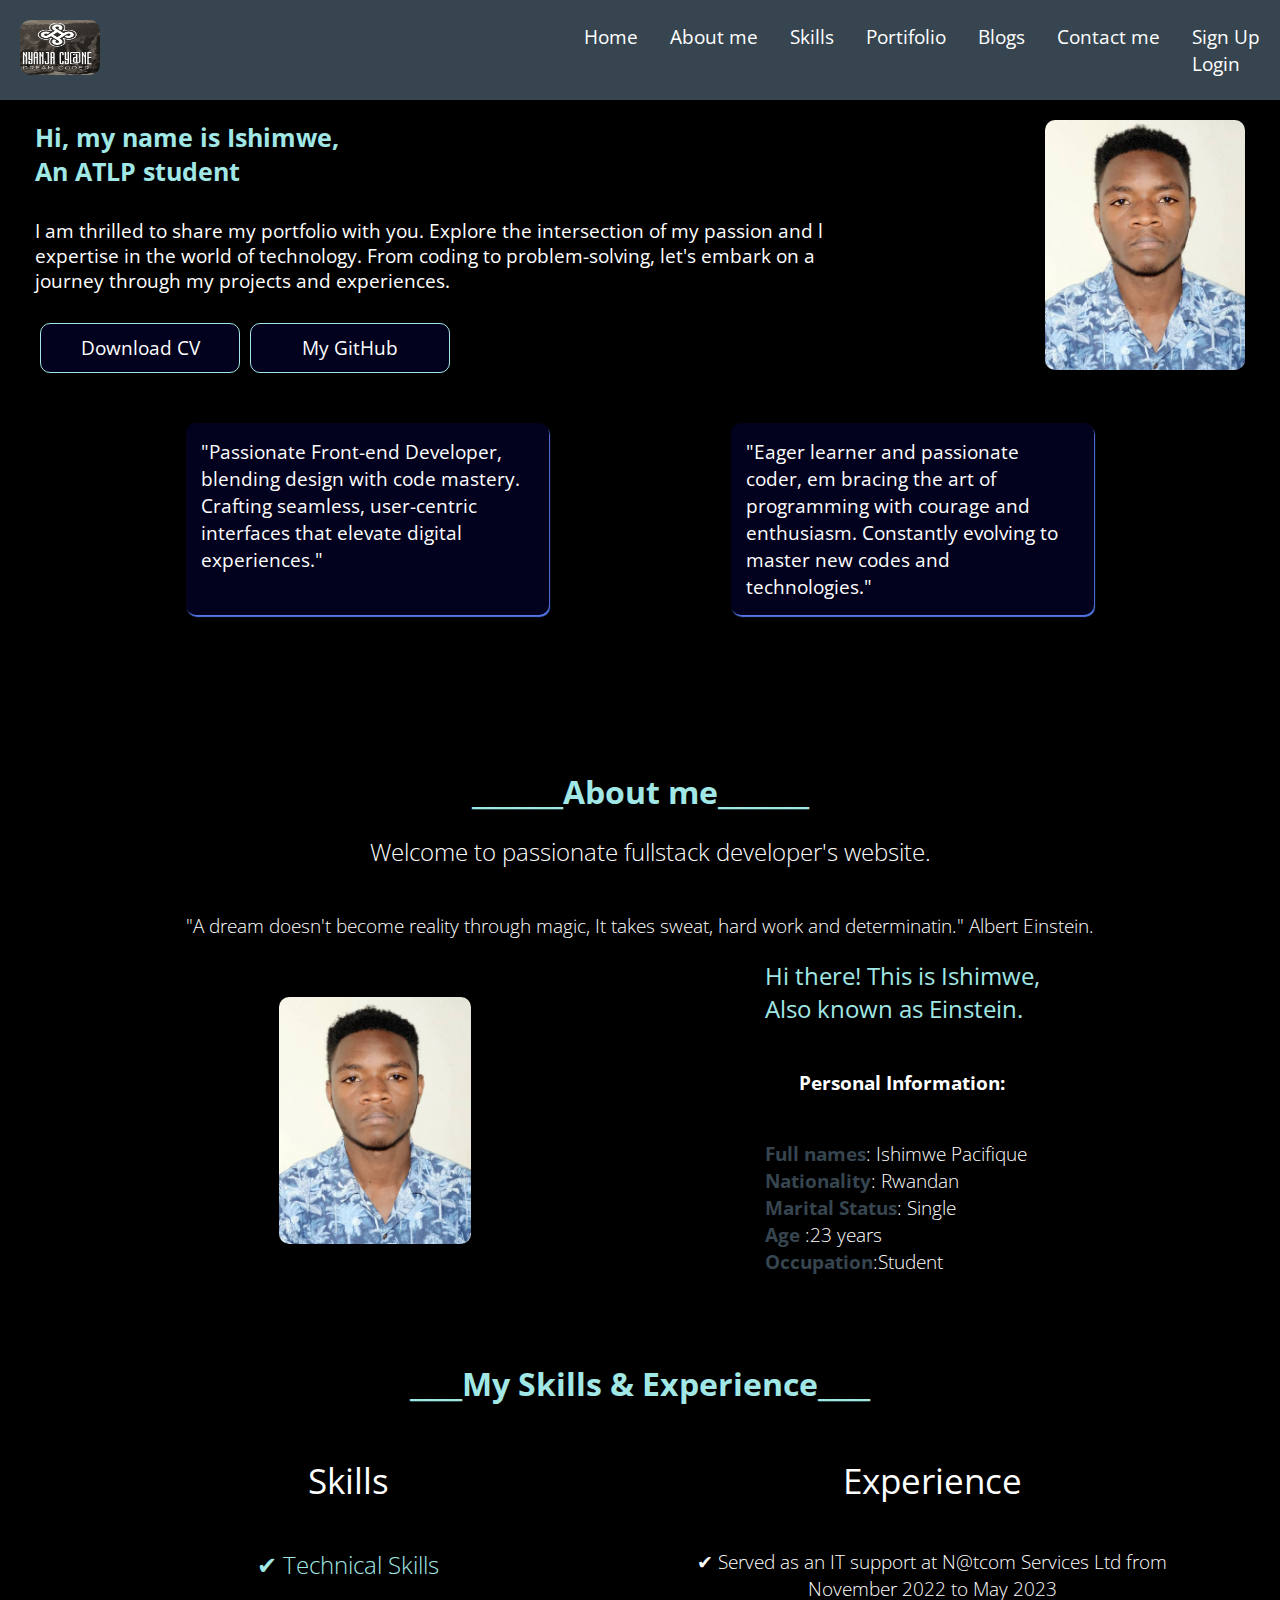
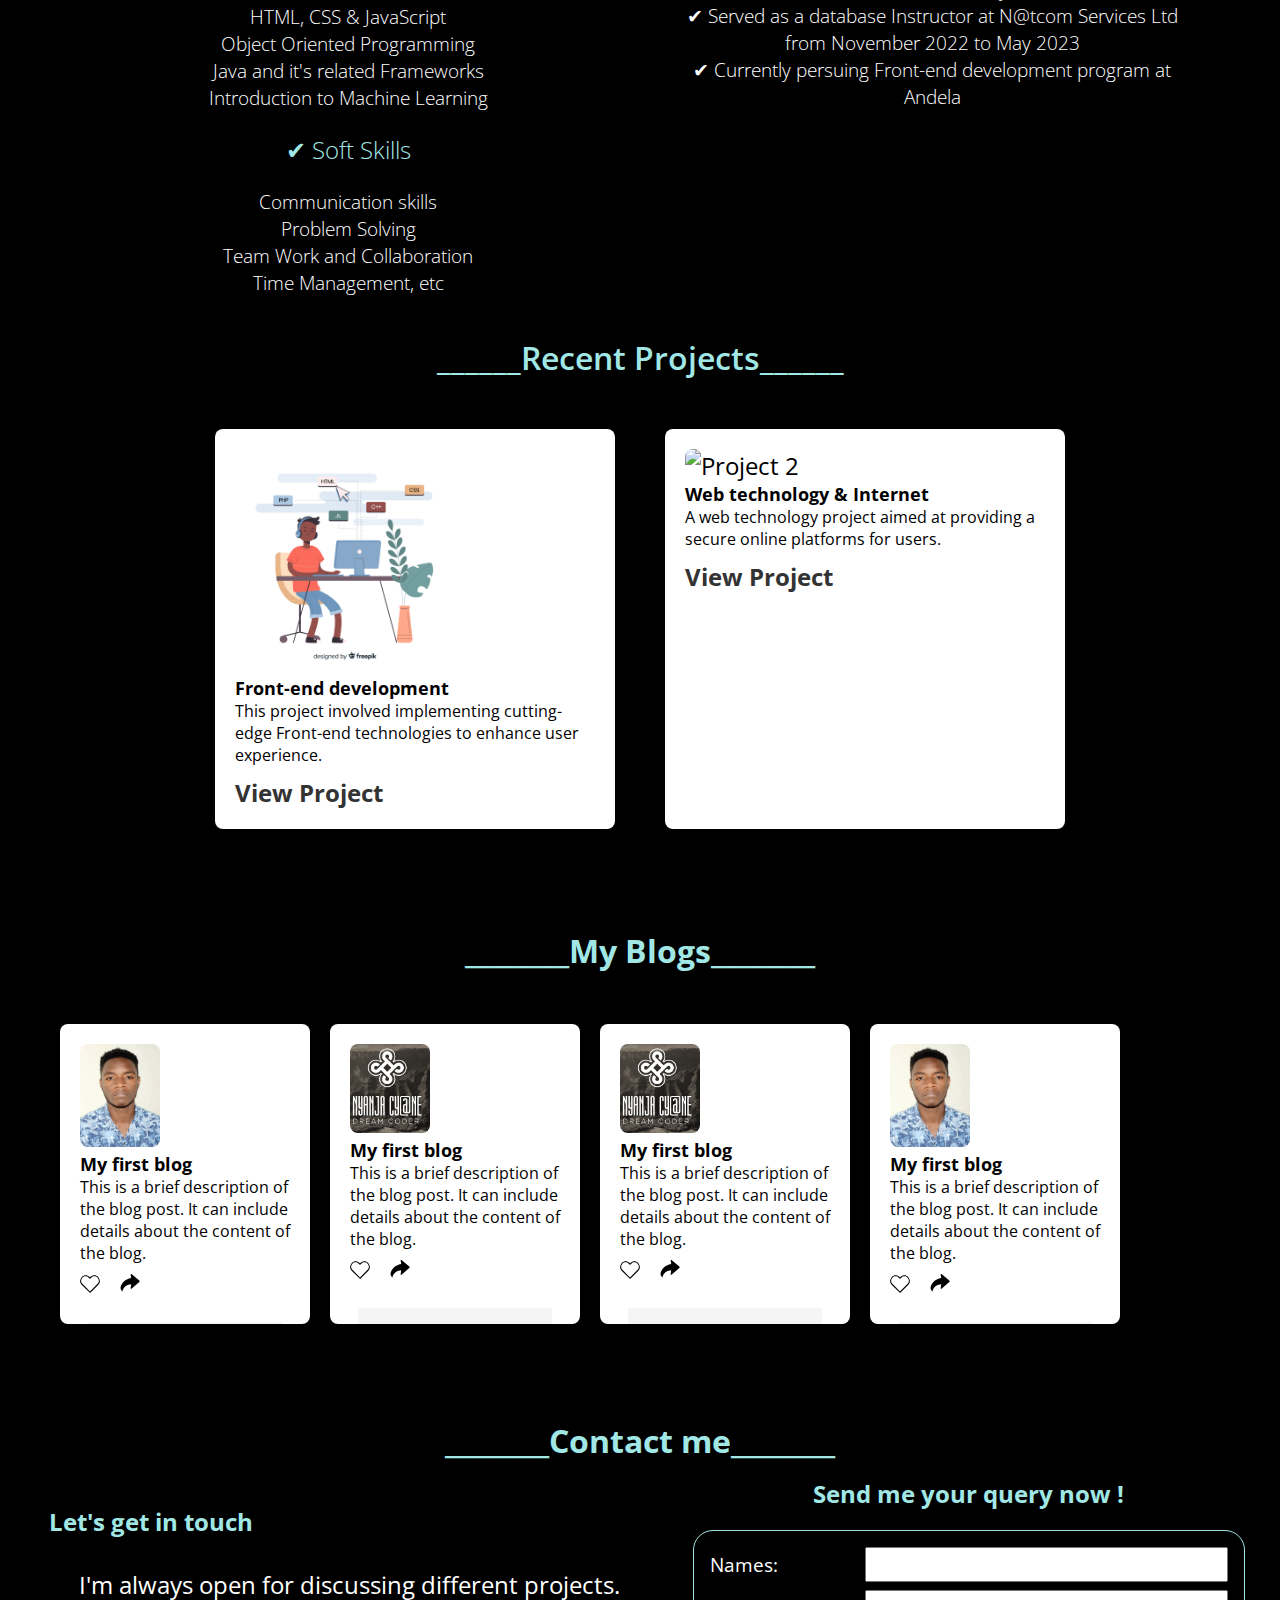
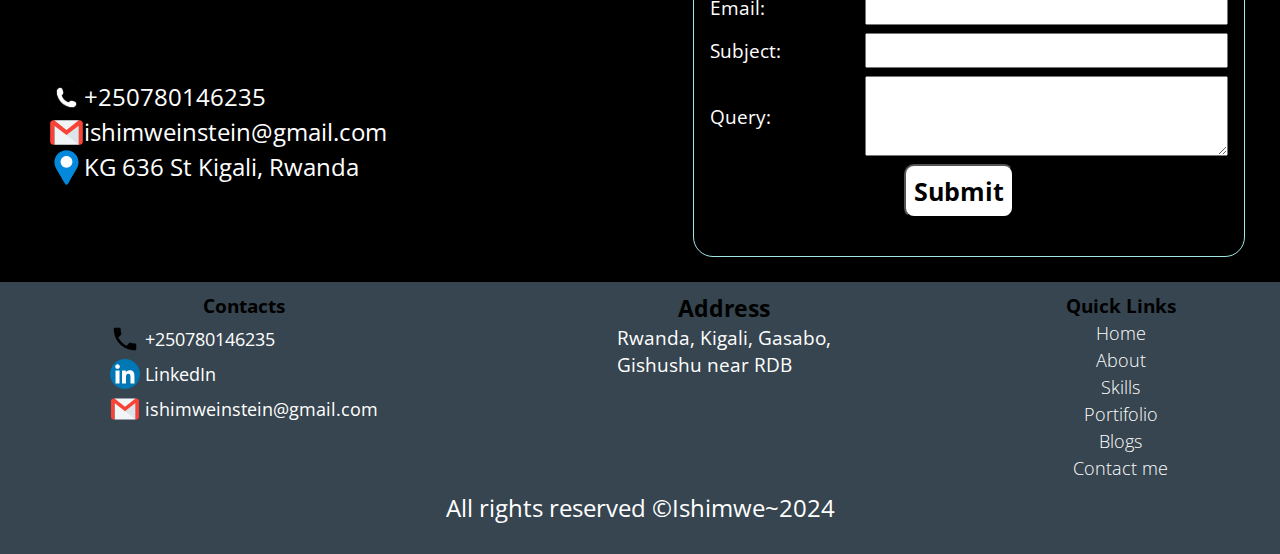
==== index.html @ df1c6ee2 "Merge pull request #27 from Ishimwe7/messages" ====
<!DOCTYPE html>
<html lang="en">
<head>
    <meta charset="UTF-8">
    <meta name="viewport" content="width=device-width, initial-scale=1.0">
    <title>Nyanja's Portifolio</title>
    <link rel="stylesheet" href="UI/CSS/home.css">
    <link rel="stylesheet" href="UI/CSS/about.css">
    <link rel="stylesheet" href="UI/CSS/skills.css">
    <link rel="stylesheet" href="UI/CSS/footer.css">
    <link rel="stylesheet" href="UI/CSS/contact-me.css">
    <link rel="stylesheet" href="UI/CSS/blogs.css">
    <link rel="stylesheet" href="UI/CSS/portifolio.css">
    <script type="module" src="UI/JavaScript/displayArticles.js"> </script> 
    <script type="module" src="UI/JavaScript/createComment.js"></script>
    <script type="module" src="UI/JavaScript/createMessage.js"></script>
    <link rel="preconnect" href="https://fonts.googleapis.com">
    <link rel="preconnect" href="https://fonts.gstatic.com" crossorigin>
    <link href="https://fonts.googleapis.com/css2?family=Open+Sans:ital,wght@0,300..800;1,300..800&display=swap" rel="stylesheet">
</head>
<body>
    <header>
        <nav>
            <div id="nav-bar">
                <div id="logo"><img src="UI/pictures/logo.PNG" alt="Logo"></div>
                <div class="nav-toggler" onclick="toggleNav()">
                    <img src="UI/icons/iconmonstr-line-four-horizontal-lined.svg" alt="Menu">
                 </div>
                 <div>

                     <ul id="menu-list">
                         <li><a href="#home">Home</a></li>
                         <li><a href="#about">About me</a></li>
                         <li><a href="#skills">Skills</a></li>
                         <li><a href="#portifolio">Portifolio</a></li>
                         <li><a href="#blogs">Blogs</a></li>
                         <li><a href="#contact-me">Contact me</a></li>
                         <div id="user-control">
                            <li><a href="UI/pages/userSignUp.html" target="_blank" id="sign-up">Sign Up</a></li>
                            <li><a href="UI/pages/userLogin.html" target="_blank" id="login">Login</a></li>
                         </div>
                        </div>
                </ul>
                <!-- <div class="nav-toggler">&#9776;</div> -->
               
            </div>
        </nav>
    </header>
    <main>
        <div id="home">
            <div id="home-part1">
                <div id="intro">
                    <p id="my-intro">
                        <h1>Hi, my name is Ishimwe,<br>An ATLP student</h1>
                    </p>
                    
                   <div id="text-cv">
                    <p class="my-text">
                        I am thrilled to share my portfolio with you. 
     Explore the intersection of my passion  and   l
    expertise in the world of technology.
     From coding to problem-solving, 
    let's embark on a journey through my
     projects and experiences. 
                    </p>
                    <div id="home-btns">
                        <button>Download CV</button>
                        <button><a href="https://github.com/Ishimwe7" target="_blank">My GitHub</a></button>
                    </div>
                   </div>
                </div>
                <div id="profile-picture">
                    <img src="UI/pictures/My profile.jpg" alt="my profile picture">
                </div>
            </div>
            <div id="home-part2">
                <div class="home2-text">
                    <p>
                        "Passionate Front-end Developer, blending 
design with code mastery. Crafting 
seamless, user-centric interfaces that elevate digital experiences."
                    </p>
                </div>
                <div class="home2-text">
                    <p>
                        "Eager learner and passionate coder, em
bracing the art of programming with courage and
enthusiasm. Constantly evolving to
 master new codes and technologies."
                    </p>
                </div>
            </div>
        </div>


        <div id="about">
            <div id="about-me">
                <h1>_______About me_______</h1><br>
                <h2>Welcome to passionate fullstack developer's website.</h2><br><br>
                <p>"A dream doesn't become reality through magic,
                    It takes sweat, hard work and determinatin." Albert Einstein.
                </p>
            </div>
            <div id="about-img">
                <img src="UI/pictures/My profile.jpg" alt="my picture">
                <div id="desc">
                   <p id="name">Hi there! This is Ishimwe,<br>
                    Also known as Einstein.</p> <br><br>
                    <h1>Personal Information:</h1><br><br>
                    <h2><span>Full names</span>: Ishimwe Pacifique</h2>
                    <h2><span>Nationality</span>: Rwandan</h2>
                    <h2><span>Marital Status</span>: Single</h2>
                    <h2><span>Age</span> :23 years</h2>
                    <h2><span>Occupation</span>:Student</h2>
                 </div>
            </div>
        </div>

        <div id="skills-exp">
            <div id="skills">
                <h1>____My Skills & Experience____</h1><br>
            </div>
            <div id="skills-experience">
                <div class="sect">
                    <p class="category"> <span>Skills</span></p> <br><br>
                    <h1>&#10004 Technical Skills</h1><br>
                    <h2 class="special-skill"> HTML, CSS & JavaScript</h2>
                    <h2>Object Oriented Programming</h2>
                    <h2 class="special-skill">Java and it's related Frameworks</h2>
                    <h2>Introduction to Machine Learning</h2><br>
                    <h1>&#10004 Soft Skills</h1><br>
                    <h2>Communication skills</h2>
                    <h2>Problem Solving</h2>
                    <h2>Team Work and Collaboration</h2>
                    <h2>Time Management, etc</h2>
                </div>
                <div class="sect">
                   <p class="category"> <span>Experience</span></p> <br><br>
                    <h2>&#10004 Served as an IT support at N@tcom Services Ltd from November 2022 to May 2023</h2>
                    <h2>&#10004 Served as a database Instructor at N@tcom Services Ltd from November 2022 to May 2023</h2>
                    <h2>&#10004 Currently persuing Front-end development program at Andela</h2>
                 </div> 
            </div>
        </div>


        <div id="portifolio">
            <h2>______Recent Projects______</h2>
          <div id="projects">
            <div class="project">
                <img src="UI/pictures/2887244.jpg" alt="Project 1">
                <h3>Front-end development</h3>
                <p>This project involved implementing cutting-edge Front-end technologies to enhance user experience.</p>
                <a href="#" class="project-link">View Project</a>
            </div>
    
            <div class="project">
                <img src="UI/pictures/website-hosting-concept-with-bright-light.jpg" alt="Project 2">
                <h3>Web technology & Internet</h3>
                <p>A web technology project aimed at providing a secure online platforms for users.</p>
                <a href="#" class="project-link">View Project</a>
            </div>
          </div>
    
        </div>


       <div id="blogs">
        <div id="blogs-header"">
            <h1>________My Blogs________</h1><br>
        </div>
        <div class="blog-section" id="blog-section">
            <article class="blog-post">
                <img src="UI/pictures/My profile.jpg" alt="Blog Image">
                <h2>My first blog</h2>
                <p>This is a brief description of the blog post. It can include details about the content of the blog.</p>
                
                <div class="actions">
                    <img class="like-btn" src="UI/icons/heart-svgrepo-com.svg" alt="like icon">
                    <img class="share-btn" src="UI/icons/curved-arrow-right-icon.svg" alt="share icon">
                </div>
                <div class="add-comment">
                    <form action="" name="comment-form" id="comment-form">
                        <input type="text" class="create-comment" maxlength="100">
                        <button class="add-comment-btn">Comment</button>
                    </form>
                </div>
                <div class="comments-section">
                    <h3>Comments</h3>
                    <div class="comment">
                        <p><strong>Ishimwe:</strong> This is a great blog post!</p>
                       <div class="comment-actions">
                        <img class="like-btn" src="UI/icons/heart-svgrepo-com.svg"> 
                       <img class="reply-btn" src="UI/icons/curved-arrow-left-icon.svg">
                       </div>
                    </div>
                    <div class="comment">
                        <p><strong>Einstein:</strong> Wow this is an awesome blog!</p>
                       <div class="comment-actions">
                        <img class="like-btn" src="UI/icons/heart-svgrepo-com.svg"> 
                       <img class="reply-btn" src="UI/icons/curved-arrow-left-icon.svg">
                       </div>
                    </div>
                    
                </div>
            </article>
            <article class="blog-post">
                <img src="UI/pictures/logo.PNG" alt="Blog Image">
                <h2>My first blog</h2>
                <p>This is a brief description of the blog post. It can include details about the content of the blog.</p>
                
                <div class="actions">
                    <img class="like-btn" src="UI/icons/heart-svgrepo-com.svg" alt="like icon">
                    <img class="share-btn" src="UI/icons/curved-arrow-right-icon.svg" alt="share icon">
                </div>
                <div class="add-comment">
                    <form action="" name="comment-form" id="comment-form">
                        <input type="text" class="create-comment" maxlength="100">
                        <button class="add-comment-btn">Comment</button>
                    </form>
                </div>
                <div class="comments-section">
                    <h3>Comments</h3>
                    <div class="comment">
                        <p><strong>Ishimwe:</strong> This is a great blog post!</p>
                       <div class="comment-actions">
                        <img class="like-btn" src="UI/icons/heart-svgrepo-com.svg"> 
                       <img class="reply-btn" src="UI/icons/curved-arrow-left-icon.svg">
                       </div>
                    </div>
                    <div class="comment">
                        <p><strong>Einstein:</strong> Wow this is an awesome blog!</p>
                       <div class="comment-actions">
                        <img class="like-btn" src="UI/icons/heart-svgrepo-com.svg"> 
                       <img class="reply-btn" src="UI/icons/curved-arrow-left-icon.svg">
                       </div>
                    </div>
                    
                </div>
            </article>
            <article class="blog-post">
                <img src="UI/pictures/logo.PNG" alt="Blog Image">
                <h2 class="blog-title">My first blog</h2>
                <p class="blog-content">This is a brief description of the blog post. It can include details about the content of the blog.</p>
                
                <div class="actions">
                    <img class="like-btn" src="UI/icons/heart-svgrepo-com.svg" alt="like icon">
                    <img class="share-btn" src="UI/icons/curved-arrow-right-icon.svg" alt="share icon">
                </div>
                <div class="add-comment">
                    <form action="" name="comment-form" id="comment-form">
                        <input type="text" class="create-comment" maxlength="100">
                        <button class="add-comment-btn">Comment</button>
                    </form>
                </div>
                <div class="comments-section">
                    <h3>Comments</h3>
                    <div class="comment">
                        <p><strong>Ishimwe:</strong> This is a great blog post!</p>
                       <div class="comment-actions">
                        <img class="like-btn" src="UI/icons/heart-svgrepo-com.svg"> 
                       <img class="reply-btn" src="UI/icons/curved-arrow-left-icon.svg">
                       </div>
                    </div>
                    <div class="comment">
                        <p><strong>Einstein:</strong> Wow this is an awesome blog!</p>
                       <div class="comment-actions">
                        <img class="like-btn" src="UI/icons/heart-svgrepo-com.svg"> 
                       <img class="reply-btn" src="UI/icons/curved-arrow-left-icon.svg">
                       </div>
                    </div>
                    
                </div>
            </article>
            <article class="blog-post">
                <img src="UI/pictures/My profile.jpg" alt="Blog Image">
                <h2>My first blog</h2>
                <p>This is a brief description of the blog post. It can include details about the content of the blog.</p>
                
                <div class="actions">
                    <img class="like-btn" src="UI/icons/heart-svgrepo-com.svg" alt="like icon">
                    <img class="share-btn" src="UI/icons/curved-arrow-right-icon.svg" alt="share icon">
                </div>
                <div class="add-comment">
                    <form action="" name="comment-form" id="comment-form">
                        <input type="text" class="create-comment" maxlength="100">
                        <button class="add-comment-btn">Comment</button>
                    </form>
                </div>
                <div class="comments-section">
                    <h3>Comments</h3>
                    <div class="comment">
                        <p><strong>Ishimwe:</strong> This is a great blog post!</p>
                       <div class="comment-actions">
                        <img class="like-btn" src="UI/icons/heart-svgrepo-com.svg"> 
                       <img class="reply-btn" src="UI/icons/curved-arrow-left-icon.svg">
                       </div>
                    </div>
                    <div class="comment">
                        <p><strong>Einstein:</strong> Wow this is an awesome blog!</p>
                       <div class="comment-actions">
                        <img class="like-btn" src="UI/icons/heart-svgrepo-com.svg"> 
                       <img class="reply-btn" src="UI/icons/curved-arrow-left-icon.svg">
                       </div>
                    </div>
                    
                </div>
            </article>
            
            
        </div>

       </div>


        <div id="contact-me">
            <div id="contact-header">
                <h1>________Contact me________</h1>
            </div>
            <div class="main-contact">
                <div id="in-touch">
                    <div id="contact-intro">
                        <h1>Let's get in touch</h1>
                        <p>I'm always open for discussing different projects.</p>
                    </div>
                    <div id="my-contacts">
                        <div class="my-contact">
                            <img src="UI/icons/pngwing.com.png" alt="call icon">
                            <span> +250780146235</span>
                        </div>
                        <div class="my-contact">
                            <img src="UI/icons/4202011_email_gmail_mail_logo_social_icon.svg" alt="email icon">
                            <span> ishimweinstein@gmail.com</span>
                        </div>
                        <div class="my-contact">
                            <img src="UI/icons/location-2955.svg" alt="">
                           <span> KG 636 St Kigali, Rwanda</span>
                        </div>
                    </div>
                   </div>
        
                   <div id="query-form">
                    <h1>Send me your query now !</h1>
                    <form action="#" id="contact-form">
                        <div class="field">
                            <label for="names">Names: </label>
                            <input type="text" name="names" id="names">
                        </div>
                        <div class="field">
                            <label for="email">Email:</label>
                            <input type="text" name="email" id="email">
                        </div>
                        <div class="field">
                            <label for="subject">Subject:</label>
                            <input type="text" name="subject" id="subject">
                        </div>
                        <div class="field">
                          <label for="query">Query: </label>
                          <textarea name="query" id="query" cols="30" rows="10"></textarea>
                       </div>
                       <button type="submit" name="send-query" id="send-query">Submit</button>
                    </form>
                   </div>
            </div>
        </div>
    </main>

    <footer>
        <div id="footer">
            <div class="part" id="contacts">
                <h1>Contacts</h1>
                <div id="actual-contacts">
                    <div class="contact">
                        <img src="UI/icons/3669395_call_ic_icon.svg" alt="call icon">
                        <span> +250780146235</span>
                    </div>
                    <div class="contact">
                        <img src="UI/icons/3225190_app_linkedin_logo_media_popular_icon.svg" alt="LinkedIn icon">
                        <span><a target="_blank" href="https://www.linkedin.com/in/ishimwe-pacifique-689a05235/"> LinkedIn</a></span>
                    </div>
                    <div class="contact">
                        <img src="UI/icons/4202011_email_gmail_mail_logo_social_icon.svg" alt="email icon">
                        <span> ishimweinstein@gmail.com</span>
                    </div>
                </div>
            </div>
            <div class="part" id="address">
                <h1>Address</h1>
                <p>
                    Rwanda, Kigali, Gasabo,<br>
                    Gishushu near RDB
                </p>

            </div>
            <div class="part" id="quick-links">
                <h1>Quick Links</h1>
                <ul>
                    <li><a href="#home">Home</a></li>
                    <li><a href="#about">About</a></li>
                    <li><a href="#skills">Skills</a></li>
                    <li><a href="#portifolio">Portifolio</a></li>
                    <li><a href="#blogs">Blogs</a></li>
                    <li><a href="#contact">Contact me</a></li>
                </ul>
            </div>
        </div>
        <p id="copyrights">All rights reserved &copy;Ishimwe~2024</p>
    </footer>
    <!-- <script>
        function toggleNav() {
          const navList = document.querySelector('#nav-bar ul');
          navList.classList.toggle('show');
        }
    </script> -->
     <!-- <script>
        document.addEventListener('DOMContentLoaded', function () {
          // Toggle navigation links on click of the toggler icon
          document.querySelector('.nav-toggler').addEventListener('click', function () {
            const navLinks = document.querySelectorAll('ul li');
            navLinks.forEach(link => {
              link.style.display = (link.style.display === 'none' || link.style.display === '') ? 'block' : 'none';
            });
          });
        });
      </script> -->
      <script>
        function toggleNav() {
            var navBar = document.getElementById("nav-bar");
            var menuList = document.getElementById("menu-list");
            // var nav_toggler=document.getElementById("nav-toggler");
           
            if (menuList.style.display === "block") {
                menuList.style.display = "none";
            } else {
                // nav_toggler.style.display="none";
                navBar.style.gap="20%";
                menuList.style.display = "block";
            }
        //     if (window.innerWidth > 768) {
        //       location.reload();
        // }
        }
    </script>
</body>
</html>
---- UI/CSS/home.css ----
*{
    margin: 0;
    padding: 0;
    box-sizing: border-box;
    font-family: "Open Sans", sans-serif;
    font-optical-sizing: auto;
    /* font-weight: <weight>; */
    font-style: normal;
    box-sizing: border-box;
}

body{
    background-color:black;
    margin: 0;
    /* margin: auto; */
    /* font-family:'Segoe UI', Tahoma, Geneva, Verdana, sans-serif; */
}

#home{
    margin: 0;
    padding: 0 35px;
    padding-top: 40px;
    /* min-height: 100vh; */
    /* display: grid; */
    /* justify-content: center; */
     display: grid;
    justify-content: space-between; 
    align-content: flex-start;
}

#nav-bar{
    display: flex;
    align-items: center;
    justify-content: space-between;
    /* gap: 40%; */
    width: 100%;
    /* height: 100px; */
    /* margin: 0; */
    padding: 20px 20px ;
    background-color: #36454F;
    /* box-shadow: 1px 1px 2px rgba(1, 10, 35, 0.365); */
    position: fixed;
    z-index: 222;
    top: 0; 
}

#logo h1{
    font-size: xx-large;
    color: #A0E7E5;
    font-style: italic;
}

#logo img{
    width: 80px;
    height: 55px;
    border-radius: 10px;
}

#menu-list {
    display: flex;
    flex-direction:row;
    gap: 2rem;
    /* flex-wrap: wrap; */
    list-style-type: none;
    /* float: right; */
    /* margin: 8px; */
}
#nav-bar ul li a{
    /* position: relative; */
    font-size: 1.5vw;
    color: white;
    /* padding: 10px/; */
    text-decoration: none;
}
#nav-bar ul li a:hover{
    text-decoration: underline;
    opacity: 0.7;
}

#nav-bar ul li a:active{
    color: #A0E7E5;
}


#home-part1{
    display: flex;
    justify-content: space-between;
    gap: 3%;
    margin-top: 80px;
}

 #my-intro h1{
    font-size: 70px;
    color: #A0E7E5;
}

#text-cv{
    display: flex;
    flex-direction:column;
    gap: 25px;
}
/* #text-cv #home-btns{
    margin-top: 75px;
    margin-right: 20px;
} */
#home-btns {
    display:flex;
}
#text-cv #home-btns button{
    width: 200px;
    height: 50px;
    font-size: larger;
    padding: 0;
    background-color: rgba(6, 8, 115, 0.263);
    color: white;
    border: 1px solid #A0E7E5;
    border-radius: 10px;
    margin: 5px;
    /* display: block; */
}
#text-cv #home-btns button:hover{
    cursor: pointer;
    color: #36454F;
    background-color: white;
}
#text-cv #home-btns button a:hover{
    cursor: pointer;
    color: #36454F;
    background-color: white;
}

#text-cv #home-btns a{
    color: white;
    text-decoration: none;
}

#intro h1{
    font-size: 25px;
    color: #A0E7E5;
}

.my-text{
    font-size: larger;
    color: white;
    line-height: 25px;
    width:800px;
    padding: 1.85rem 0 0 0 ;
}

#profile-picture img{
    width: 200px;
    height: 250px;
    border-radius: 10px;
    margin-left: 30px;
    object-fit:cover;
}


#home-part2{
    display: flex;
    justify-content: center;
    gap: 20%;
    margin: 45px auto;
    width: 75%;
    /* height: 100px; */
}
#home-part2 .home2-text {
    width: 90%;
    /* height: fit-content; */
    padding: 15px;
    background-color: rgba(6, 8, 115, 0.263);
    font-size: larger;
    color: #fff;
    border-radius: 10px;
    box-shadow: 1px 2px 1px  rgb(83, 118, 231);
}

.nav-toggler{
    display: none;
}

#home{
    max-width: fit-content;
}
@media only screen and (max-width: 992px) {
    #home{
        margin: auto;
        padding: 0 50px;
        padding-top: 40px;
        width: 100%;
         display: flex;
         flex-direction: column;
        justify-content: space-between; 
        align-content: flex-start;
    }
    #home-part1{
        display: flex;
        flex-direction: column;
        justify-content: space-between;
        gap: 3%;
        margin: auto;
        margin-top: 120px;
    }
    #text-cv #home-btns button{
        width: 180px;
        height: 50px;
        font-size: x-large;
        padding: 0;
        background-color: #A0E7E5;
        color: white;
        border: 1px solid #A0E7E5;
        border-radius: 10px;
        margin: 5px;
        /* display: block; */
    }
    #profile-picture img{
        width: 300px;
        height: 400px;
        border-radius: 10px;
        margin-top: 80px;
        object-fit:cover;
    }
    
    
    #home-part2{
        display: flex;
        flex-direction: column;
        justify-content: center;
        gap: 25px;
        margin: 45px auto;
    }
    .home2-text p{
        font-size: 1.5rem;
    }
    .my-text{
        font-size: larger;
        color: white;
        line-height: 22px;
        width:80%;
        justify-content: center;
        padding: 1.2rem 0 0 0 ;
    }
}
@media only screen and (max-width: 768px) {

    #home{
        width: 100%;
        margin: auto;
    }
 
    #nav-bar {
        padding: 0;
        margin: 0;
        display: flex;
        width: 100%;
        justify-content: center;
        gap: 40%;
      
    }
    .nav-toggler {
        display: flex;
        justify-content: flex-end;
        align-items:center;
        width: 85px;
        height: 85px;
        
    }  
     #menu-list {
        display: none;
    }
    /* #menu-list {
        position: absolute;
        top: 0;
        bottom: 0;
        width: 100px;
        height:100px;
        padding: 50px;
        background: rebeccapurple;
        z-index:1000
    } */
    #my-intro {
        font-size:1.2rem;
    }
   
    #home-part1{
        display: flex;
        flex-direction: column;
        justify-content: space-between;
        gap: 2%;
        margin-top: 120px;
    }
    .my-text{
        font-size: large;
        color: white;
        line-height: 20px;
        width:80%;
        justify-content: center;
        padding: 1rem 0 0 0 ;
    }
    #text-cv #home-btns button{
        width: 150px;
        height: 50px;
        font-size: larger;
        padding: 0;
        margin: 3px;
        /* display: block; */
    }

    #profile-picture img{
        width: 220px;
        height: 300px;
        border-radius: 10px;
        margin-top: 80px;
        object-fit:cover;
    }
    
    
    #home-part2{
        display: flex;
        flex-direction: column;
        justify-content: center;
        gap: 25px;
        margin: 45px auto;
    }
    .home2-text p{
        font-size: 1.2rem;
    }
}
@media only screen and (max-width: 484px) {
    #home{
        width: 100%;
        margin: auto;
    }
    
    #nav-bar {
        padding: 0;
        margin: 10px;
        display: flex;
        width: 100%;
        justify-content: center;
        gap: 50%;
      
    }
    .nav-toggler {
        display: flex;
        justify-content: flex-end;
        align-items:center;
        width: 85px;
        height: 85px;
        
    }  
     #menu-list {
        display: none;
    }
    /* #menu-list {
        position: absolute;
        top: 0;
        bottom: 0;
        width: 100px;
        height:100px;
        padding: 50px;
        background: rebeccapurple;
        z-index:1000
    } */
    #my-intro {
        font-size:1rem;
    }
   
    #home-part1{
        display: flex;
        flex-direction: column;
        justify-content: space-between;
        gap: 1%;
        margin-top: 100px;
    }
    .my-text{
        font-size: large;
        color: white;
        line-height: 16px;
        width:80%;
        justify-content: center;
        padding: 1.2rem 0 0 0 ;
    }
    #text-cv #home-btns button{
        width: 120px;
        height: 40px;
        font-size: large;
        padding: 0;
        margin: 2px;
    }
    #profile-picture img{
        width: 200px;
        height: 300px;
        border-radius: 10px;
        margin-top: 80px;
        object-fit:cover;
    }
    
    
    #home-part2{
        display: flex;
        flex-direction: column;
        justify-content: center;
        gap: 20px;
        margin: 35px auto;
    }
    .home2-text p{
        font-size: 1rem;
    }
}
---- UI/CSS/about.css ----
#about{
    margin: auto;
    margin-top: 80px;
    background-color: black;
    padding-top: 30px;
    height: fit-content;
    width: 100%;
}


#about img{
    width: 15%;
    height: 18%;
    border-radius: 10px;
    margin: 3%;
}

#about-img{
    display: flex;
    justify-content: center;
    gap: 20%;
    margin-top: 20px;
}

#name {
    font-size: x-large;
    color: #A0E7E5;
}

#desc h1{
    color: white;
    font-size: larger;
    font-weight: bolder;
    text-align: center;
}

#desc h2{
    color: white;
    font-weight: lighter;
    font-size: larger;
}
#desc span{
    color: #36454F;
    font-weight: bold;
}
#content{
    margin: auto;
    width: 500px;
    height: 200px;
    background-color: #A0E7E5;
    border-radius: 10px;
    font-size: x-large;
}

#about-me h1{
    text-align: center;
    font-weight: bolder;
    font-size: xx-large;
    color: #A0E7E5;
}
#about-me h2{
    text-align: center;
    font-weight:300;
    font-size: x-large;
    color: white;
    margin-left: 20px;
}
#about-me p{
    text-align: center;
    font-weight:lighter; 
    font-size: larger;
    color: white;
    margin: 0 90px;
}

@media only screen and (max-width: 992px){
    #about{
        margin: auto;
        margin-top: 80px;
        background-color: black;
        padding-top: 30px;
        height: fit-content;
        width: 100%;
    }
    
    
    #about img{
        width: 30%;
        height: 30%;
        border-radius: 10px;
        margin: 5% 5%;
    }
    
    #about-img{
        display: flex;
        justify-content: center;
        gap: 12%;
        margin-top: 30px;
    }
    
    #name {
        font-size: 35px;
        color: #A0E7E5;
    }
    
    #desc h1{
        color: white;
        font-size: 28px;
        font-weight: bolder;
        text-align: center;
    }
    
    #desc h2{
        color: white;
        font-weight: lighter;
        font-size: 25px;
    }
    #desc span{
        color: #36454F;
        font-weight: bold;
    }
    /* #content{
        margin: auto;
        width: 90%;
        height: 200px;
        background-color: #A0E7E5;
        border-radius: 10px;
        font-size: larger;
    } */
    
    #about-me h1{
        text-align: center;
        font-weight: bolder;
        font-size: 40px;
    }
    #about-me h2{
        text-align: left;
        font-weight:300;
        font-size: 38px;
        color: white;
        margin-left: 18px;
    }
    #about-me p{
        /* text-align: center;
        font-weight:lighter; */
        font-size: 20px;
        color: white;
}
}
@media only screen and (max-width: 768px){
    #about{
        margin: auto;
        margin-top: 80px;
        background-color: black;
        padding-top: 30px;
        height: fit-content;
        width: 100%;
    }
    
    
    #about img{
        width: 30%;
        height: 30%;
        border-radius: 10px;
        margin: 5% 5%;
    }
    
    #about-img{
        display: flex;
        justify-content: center;
        gap: 10%;
        margin-top: 30px;
    }
    
    #name {
        font-size: x-large;
        color: #A0E7E5;
    }
    
    #desc h1{
        color: white;
        font-size: x-large;
        font-weight: bolder;
        text-align: center;
    }
    
    #desc h2{
        color: white;
        font-weight: lighter;
        font-size: larger;
    }
    #desc span{
        color: #36454F;
        font-weight: bold;
    }
    /* #content{
        margin: auto;
        width: 90%;
        height: 200px;
        background-color: #A0E7E5;
        border-radius: 10px;
        font-size: larger;
    } */
    
    #about-me h1{
        text-align: center;
        font-weight: bolder;
        font-size: 30px;
    }
    #about-me h2{
        text-align: left;
        font-weight:300;
        font-size: 25px;
        color: white;
        margin-left: 15px;
    }
    #about-me p{
        /* text-align: center;
        font-weight:lighter; */
        font-size: 20px;
        color: white;
}
}
@media only screen and (max-width: 484px){
    #about{
        margin: auto;
        margin-top: 80px;
        background-color: black;
        padding-top: 30px;
        height: fit-content;
        width: 100%;
    }
    
    
    #about img{
        width: 40%;
        height: 60%;
        border-radius: 10px;
        margin: 3%;
    }
    
    #about-img{
        display: grid;
        justify-content: center;
        align-items: center;
        gap: 5%;
        margin-top: 30px;
    }
    
    #name {
        font-size: 26px;
        color: #A0E7E5;
    }
    
    #desc h1{
        color: white;
        font-size: 22px;
        font-weight: bolder;
        text-align: center;
    }
    
    #desc h2{
        color: white;
        font-weight: lighter;
    }
    #desc span{
        color: #36454F;
        font-weight: bold;
    }

    
    #about-me h1{
        text-align: center;
        font-weight: bolder;
        font-size: 30px;
    }
    #about-me h2{
        text-align: center;
        font-weight:300;
        font-size: 25px;
        color: white;
        margin-left: 15px;
    }
    #about-me p{
         text-align: center;
        font-weight:lighter; 
        font-size: 18px;
        color: white;
}
}
---- UI/CSS/skills.css ----
#skills-exp{
    margin: auto;
    margin-top: 50px;
    padding: 10px;
    padding-top: 30px;
    height: fit-content;
    width: 100%;
}
#skills-experience{
    display: flex;
    justify-content: center;
    gap: 80px;
    margin-top: 30px;
}

#skills h1{
    font-size: xx-large;
    text-align: center;
    color: #A0E7E5;
}

.sect{
    width: 40%;
    text-align: center; 
}

.sect h1{
    color: #A0E7E5;
    font-size: x-large;
    font-weight: 300;
}

.sect h2{
    color: white;
    font-weight:200;
    font-size: larger;
    
}

.sect p{
    font-size: 32px;
    color: #A0E7E5;
    text-align: center;
}
.category span{
    color: white;
    font-size: 35px;
}
#content{
    margin: auto;
    width: 500px;
    height: 200px;
    background-color: #A0E7E5;
    border-radius: 10px;
    font-size: x-large;
}

.category h1{
    text-align: center;
    font-weight: bold;
    font-size: 30px;
}
.category h2{
    text-align: left;
    font-weight:300;
    font-size: 40px;
    color: white;
    margin-left: 20px;
}
/* .sect .special-skill{
    color: black;
} */

/* Media queries for responsiveness */

@media only screen and (max-width: 992px){
    #skills-exp{
        margin: auto;
        margin-top: 50px;
        padding: 10px;
        padding-top: 30px;
        height: fit-content;
        width: 100%;
    }
    #skills-experience{
        display: flex;
        justify-content: center;
        gap: 100px;
        margin-top: 30px;
    }
    
    #skills {
        font-size: 50px;
        color: #A0E7E5;
    }
    
    #skills h1{
        font-size: xx-large;
        text-align: center;
    }
    
    .sect{
        width: 40%;
        text-align: center; 
    }
    
    .sect h1{
        color: #A0E7E5;
        font-size: 25px;
        font-weight: 300;
    }
    
    .sect h2{
        color: white;
        font-weight:200;
        font-size: x-large;
        text-align: left;
    }
    .sect p{
        font-size: larger;
        color: #A0E7E5;
        text-align: center;
    }
    .category span{
        color: white;
        font-size: xx-large;
    }
    #content{
        margin: auto;
        width: 500px;
        height: 200px;
        background-color: #A0E7E5;
        border-radius: 10px;
        font-size: larger;
    }
    
    .category h1{
        text-align: center;
        font-weight: bold;
        font-size:larger;
    }
    .category h2{
        text-align: left;
        font-weight:300;
        font-size:larger;
        color: white;
        margin-left: 20px;
    }
}

@media only screen and (max-width: 768px){
    #skills-exp{
        margin: auto;
        margin-top: 50px;
        padding: 10px;
        padding-top: 30px;
        height: fit-content;
        width: 100%;
    }
    #skills-experience{
        display: grid;
        justify-content: center;
        gap: 80px;
        margin: auto;
        margin-top: 30px;
    }
    .category span{
        color: white;
        font: x-large;
    }
    
    #skills {
        font-size: larger;
        color: black;
    }
    
    #skills h1{
        font-size: x-large;
        text-align: center;
    }
    
    .sect{
        width: 100%;
        text-align: center; 
        margin-left: 10px;
    }
    
    .sect h1{
        color: #A0E7E5;
        font-size: x-large;
        font-weight: 300;
    }
    
    .sect h2{
        color: white;
        font-weight:200;
        font-size: large;
        text-align: left;
    }
    .sect p{
        font-size: medium;
        color: #A0E7E5;
        text-align: center;
    }
    #content{
        margin: auto;
        width: 500px;
        height: 200px;
        background-color: #A0E7E5;
        border-radius: 10px;
        font-size: larger;
    }
    .category span{
        font-size: x-large;
        color: white;
    }
    
    .category h1{
        text-align: center;
        font-weight: bold;
        font-size: larger;
    }
    .category h2{
        text-align: center;
        font-weight:300;
        font-size: larger;
        color: white;
        margin-left: 20px;
    }
}

@media only screen and (max-width: 484px){
    #skills-exp{
        margin: auto;
        margin-top: 50px;
        padding: 10px;
        padding-top: 30px;
        height: fit-content;
        width: 100%;
    }
    #skills-experience{
        display: grid;
        justify-content: center;
        gap: 70px;
        margin: auto;
        margin-top: 30px;
    }
    
    #skills {
        font-size: x-large;
        color: #A0E7E5;
    }
    
    #skills h1{
        font-size: larger;
        text-align: center;
    }
    
    .sect{
        width: 100%;
        text-align: center; 
        margin-left: 10%;
    }
    
    .sect h1{
        color: #A0E7E5;
        font-size: large;
        font-weight: 300;
    }
    
    .sect h2{
        color: white;
        font-weight:200;
        font-size: large;
        text-align: left;
    }
    .sect p{
        font-size: 32px;
        color: #A0E7E5;
        text-align: center;
    }
   
    #content{
        margin: auto;
        width: 500px;
        height: 200px;
        background-color: #A0E7E5;
        border-radius: 10px;
        font-size: larger;
    }
    .category span{
        font-size: large;
        color: white;
    }
    
    .category h1{
        text-align: center;
        font-weight: bold;
        font-size: large;
    }
    .category h2{
        text-align: center;
        font-weight:300;
        font-size: large;
        color: white;
        margin-left: 20px;
    }
}
---- UI/CSS/footer.css ----
footer{
    background-color: #36454F;
    height: fit-content;
    color: white;
}

footer #copyrights{
   font-size: x-large;
   text-align: center;
   padding-bottom: 30px;
}

#footer{
    background-color: #36454F;
    width: 100%;
    height: fit-content;
    display: flex;
    justify-content: space-evenly;
    gap: 120px;
}
#footer h1{
    color: black;
    text-align: center;
    font-size: larger;
}

#footer .part{
    /* width: 200px; */
    padding: 10px;
}

#address {
    font-size: larger;
}
#quick-links ul{
    list-style-type: none;
    font-size: larger;
    text-align: center;
}
#quick-links a{
    text-decoration: none;
    font-weight: lighter;
    font-size: large;
}
 a:hover{
    color: #A0E7E5;
}
.contact{
    display: flex;
    align-items: center;
    gap: 5px;
    margin: 5px;
    padding: 0;
}
.contact span{
    font-size: large;
}

.contact img{
    width: 30px;
    height: 30px;
    padding: 0;
    margin: 0;
}
a{
    color: white;
    text-decoration: none;
}

@media only screen and (max-width: 992px){
    
    footer #copyrights{
       font-size: x-large;
       text-align: center;
       padding-bottom: 27px;
    }
    
    #footer{
        background-color: #36454F;
        width: 100%;
        height: fit-content;
        display: flex;
        justify-content: space-evenly;
        gap: 120px;
    }
    #footer h1{
        color: black;
        text-align: center;
        font-size: larger;
    }
    
    #address {
        font-size: larger;
    }
    #quick-links ul{
        font-size: larger;
    }
   
    .contact{
        display: flex;
        align-items: center;
        gap: 5px;
        margin: 5px;
        padding: 0;
    }
    
    .contact img{
        width: 25px;
        height: 25px;
        padding: 0;
        margin: 0;
    }
}

@media only screen and (max-width: 768px){
    footer #copyrights{
        font-size: larger;
        text-align: center;
        padding-bottom: 27px;
     }
     
     #footer{
         background-color: #36454F;
         width: 100%;
         height: fit-content;
         display: flex;
         justify-content: space-evenly;
         gap: 18px;
     }
     #footer h1{
         color: black;
         text-align: center;
         font-size: large;
     }
     
     #address {
         font-size: large;
     }
     #quick-links ul{
         font-size: large;
     }
     
     .contact img{
         width: 20px;
         height: 20px;
         padding: 0;
         margin: 0;
     }
}
@media only screen and (max-width: 484px){
    footer #copyrights{
        font-size: medium;
        text-align: center;
        padding-bottom: 10px;
     }
     
     #footer{
         background-color: #36454F;
         width: 100%;
         height: fit-content;
         display: flex;
         justify-content: space-evenly;
         gap: 0;
     }
     #footer h1{
         color: black;
         text-align: center;
         font-size: small;
     }
     
     #address {
         font-size: smaller;
     }
     #quick-links a{
         font-size: smaller;
     }
     
     #address p{
        font-size: smaller;
     }
     
     .contact img{
         width: 10px;
         height: 10px;
         padding: 0;
         margin: 0;
     }
     .contact span{
        font-size: small;
    }
}
---- UI/CSS/contact-me.css ----
#contact-me{
    background-color: black;
    width: 100%;
    height: fit-content;
    padding: 25px;
    margin: 10px auto;
    display: grid;
    justify-content: center;
}

.main-contact{
    display: flex;
    gap: 30px;
}

#contact-header h1{
    text-align: center;
    font-size: xx-large;
    color: #A0E7E5;
}

#contact-intro h1{
    margin-top: 30px;
    font-size: x-large;
    color: #A0E7E5;
}
#contact-intro p{
    color: white;
    font-size: x-large;
    padding: 30px;
}

#in-touch{
    display: grid;
    margin: 5px;
    padding: 8px;
    gap: 0px;
    justify-content: center;
}

#my-contacts span{
    color: white;
    font-size: x-large;
}

.my-contact{
    display: flex;
}
.my-contact span{
    font-size: x-large;
}

.my-contact img{
    width: 35px;
    height: 35px;
    padding: 0;
    margin: 0;
}
#query-form h1{
    text-align: center;
    margin: 15px;
    font-size: x-large;
    color: #A0E7E5
}

form{
    color: white;
    width: 100%;
    border: 1px solid #A0E7E5;
    height: 85%;
    border-radius: 20px;
    padding: 8px;
    margin: 20px auto;
    justify-content: center;
}
form label{
    font-size: larger;
}
form input{
    font-size: x-large;
    color: black;
    font-weight: 400;
    width: 70%;
    height: 35px;
    padding: 10px;
}
form textarea{
    font-size: x-large;
    color: black;
    font-weight: 400;
    width: 70%;
    height: 80px;
    padding: 10px;
}
.field{
    display:flex;
    align-items: center;
    justify-content: space-between;
    margin: 8px;
}

form button{
    font-size: x-large;
    background-color: white;
    color: black;
    font-weight: 700;
    width: fit-content;
    padding: 8px;
    border-radius: 10px;
    margin-left:38%;
    font-size: 25px;
}

form button:hover{
    cursor: pointer;
    opacity: 0.7;
}

@media only screen and (max-width: 992px){
    #contact-me{
        background-color: black;
        width: 100%;
        height: fit-content;
        padding: 30px;
        margin: 20px auto;
        display: grid;
        justify-content: center;
    }
    
    #contact-header h1{
        text-align: center;
        font-size: xx-large;
    }
    
    #contact-intro h1{
        margin-top: 30px;
        font-size: x-large;
    }
    #contact-intro p{
        color: white;
        font-size: large;
        padding: 30px;
    }
    
    #in-touch{
        display: flex;
        justify-content: center;
        margin: auto;
        padding: 10px;
        gap: 60px;
    }

    .main-contact{
        display: grid;
        justify-content: center;
        gap: 30px;
    }
    
    #my-contacts span{
        color: white;
        font-size: large;
    }
    
    .my-contact{
        display: flex;
    }
    .my-contact span{
        font-size: large;
    }
    
    .my-contact img{
        width: 35px;
        height: 35px;
        padding: 0;
        margin: 0;
    }
    #query-form h1{
        text-align: center;
        margin: 15px;
        font-size: x-large;
    }
    
    form{
        color: white;
        width: 70%;
        border: 1px solid #A0E7E5;
        height: 85%;
        border-radius: 20px;
        padding: 10px;
        margin: 20px auto;
        justify-content: center;
    }
    form label{
        font-size: 35px;
    }
    form input{
        font-size: larger;
        color: black;
        font-weight: 400;
        width: 70%;
        height: 30%;
        padding: 10px;
    }
    form textarea{
        font-size: larger;
        color: black;
        font-weight: 400;
        width: 70%;
        height: 150px;
        padding: 10px;
    }
    .field{
        display:flex;
        align-items: center;
        justify-content: space-between;
        margin: 3px;
    }
    
    form button{
        font-size: x-large;
        background-color: white;
        color: black;
        font-weight: 700;
        width: fit-content;
        padding: 12px;
        border-radius: 10px;
        margin-left:38%;
        font-size: large;
    }
    
}
@media only screen and (max-width: 768px){
    #contact-me{
        background-color: black;
        width: 100%;
        height: fit-content;
        padding: 20px;
        margin: 15px auto;
        display: grid;
        justify-content: center;
    }
    
    #contact-header h1{
        text-align: center;
        font-size: x-large;
    }
    
    #contact-intro h1{
        margin-top: 25px;
        font-size: larger;
    }
    #contact-intro p{
        color: white;
        font-size: larger;
        padding: 25px;
    }
    
    #in-touch{
        display: grid;
        justify-content: center;
        margin: auto;
        padding: 8px;
        gap: 50px;
    }
    
    #my-contacts span{
        color: white;
        font-size: large;
    }
    
    .my-contact{
        display: flex;
    }
    .my-contact span{
        font-size: large;
    }
    
    .my-contact img{
        width: 30px;
        height: 30px;
        padding: 0;
        margin: 0;
    }
    #query-form h1{
        text-align: center;
        margin: 12px;
        font-size: x-large;
    }
    
    form{
        color: white;
        width: 100%;
        border: 1px solid #A0E7E5;
        height: 85%;
        border-radius: 20px;
        padding: 8px;
        margin: 15px auto;
        justify-content: center;
    }
    form label{
        font-size: x-large;
    }
    form input{
        font-size: large;
        color: black;
        font-weight: 400;
        width: 75%;
        height: 40px;
        padding: 8px;
    }
    form textarea{
        font-size: large;
        color: black;
        font-weight: 400;
        width: 75%;
        height: 120px;
        padding: 8px;
    }
    .field{
        display:flex;
        align-items: center;
        justify-content: space-between;
        margin: 3px;
    }
    
    form button{
        font-size: larger;
        background-color: white;
        color: black;
        font-weight: 700;
        width: fit-content;
        padding: 10px;
        border-radius: 10px;
        margin-left:38%;
        font-size: larger;
    }
}
@media only screen and (max-width: 484px){
    #contact-me{
        background-color: black;
        width: 100%;
        height: fit-content;
        padding: 30px;
        margin: 20px auto;
        display: grid;
        justify-content: center;
    }
    
    #contact-header h1{
        text-align: center;
        font-size: larger;
    }
    
    #contact-intro h1{
        margin-top: 30px;
        font-size: larger;
    }
    #contact-intro p{
        color: white;
        font-size: larger;
        padding: 28px;
    }
    
    #in-touch{
        display: grid;
        justify-content: center;
        margin: auto;
        padding: 8px;
        gap: 50px;
    }
    
    #my-contacts span{
        color: white;
        font-size: larger;
    }
    
    .my-contact{
        display: flex;
    }
    .my-contact span{
        font-size: larger;
    }
    
    .my-contact img{
        width: 30px;
        height: 30px;
        padding: 0;
        margin: 0;
    }
    #query-form h1{
        text-align: center;
        margin: 12px;
        font-size: larger;
    }
    
    form{
        color: white;
        width: 100%;
        border: 1px solid #A0E7E5;
        height: 95%;
        border-radius: 20px;
        padding: 8px;
        margin: 8px auto;
    }
    form label{
        font-size: large;
    }
    form input{
        font-size: larger;
        color: black;
        font-weight: 400;
        width: 100%;
        height: 50px;
        padding: 10px;
    }
    form textarea{
        font-size: larger;
        color: black;
        font-weight: 400;
        width: 95%;
        height: 120px;
        padding: 8px;
    }
    .field{
        display:grid;
        align-items: center;
        margin: 3px;
    }
    
    form button{
        font-size: larger;
        background-color: white;
        color: black;
        font-weight: 700;
        width: fit-content;
        padding: 10px;
        border-radius: 10px;
        margin-left:30%;
        font-size: larger;
    }
}
---- UI/CSS/blogs.css ----
#blogs{
    background-color: black;
    padding:  30px;
}

#blogs-header h1{
    text-align: center;
    margin-top: 20px;
    padding-top: 10px;
    font-size: xx-large;
    color: #A0E7E5;
}

.blog-section {
    display: flex;
    overflow-x: auto;
    justify-content: flex-start;
    padding: 20px;
    flex-wrap: nowrap;
    background-color: #000;
    max-width: 100%;
    overflow-x: scroll;
}

.blog-post {
    flex: 1;
    background-color: white;
    /* max-width: calc(25% - 20px); */
    max-width: 250px;
    min-width: 250px;
    max-height: 300px;
    padding: 20px;
    margin: 10px;
    border-radius: 8px;
    width: 250px;
    overflow: scroll;
}
.blog-post h2{
    font-size: large;
}

.blog-post img {
    width: 80px;
    height: auto;
    border-radius: 8px;
}

.actions {
    margin-top: 10px;
    display: flex;
    gap: 20px;
}

 .blog-post .comment-btn{
    background-color: #000;
    color: #fff;
    padding: 6px 8px;
    margin-right: 10px;
    border: none;
    border-radius: 4px;
    cursor: pointer;
}

.like-btn, .share-btn, .comment-actions .reply-btn{
    background:none;
    width: 25px;
    height: 20px;
}

.comments-section {
    margin-top: 20px;
}
.comments-section h3{
    font-size: large;
}
.comment {
    border-bottom: 1px solid #ddd;
    padding: 10px 0;
    position: relative;
}


.actions img{
    width: 20px;
    height: 20px;
}
.comment-actions{
    display: flex;
    gap: 30px;
    margin-left: 70px;
    align-items: center;
}

.comment-actions img{
    width: 15px;
    height: 15px;
}

.add-comment form{
    width: auto;
    border: none;
}
.add-comment form button{
    font-size: small;
    padding: 2px;
    margin: auto;
    margin-top: 2px;
    border: 1px solid black;
    border-radius: 5px;
}

.add-comment form input{
    border-top: none;
    border-left: none;
    border-right: none;
    font-size: medium;
    background-color: whitesmoke;
    margin: auto;
    width: 100%;
}

@media only screen and (max-width: 992px){
    #blogs{
        background-color: black;
        padding:  26px;
    }
    
    #blogs-header h1{
        text-align: center;
        margin-top: 20px;
        padding-top: 10px;
        font-size: xx-large;
    }
    
    .blog-section {
        display: flex;
        overflow-x: auto;
        justify-content: flex-start;
        padding: 20px;
        flex-wrap: nowrap;
        background-color: #000;
        max-width: 100%;
        overflow-x: scroll;
    }
    
    .blog-post {
        flex: 1;
        /* max-width: calc(25% - 20px); */
        max-width: 400px;
        min-width: 300px;
        max-height: 350px;
        padding: 15px;
        margin: 8px;
        border-radius: 8px;
        width: 280px;
        overflow: scroll;
    }
    
    .blog-post img {
        width: 120px;
        height: auto;
        border-radius: 8px;
    }
    
    .actions {
        margin-top: 10px;
        display: flex;
        gap: 15px;
    }
    
     .blog-post .comment-btn{
        background-color: #000;
        color: #fff;
        padding: 6px 8px;
        margin-right: 8px;
        border: none;
        border-radius: 4px;
        cursor: pointer;
    }
    
    .like-btn, .share-btn, .comment-actions .reply-btn{
        background:none;
        width: 25px;
        height: 20px;
    }
    
    .comments-section {
        margin-top: 20px;
    }
    .comments-section h3{
        font-size: larger;
    }
    .comment {
        border-bottom: 1px solid #ddd;
        padding: 10px 0;
        position: relative;
    }
    
    
    .actions img{
        width: 30px;
        height: 30px;
    }
    .comment-actions{
        display: flex;
        gap: 25px;
        margin-left: 50px;
        align-items: center;
    }
    
    .comment-actions img{
        width: 20px;
        height: 20px;
    }
}
@media only screen and (max-width: 768px){
    #blogs{
        background-color: black;
        padding:  23px;
    }
    
    #blogs-header h1{
        text-align: center;
        margin-top: 16px;
        padding-top: 7px;
        font-size: x-large;
    }
    
    .blog-section {
        display: flex;
        overflow-x: auto;
        justify-content: flex-start;
        padding: 15px;
        flex-wrap: nowrap;
        background-color: #000;
        max-width: 100%;
        overflow-x: scroll;
    }
    
    .blog-post {
        flex: 1;
        /* max-width: calc(25% - 20px); */
        max-width: 350px;
        min-width: 250px;
        max-height: 300px;
        padding: 15px;
        margin: 7px;
        border-radius: 8px;
        width: 250px;
        overflow: scroll;
    }
    
    .blog-post img {
        width: 100px;
        height: auto;
        border-radius: 8px;
    }
    
    .actions {
        margin-top: 8px;
        display: flex;
        gap: 12px;
    }
    
     .blog-post .comment-btn{
        background-color: #000;
        color: #fff;
        padding: 5px 7px;
        margin-right: 7px;
        border: none;
        border-radius: 4px;
        cursor: pointer;
    }
    
    .like-btn, .share-btn, .comment-actions .reply-btn{
        background:none;
        width: 20px;
        height: 15px;
    }
    
    .comments-section {
        margin-top: 20px;
    }
    .comments-section h3{
        font-size: larger;
    }
    .comment {
        border-bottom: 1px solid #ddd;
        padding: 8px 0;
        position: relative;
    }
    
    
    .actions img{
        width: 25px;
        height: 25px;
    }
    .comment-actions{
        display: flex;
        gap: 20px;
        margin-left: 40px;
        align-items: center;
    }
    
    .comment-actions img{
        width: 15px;
        height: 15px;
    }
}
@media only screen and (max-width: 484px){
    #blogs{
        background-color: black;
        padding:  30px;
        margin: auto;
    }
    
    #blogs-header h1{
        text-align: center;
        margin-top: 15px;
        padding-top: 8px;
        font-size: larger;
    }
    
    .blog-section {
        display: grid;
        overflow-x: auto;
        justify-content: center;
        padding: 15px;
        flex-wrap: nowrap;
        background-color: #000;
        max-width: 100%;
        overflow-x: scroll;
    }
    
    .blog-post {
        flex: 1;
        /* max-width: calc(25% - 20px); */
        max-width: 350px;
        min-width: 300px;
        max-height: 350px;
        padding: 15px;
        margin: 8px;
        border-radius: 8px;
        width: 300px;
        overflow: scroll;
    }
    
    .blog-post img {
        width: 100px;
        height: auto;
        border-radius: 8px;
    }
    
    .actions {
        margin-top: 8px;
        display: flex;
        gap: 15px;
    }
    
     .blog-post .comment-btn{
        background-color: #000;
        color: #fff;
        padding: 5px 8px;
        margin-right: 8px;
        border: none;
        border-radius: 4px;
        cursor: pointer;
    }
    
    .like-btn, .share-btn, .comment-actions .reply-btn{
        background:none;
        width: 18px;
        height: 15px;
    }
    
    .comments-section {
        margin-top: 20px;
    }
    .comments-section h3{
        font-size: larger;
    }
    .comment {
        border-bottom: 1px solid #ddd;
        padding: 10px 0;
        position: relative;
    }
    
    
    .actions img{
        width: 20px;
        height: 20px;
    }
    .comment-actions{
        display: flex;
        gap: 18px;
        margin-left: 35px;
        align-items: center;
    }
    
    .comment-actions img{
        width: 12px;
        height: 12px;
    }
}
---- UI/CSS/portifolio.css ----
#portifolio{
    background-color: black;
}

#portifolio h2{
    font-size: xx-large;
    color: #A0E7E5;
    font-weight: 600;
    padding: 30px;
    text-align: center;
}

#projects {
    padding: 20px;
    background-color: black;
    display: flex;
    gap: 50px;
    justify-content: center;
}

.project {
    background-color: #fff;
    padding: 20px;
    margin-bottom: 20px;
    width: 400px;
    height: auto;
    border-radius: 8px;
    box-shadow: 0 4px 8px rgba(0, 0, 0, 0.1);
    font-size: x-large;
}
.project h3{
    font-size: large;
}
.project p{
    font-size: medium;
}

.project img {
    max-width: 220px;
    height: auto;
    border-radius: 8px;
}

.project-link {
    display: block;
    margin-top: 10px;
    color: #333;
    text-decoration: none;
    font-weight: bold;
}

.project-link:hover {
    text-decoration: underline;
}


@media only screen and (max-width: 992px){
    #portifolio h2{
        font-size: xx-large;
        color: #A0E7E5;
        font-weight: 600;
        padding: 30px;
        text-align: center;
    }
    
    #projects {
        padding: 20px;
        background-color: black;
        display: flex;
        width: 95%;
        margin: auto;
        gap: 5%;
        justify-content: center;
        height: 100%;
    }
    
    .project {
        background-color: #fff;
        padding: 18px;
        margin-bottom: 18px;
        width: 100%;
        height: auto;
        border-radius: 8px;
        box-shadow: 0 4px 8px rgba(0, 0, 0, 0.1);
        font-size: x-large;
    }
    .project h3{
        font-size: large;
    }
    .project p{
        font-size: medium;
    }
    
    .project img {
        width: 180px;
        height: auto;
        border-radius: 8px;
    }
    
}
@media only screen and (max-width: 768px){
    #portifolio h2{
        font-size: xx-large;
        color: #A0E7E5;
        font-weight: 600;
        padding: 30px;
        text-align: center;
    }
    
    #projects {
        padding: 20px;
        background-color: black;
        display: flex;
        width: 95%;
        margin: auto;
        gap: 5%;
        justify-content: center;
        height: 100%;
    }
    
    .project {
        background-color: #fff;
        padding: 18px;
        margin-bottom: 18px;
        width: 100%;
        height: auto;
        border-radius: 8px;
        box-shadow: 0 4px 8px rgba(0, 0, 0, 0.1);
        font-size: x-large;
    }
    .project h3{
        font-size: large;
    }
    .project p{
        font-size: medium;
    }
    
    .project img {
        width: 150;
        height: auto;
        border-radius: 8px;
    }
}
@media only screen and (max-width: 484px){
    #portifolio h2{
        font-size: larger;
        color: #A0E7E5;
        font-weight: 600;
        padding: 25px;
        text-align: center;
    }
    
    #projects {
        padding: 20px;
        background-color: black;
        display: grid;
        width: 95%;
        margin: auto;
        gap: 5%;
        justify-content: center;
        height: 100%;
    }
    
    .project {
        background-color: #fff;
        padding: 18px;
        margin-bottom: 18px;
        width: 100%;
        height: auto;
        border-radius: 8px;
        box-shadow: 0 4px 8px rgba(0, 0, 0, 0.1);
        font-size: larger;
    }
    
    .project img {
        width: 120;
        height: auto;
        border-radius: 8px;
    }
}
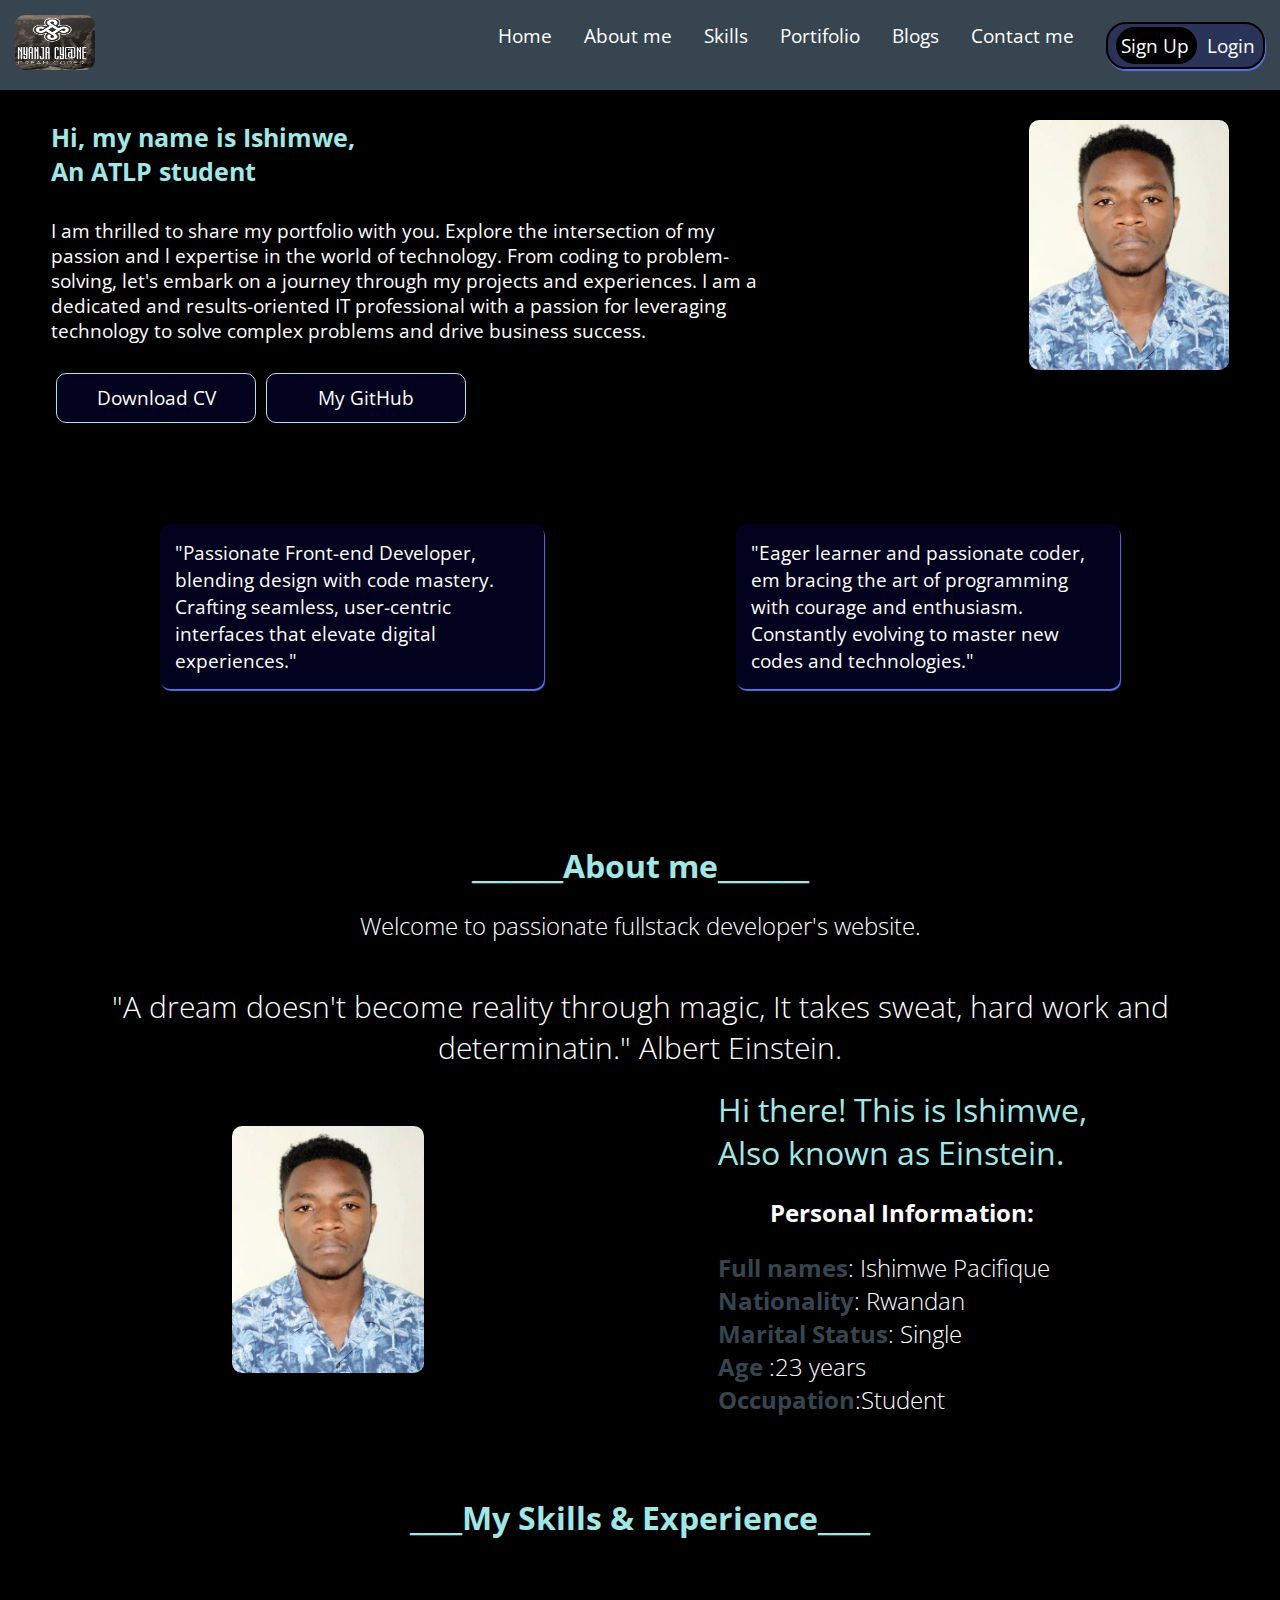
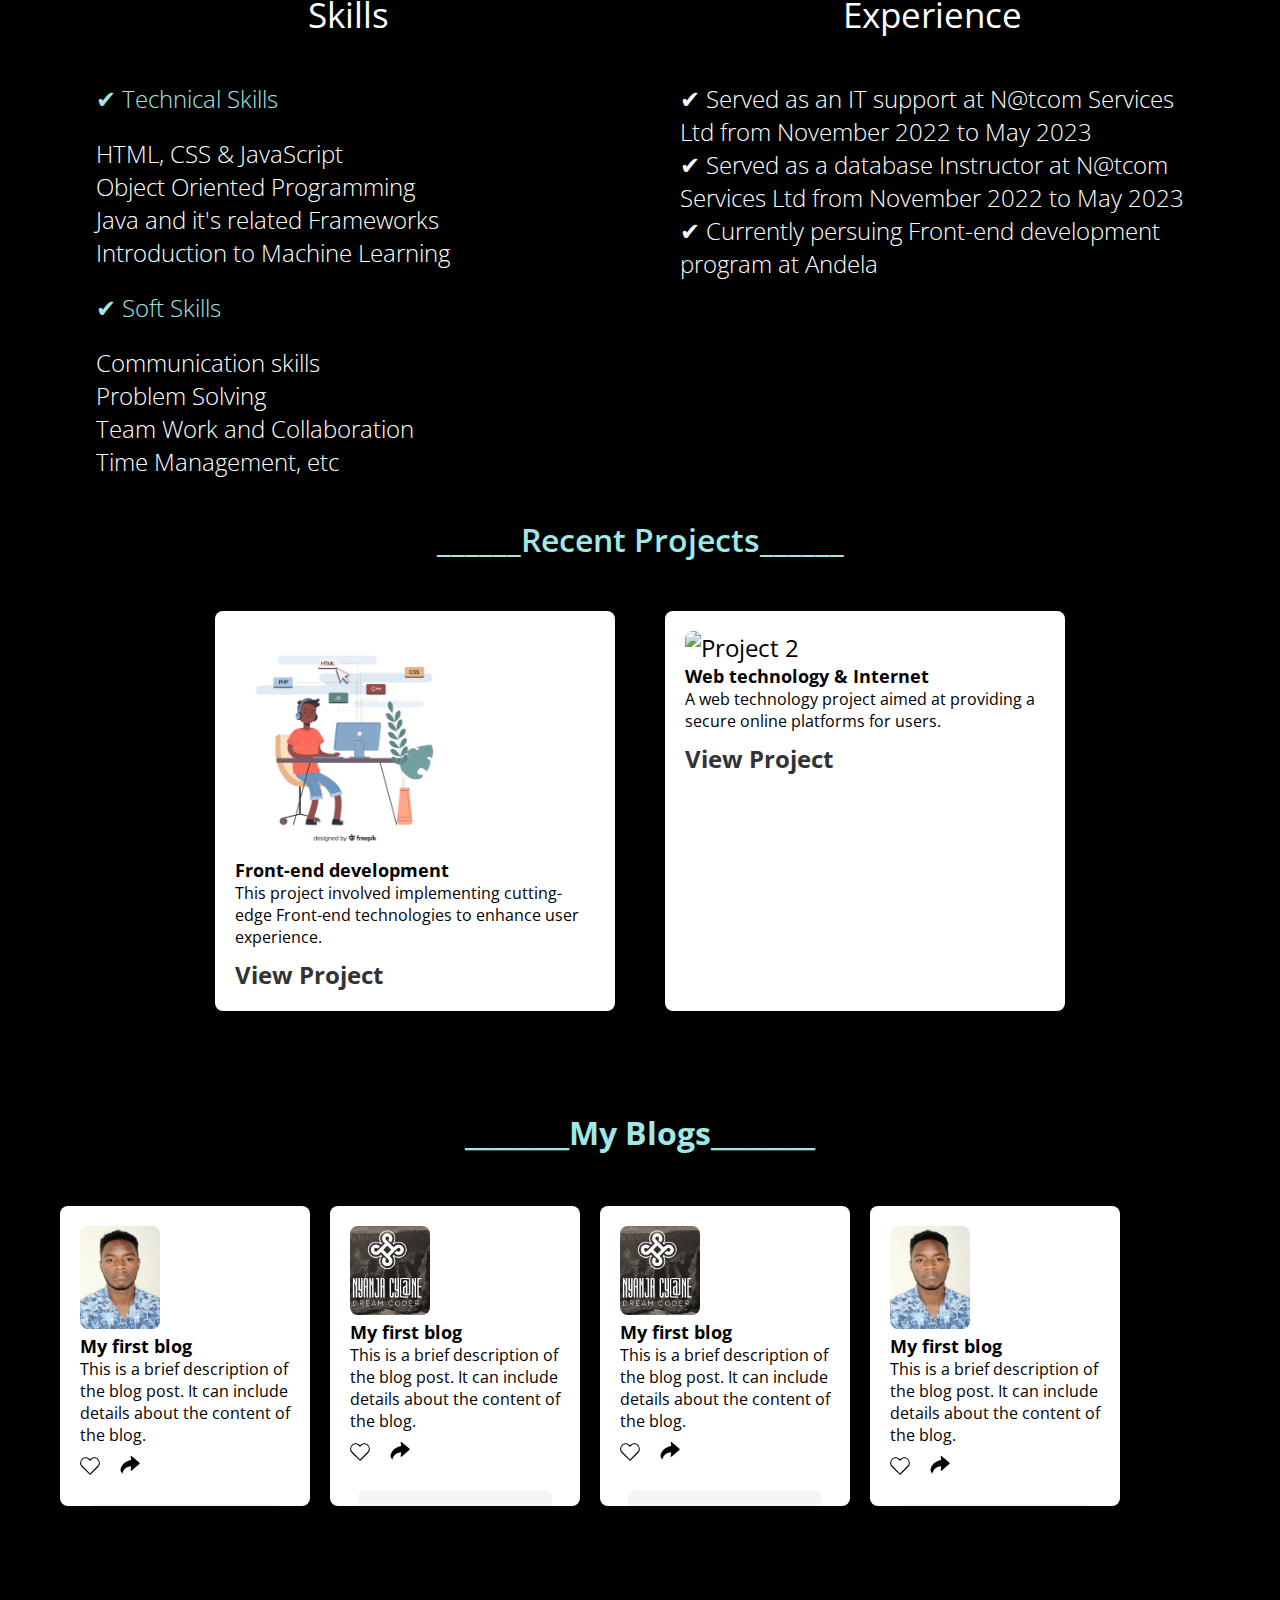
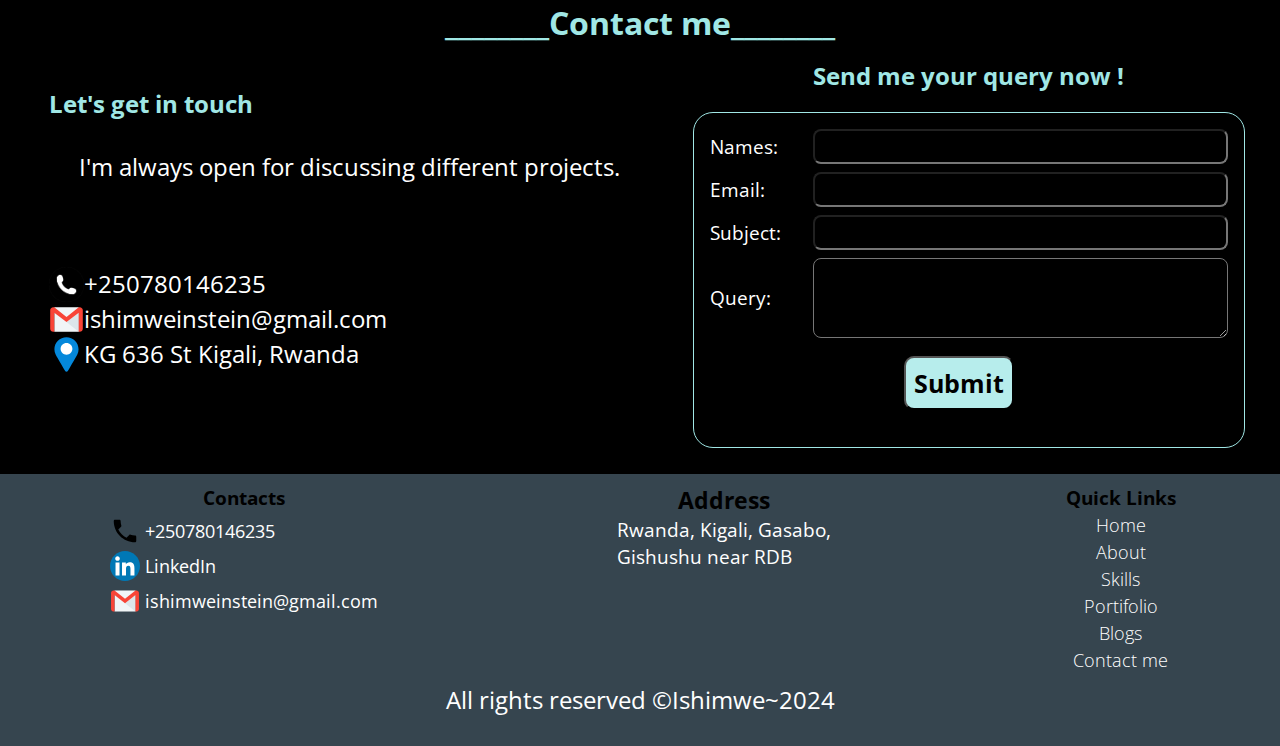
==== commit 73019ff6: "updated responsive styles for better performance" ====
--- a/index.html
+++ b/index.html
@@ -62,6 +62,8 @@
      From coding to problem-solving, 
     let's embark on a journey through my
      projects and experiences. 
+     I am a dedicated and results-oriented IT professional with 
+     a passion for leveraging technology to solve complex problems and drive business success.
                     </p>
                     <div id="home-btns">
                         <button>Download CV</button>
@@ -105,8 +107,8 @@
                 <img src="UI/pictures/My profile.jpg" alt="my picture">
                 <div id="desc">
                    <p id="name">Hi there! This is Ishimwe,<br>
-                    Also known as Einstein.</p> <br><br>
-                    <h1>Personal Information:</h1><br><br>
+                    Also known as Einstein.</p> <br>
+                    <h1>Personal Information:</h1><br>
                     <h2><span>Full names</span>: Ishimwe Pacifique</h2>
                     <h2><span>Nationality</span>: Rwandan</h2>
                     <h2><span>Marital Status</span>: Single</h2>
@@ -348,7 +350,7 @@
                         </div>
                         <div class="field">
                             <label for="email">Email:</label>
-                            <input type="text" name="email" id="email">
+                            <input type="email" name="email" id="email">
                         </div>
                         <div class="field">
                             <label for="subject">Subject:</label>
--- a/UI/CSS/home.css
+++ b/UI/CSS/home.css
@@ -11,21 +11,23 @@
 
 body{
     background-color:black;
-    margin: 0;
+    margin: auto;
+    width: 100%;
     /* margin: auto; */
     /* font-family:'Segoe UI', Tahoma, Geneva, Verdana, sans-serif; */
 }
 
 #home{
     margin: 0;
-    padding: 0 35px;
+    padding:0;
     padding-top: 40px;
     /* min-height: 100vh; */
     /* display: grid; */
     /* justify-content: center; */
-     display: grid;
-    justify-content: space-between; 
+    display: grid;
+    justify-content: space-evenly; 
     align-content: flex-start;
+    position: relative;
 }
 
 #nav-bar{
@@ -36,7 +38,7 @@
     width: 100%;
     /* height: 100px; */
     /* margin: 0; */
-    padding: 20px 20px ;
+    padding: 15px ;
     background-color: #36454F;
     /* box-shadow: 1px 1px 2px rgba(1, 10, 35, 0.365); */
     position: fixed;
@@ -81,11 +83,40 @@
     color: #A0E7E5;
 }
 
+#user-control{
+    display: flex;
+    gap: 10px;
+    padding: 8px;
+    border: 2px solid black;
+    border-radius: 20px;
+    background-color: rgba(6, 8, 115, 0.263);
+    box-shadow: 1px 2px 1px  rgb(83, 118, 231);
+}
+#user-control #sign-up{
+    border-right: 3px solid black;
+    border-radius: 20px;
+    background-color: black;
+    padding: 5px;
+}
+#user-control a#login:hover{
+    text-decoration: none;
+    border-right: 3px solid black;
+    border-radius: 20px;
+    background-color: black;
+    padding: 2px 7px;
+}
+#user-control a#sign-up:hover{
+    text-decoration: none;
+    border: none;
+    background: none;
+}
+
 
 #home-part1{
     display: flex;
-    justify-content: space-between;
+    justify-content: space-evenly;
     gap: 3%;
+    margin: 4%;
     margin-top: 80px;
 }
 
@@ -143,7 +174,7 @@
     font-size: larger;
     color: white;
     line-height: 25px;
-    width:800px;
+    width:75%;
     padding: 1.85rem 0 0 0 ;
 }
 
@@ -151,8 +182,10 @@
     width: 200px;
     height: 250px;
     border-radius: 10px;
-    margin-left: 30px;
     object-fit:cover;
+}
+#profile-picture{
+    width: 20%;
 }
 
 
@@ -179,25 +212,24 @@
     display: none;
 }
 
-#home{
+/* #home{
     max-width: fit-content;
-}
+} */
 @media only screen and (max-width: 992px) {
     #home{
         margin: auto;
         padding: 0 50px;
         padding-top: 40px;
         width: 100%;
-         display: flex;
-         flex-direction: column;
-        justify-content: space-between; 
-        align-content: flex-start;
+        display: grid;
+        justify-content: center; 
+    }
+    #menu-list{
+        display: flex;
     }
     #home-part1{
-        display: flex;
-        flex-direction: column;
-        justify-content: space-between;
-        gap: 3%;
+        display: grid;
+        justify-content: center;
         margin: auto;
         margin-top: 120px;
     }
@@ -213,11 +245,17 @@
         margin: 5px;
         /* display: block; */
     }
+    #profile-picture{
+        margin: 20px auto;
+        width: 100%;
+        display: flex;
+        justify-content: center;
+    }
     #profile-picture img{
         width: 300px;
         height: 400px;
         border-radius: 10px;
-        margin-top: 80px;
+        /* margin-top: 80px; */
         object-fit:cover;
     }
     
@@ -236,9 +274,9 @@
         font-size: larger;
         color: white;
         line-height: 22px;
-        width:80%;
-        justify-content: center;
-        padding: 1.2rem 0 0 0 ;
+        width:100%;
+        justify-content: center;
+        margin: auto;
     }
 }
 @media only screen and (max-width: 768px) {
@@ -254,7 +292,7 @@
         display: flex;
         width: 100%;
         justify-content: center;
-        gap: 40%;
+        gap: 32%;
       
     }
     .nav-toggler {
@@ -264,36 +302,57 @@
         width: 85px;
         height: 85px;
         
-    }  
-     #menu-list {
+    } 
+    .nav-toggler:hover{
+        cursor: pointer;
+    } 
+    #menu-list {
         display: none;
-    }
-    /* #menu-list {
-        position: absolute;
-        top: 0;
-        bottom: 0;
-        width: 100px;
-        height:100px;
-        padding: 50px;
-        background: rebeccapurple;
-        z-index:1000
-    } */
+        width: 90px;
+        height:fit-content;
+        padding: 10px;
+        /* background: rebeccapurple; */
+        z-index:1000;
+        margin: 0;
+        font-size: large;
+    }
+    #user-control{
+        display: flex;
+        padding: 0px;
+        gap: 4px;
+    }
+    #user-control #sign-up{
+        padding: 2px;
+    }
+    #user-control #login{
+        padding: 2px;
+    }
+    #user-control a#login:hover{
+        padding: 1px 2px;
+    }
+  
     #my-intro {
         font-size:1.2rem;
     }
+    #intro{
+        margin: auto;
+    }
    
     #home-part1{
-        display: flex;
-        flex-direction: column;
-        justify-content: space-between;
+        /* display: grid;
+        justify-content: center; */
+        margin: auto;
         gap: 2%;
         margin-top: 120px;
+    }
+    #text-cv{
+        margin: auto;
     }
     .my-text{
         font-size: large;
         color: white;
         line-height: 20px;
-        width:80%;
+        width:100%;
         justify-content: center;
         padding: 1rem 0 0 0 ;
     }
@@ -302,9 +361,12 @@
         height: 50px;
         font-size: larger;
         padding: 0;
-        margin: 3px;
+        
         /* display: block; */
     }
+    /* #profile-picture{
+        margin: auto;
+    } */
 
     #profile-picture img{
         width: 220px;
@@ -334,43 +396,44 @@
     
     #nav-bar {
         padding: 0;
-        margin: 10px;
-        display: flex;
-        width: 100%;
-        justify-content: center;
-        gap: 50%;
+        margin: 0;
+        display: flex;
+        width: 100%;
+        justify-content: center;
+        gap: 78%;
+        height: 70px;
       
+    }
+    #logo img{
+        width: 60px;
+        height: 60px;
+        margin: 0;
     }
     .nav-toggler {
         display: flex;
         justify-content: flex-end;
         align-items:center;
         width: 85px;
-        height: 85px;
-        
+        height: 85px; 
+        position: absolute;
+        top: 1px;
+        right: 2px;
     }  
      #menu-list {
-        display: none;
-    }
-    /* #menu-list {
-        position: absolute;
-        top: 0;
-        bottom: 0;
-        width: 100px;
+        position: relative;
+        width: 200px;
         height:100px;
         padding: 50px;
         background: rebeccapurple;
-        z-index:1000
-    } */
+        z-index:1000;
+    } 
     #my-intro {
         font-size:1rem;
     }
    
     #home-part1{
-        display: flex;
-        flex-direction: column;
-        justify-content: space-between;
-        gap: 1%;
+        display: grid;
+        justify-content: center;
         margin-top: 100px;
     }
     .my-text{
@@ -381,31 +444,42 @@
         justify-content: center;
         padding: 1.2rem 0 0 0 ;
     }
-    #text-cv #home-btns button{
-        width: 120px;
-        height: 40px;
-        font-size: large;
-        padding: 0;
-        margin: 2px;
-    }
+ 
     #profile-picture img{
         width: 200px;
         height: 300px;
         border-radius: 10px;
-        margin-top: 80px;
+        margin-bottom: 40px;
         object-fit:cover;
     }
     
     
     #home-part2{
-        display: flex;
-        flex-direction: column;
-        justify-content: center;
-        gap: 20px;
-        margin: 35px auto;
+        display: grid;
+        justify-content: center;
+        margin: auto;
+        width: 100%;
     }
     .home2-text p{
-        font-size: 1rem;
-    }
-}
-
+        font-size: 1.2rem;
+        margin-top: 30px;
+    }
+    #text-cv #home-btns button{
+        width: 140px;
+        height: 50px;
+        font-size: larger;
+        padding: 0;
+        background-color: rgba(6, 8, 115, 0.263);
+        color: white;
+        border: 1px solid #A0E7E5;
+        border-radius: 10px;
+        margin: 5px;
+    }
+    #text-cv #home-btns{
+        margin: auto;
+    }
+    .my-text{
+        width: 95%;
+    }
+}
+
--- a/UI/CSS/about.css
+++ b/UI/CSS/about.css
@@ -23,13 +23,13 @@
 }
 
 #name {
-    font-size: x-large;
+    font-size: xx-large;
     color: #A0E7E5;
 }
 
 #desc h1{
     color: white;
-    font-size: larger;
+    font-size: x-large;
     font-weight: bolder;
     text-align: center;
 }
@@ -37,7 +37,7 @@
 #desc h2{
     color: white;
     font-weight: lighter;
-    font-size: larger;
+    font-size: x-large;
 }
 #desc span{
     color: #36454F;
@@ -63,12 +63,11 @@
     font-weight:300;
     font-size: x-large;
     color: white;
-    margin-left: 20px;
 }
 #about-me p{
     text-align: center;
     font-weight:lighter; 
-    font-size: larger;
+    font-size: 1.9rem;
     color: white;
     margin: 0 90px;
 }
@@ -119,31 +118,22 @@
         color: #36454F;
         font-weight: bold;
     }
-    /* #content{
-        margin: auto;
-        width: 90%;
-        height: 200px;
-        background-color: #A0E7E5;
-        border-radius: 10px;
-        font-size: larger;
-    } */
-    
+  
     #about-me h1{
         text-align: center;
         font-weight: bolder;
         font-size: 40px;
     }
     #about-me h2{
-        text-align: left;
         font-weight:300;
-        font-size: 38px;
-        color: white;
-        margin-left: 18px;
+        font-size: x-large;
+        color: white;
+        
     }
     #about-me p{
         /* text-align: center;
         font-weight:lighter; */
-        font-size: 20px;
+        font-size: x-large;
         color: white;
 }
 }
@@ -233,17 +223,16 @@
     
     
     #about img{
-        width: 40%;
-        height: 60%;
-        border-radius: 10px;
-        margin: 3%;
+        width: 60%;
+        height: 80%;
+        border-radius: 10px;
+        margin: auto;
     }
     
     #about-img{
         display: grid;
         justify-content: center;
         align-items: center;
-        gap: 5%;
         margin-top: 30px;
     }
     
@@ -251,10 +240,12 @@
         font-size: 26px;
         color: #A0E7E5;
     }
-    
+    #desc{
+        margin: auto;
+    }
     #desc h1{
         color: white;
-        font-size: 22px;
+        font-size: 18px;
         font-weight: bolder;
         text-align: center;
     }
@@ -267,27 +258,27 @@
         color: #36454F;
         font-weight: bold;
     }
-
     
     #about-me h1{
         text-align: center;
         font-weight: bolder;
-        font-size: 30px;
+        font-size: 25px;
     }
     #about-me h2{
         text-align: center;
         font-weight:300;
-        font-size: 25px;
-        color: white;
-        margin-left: 15px;
+        font-size: 20px;
+        color: white;
+        width: 80%;
+        word-wrap: break-word;
     }
     #about-me p{
          text-align: center;
         font-weight:lighter; 
-        font-size: 18px;
-        color: white;
-}
-}
-
-
-
+        font-size: 16px;
+        color: white;
+}
+}
+
+
+
--- a/UI/CSS/skills.css
+++ b/UI/CSS/skills.css
@@ -21,7 +21,7 @@
 
 .sect{
     width: 40%;
-    text-align: center; 
+    text-align: left; 
 }
 
 .sect h1{
@@ -33,8 +33,7 @@
 .sect h2{
     color: white;
     font-weight:200;
-    font-size: larger;
-    
+    font-size: x-large;
 }
 
 .sect p{
@@ -45,6 +44,7 @@
 .category span{
     color: white;
     font-size: 35px;
+    text-align: center;
 }
 #content{
     margin: auto;
@@ -155,14 +155,14 @@
         padding: 10px;
         padding-top: 30px;
         height: fit-content;
-        width: 100%;
+        width: 85%;
     }
     #skills-experience{
         display: grid;
         justify-content: center;
-        gap: 80px;
         margin: auto;
         margin-top: 30px;
+        width: 85%;
     }
     .category span{
         color: white;
@@ -195,7 +195,8 @@
         color: white;
         font-weight:200;
         font-size: large;
-        text-align: left;
+        text-align: center;
+        word-wrap: break-word;
     }
     .sect p{
         font-size: medium;
--- a/UI/CSS/contact-me.css
+++ b/UI/CSS/contact-me.css
@@ -78,19 +78,23 @@
 }
 form input{
     font-size: x-large;
-    color: black;
+    color: white;
+    background-color: black;
     font-weight: 400;
-    width: 70%;
+    width: 80%;
     height: 35px;
     padding: 10px;
+    border-radius: 8px;
 }
 form textarea{
     font-size: x-large;
-    color: black;
+    color: white;
     font-weight: 400;
-    width: 70%;
+    width: 80%;
     height: 80px;
     padding: 10px;
+    border-radius: 8px;
+    background-color: black;
 }
 .field{
     display:flex;
@@ -101,7 +105,7 @@
 
 form button{
     font-size: x-large;
-    background-color: white;
+    background-color: #b7edec;
     color: black;
     font-weight: 700;
     width: fit-content;
@@ -109,6 +113,7 @@
     border-radius: 10px;
     margin-left:38%;
     font-size: 25px;
+    margin-top: 10px;
 }
 
 form button:hover{
@@ -195,7 +200,6 @@
     }
     form input{
         font-size: larger;
-        color: black;
         font-weight: 400;
         width: 70%;
         height: 30%;
@@ -203,7 +207,6 @@
     }
     form textarea{
         font-size: larger;
-        color: black;
         font-weight: 400;
         width: 70%;
         height: 150px;
@@ -302,7 +305,6 @@
     }
     form input{
         font-size: large;
-        color: black;
         font-weight: 400;
         width: 75%;
         height: 40px;
@@ -310,7 +312,6 @@
     }
     form textarea{
         font-size: large;
-        color: black;
         font-weight: 400;
         width: 75%;
         height: 120px;
@@ -407,24 +408,26 @@
     }
     form input{
         font-size: larger;
-        color: black;
-        font-weight: 400;
-        width: 100%;
+        font-weight: 400;
+        width: 340px;
         height: 50px;
-        padding: 10px;
+        padding: 8px;
+        border-radius: 8px;
     }
     form textarea{
         font-size: larger;
-        color: black;
-        font-weight: 400;
-        width: 95%;
+        font-weight: 400;
+        width: 340px;
         height: 120px;
         padding: 8px;
+        border-radius: 8px;
     }
     .field{
         display:grid;
         align-items: center;
         margin: 3px;
+        width: 100%;
+        justify-content: center;
     }
     
     form button{
@@ -435,8 +438,10 @@
         width: fit-content;
         padding: 10px;
         border-radius: 10px;
-        margin-left:30%;
-        font-size: larger;
-    }
-}
-
+        display: flex;
+        justify-content: center;
+        margin-top: 20px;
+        font-size: larger;
+    }
+}
+
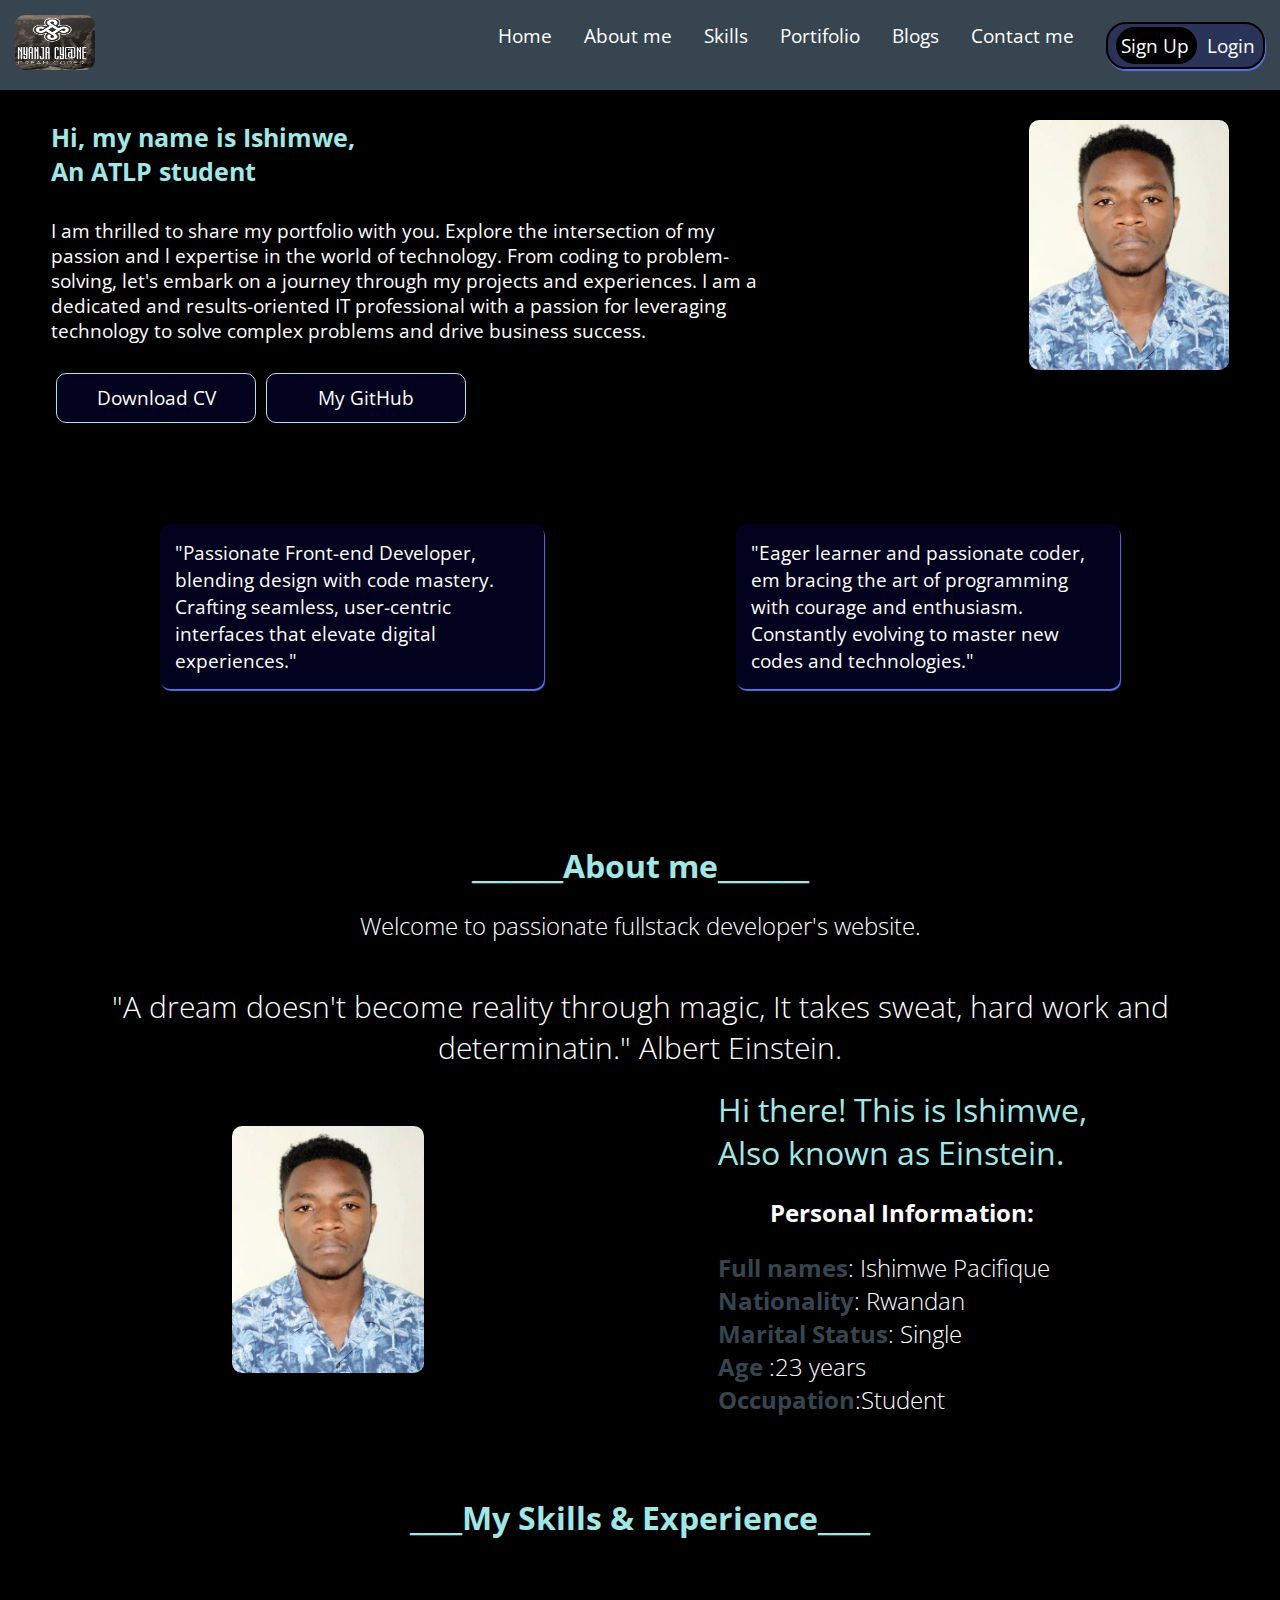
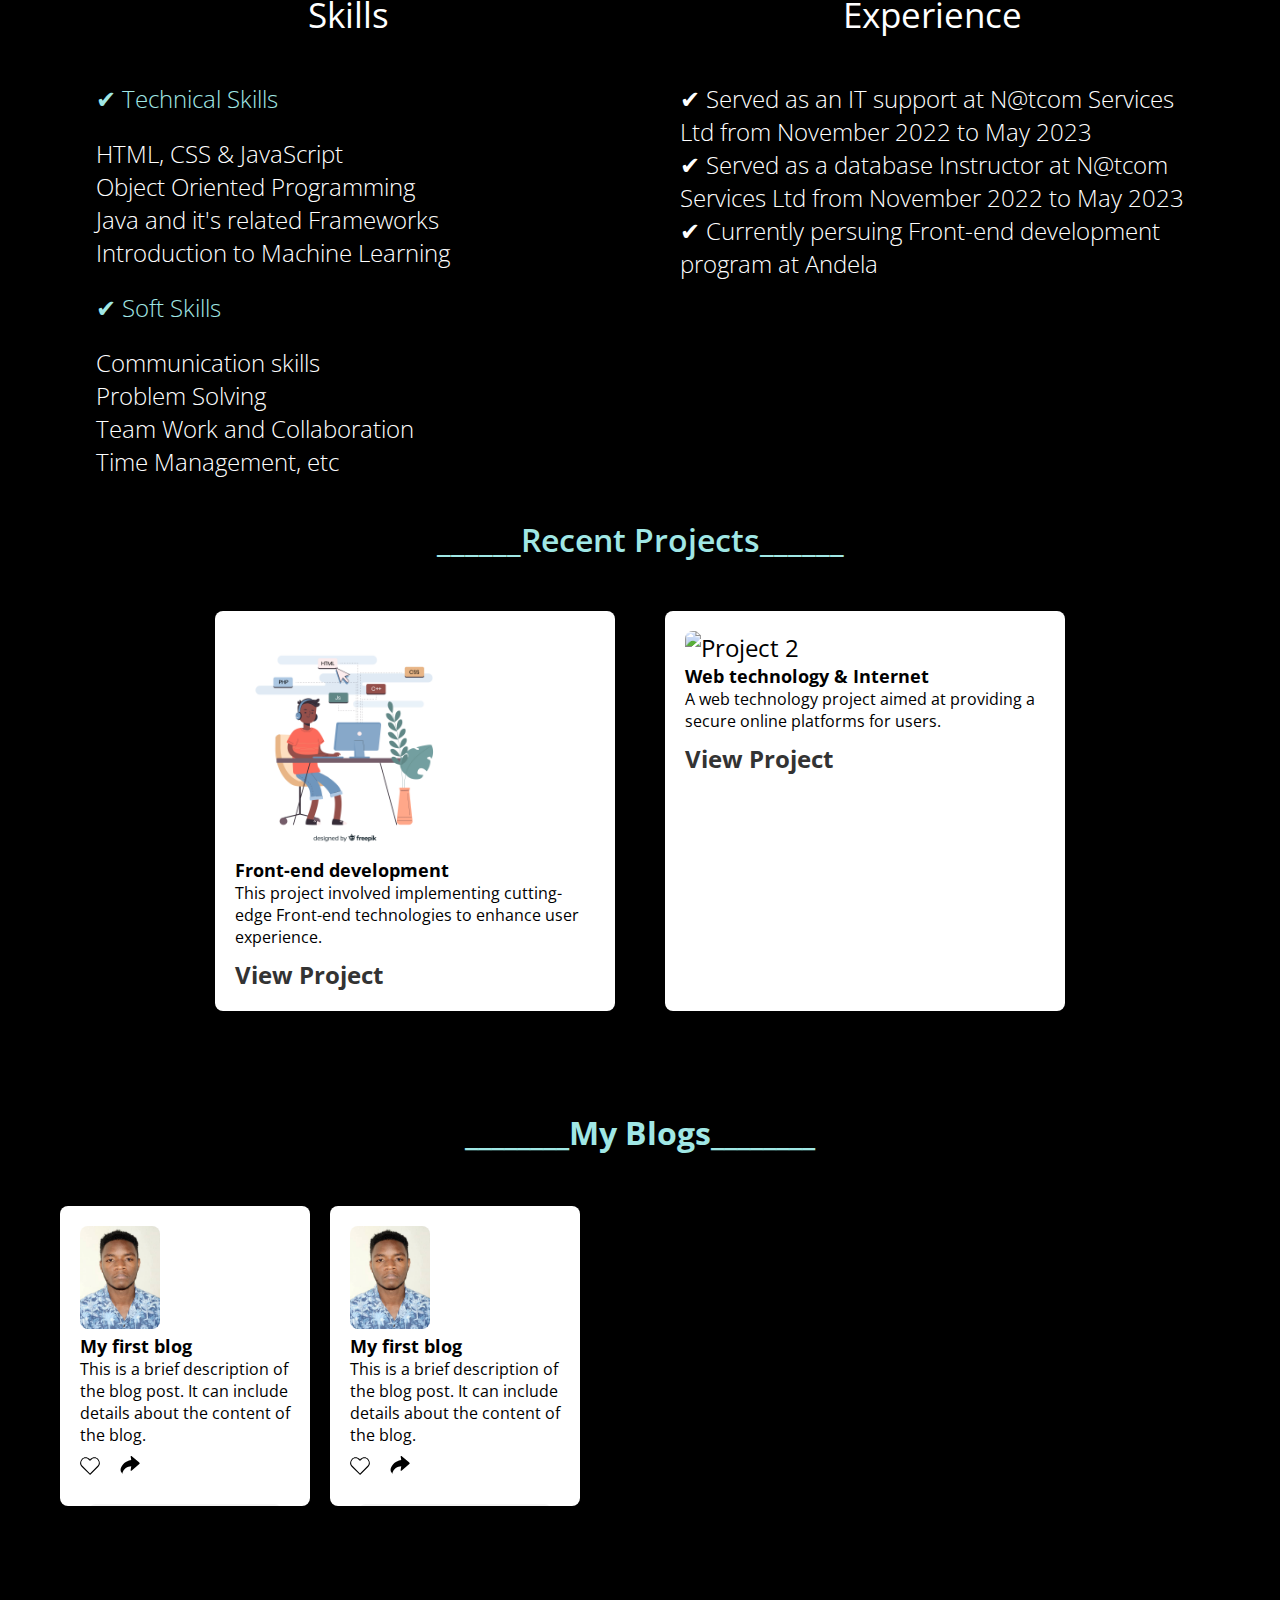
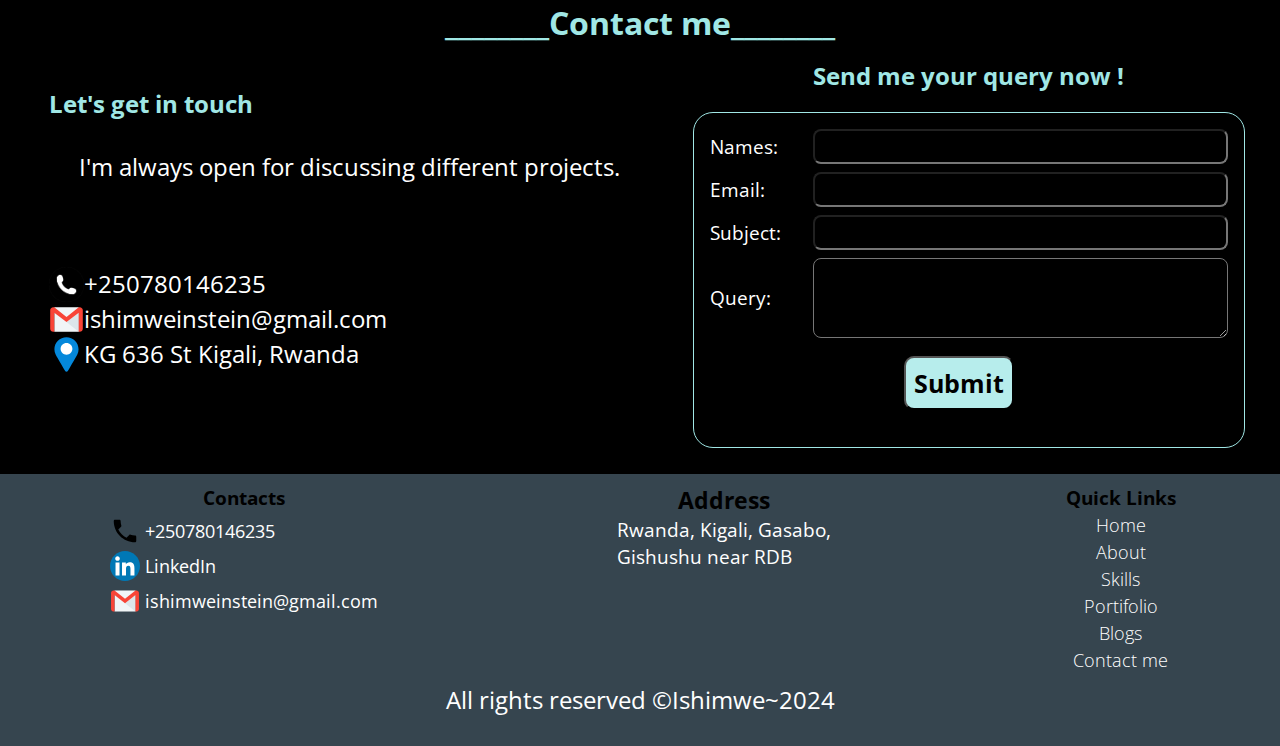
==== commit d83a1411: "intergrated UI with backend" ====
--- a/index.html
+++ b/index.html
@@ -4,7 +4,9 @@
     <meta charset="UTF-8">
     <meta name="viewport" content="width=device-width, initial-scale=1.0">
     <title>Nyanja's Portifolio</title>
+    <link href="https://fonts.googleapis.com/icon?family=Material+Icons+Sharp" rel="stylesheet">
     <link rel="stylesheet" href="UI/CSS/home.css">
+    <link rel="stylesheet" href="UI/CSS/menulist.css">
     <link rel="stylesheet" href="UI/CSS/about.css">
     <link rel="stylesheet" href="UI/CSS/skills.css">
     <link rel="stylesheet" href="UI/CSS/footer.css">
@@ -14,6 +16,7 @@
     <script type="module" src="UI/JavaScript/displayArticles.js"> </script> 
     <script type="module" src="UI/JavaScript/createComment.js"></script>
     <script type="module" src="UI/JavaScript/createMessage.js"></script>
+    <script type="module" src="UI/JavaScript/setProfile.js"></script>
     <link rel="preconnect" href="https://fonts.googleapis.com">
     <link rel="preconnect" href="https://fonts.gstatic.com" crossorigin>
     <link href="https://fonts.googleapis.com/css2?family=Open+Sans:ital,wght@0,300..800;1,300..800&display=swap" rel="stylesheet">
@@ -23,7 +26,7 @@
         <nav>
             <div id="nav-bar">
                 <div id="logo"><img src="UI/pictures/logo.PNG" alt="Logo"></div>
-                <div class="nav-toggler" onclick="toggleNav()">
+                <div id="nav-toggler" class="nav-toggler">
                     <img src="UI/icons/iconmonstr-line-four-horizontal-lined.svg" alt="Menu">
                  </div>
                  <div>
@@ -41,11 +44,22 @@
                          </div>
                         </div>
                 </ul>
-                <!-- <div class="nav-toggler">&#9776;</div> -->
-               
-            </div>
+                   </div>
         </nav>
     </header>
+    <ul id="menu-list-on-toggle">
+        <span id="close-menu" class="material-icons-sharp">close</span>
+        <li><a href="#home">Home</a></li>
+        <li><a href="#about">About me</a></li>
+        <li><a href="#skills">Skills</a></li>
+        <li><a href="#portifolio">Portifolio</a></li>
+        <li><a href="#blogs">Blogs</a></li>
+        <li><a href="#contact-me">Contact me</a></li>
+        <div id="nav-control">
+           <li><a href="UI/pages/userSignUp.html" target="_blank" id="signup">Sign Up</a></li>
+           <li><a href="UI/pages/userLogin.html" target="_blank" id="signin">Login</a></li>
+        </div>
+        </ul>
     <main>
         <div id="home">
             <div id="home-part1">
@@ -72,7 +86,7 @@
                    </div>
                 </div>
                 <div id="profile-picture">
-                    <img src="UI/pictures/My profile.jpg" alt="my profile picture">
+                    <img src="UI/pictures/My profile.jpg" id="prof-pic" alt="my profile picture">
                 </div>
             </div>
             <div id="home-part2">
@@ -206,74 +220,8 @@
                     
                 </div>
             </article>
-            <article class="blog-post">
-                <img src="UI/pictures/logo.PNG" alt="Blog Image">
-                <h2>My first blog</h2>
-                <p>This is a brief description of the blog post. It can include details about the content of the blog.</p>
-                
-                <div class="actions">
-                    <img class="like-btn" src="UI/icons/heart-svgrepo-com.svg" alt="like icon">
-                    <img class="share-btn" src="UI/icons/curved-arrow-right-icon.svg" alt="share icon">
-                </div>
-                <div class="add-comment">
-                    <form action="" name="comment-form" id="comment-form">
-                        <input type="text" class="create-comment" maxlength="100">
-                        <button class="add-comment-btn">Comment</button>
-                    </form>
-                </div>
-                <div class="comments-section">
-                    <h3>Comments</h3>
-                    <div class="comment">
-                        <p><strong>Ishimwe:</strong> This is a great blog post!</p>
-                       <div class="comment-actions">
-                        <img class="like-btn" src="UI/icons/heart-svgrepo-com.svg"> 
-                       <img class="reply-btn" src="UI/icons/curved-arrow-left-icon.svg">
-                       </div>
-                    </div>
-                    <div class="comment">
-                        <p><strong>Einstein:</strong> Wow this is an awesome blog!</p>
-                       <div class="comment-actions">
-                        <img class="like-btn" src="UI/icons/heart-svgrepo-com.svg"> 
-                       <img class="reply-btn" src="UI/icons/curved-arrow-left-icon.svg">
-                       </div>
-                    </div>
-                    
-                </div>
-            </article>
-            <article class="blog-post">
-                <img src="UI/pictures/logo.PNG" alt="Blog Image">
-                <h2 class="blog-title">My first blog</h2>
-                <p class="blog-content">This is a brief description of the blog post. It can include details about the content of the blog.</p>
-                
-                <div class="actions">
-                    <img class="like-btn" src="UI/icons/heart-svgrepo-com.svg" alt="like icon">
-                    <img class="share-btn" src="UI/icons/curved-arrow-right-icon.svg" alt="share icon">
-                </div>
-                <div class="add-comment">
-                    <form action="" name="comment-form" id="comment-form">
-                        <input type="text" class="create-comment" maxlength="100">
-                        <button class="add-comment-btn">Comment</button>
-                    </form>
-                </div>
-                <div class="comments-section">
-                    <h3>Comments</h3>
-                    <div class="comment">
-                        <p><strong>Ishimwe:</strong> This is a great blog post!</p>
-                       <div class="comment-actions">
-                        <img class="like-btn" src="UI/icons/heart-svgrepo-com.svg"> 
-                       <img class="reply-btn" src="UI/icons/curved-arrow-left-icon.svg">
-                       </div>
-                    </div>
-                    <div class="comment">
-                        <p><strong>Einstein:</strong> Wow this is an awesome blog!</p>
-                       <div class="comment-actions">
-                        <img class="like-btn" src="UI/icons/heart-svgrepo-com.svg"> 
-                       <img class="reply-btn" src="UI/icons/curved-arrow-left-icon.svg">
-                       </div>
-                    </div>
-                    
-                </div>
-            </article>
+           
+           
             <article class="blog-post">
                 <img src="UI/pictures/My profile.jpg" alt="Blog Image">
                 <h2>My first blog</h2>
@@ -426,22 +374,33 @@
         });
       </script> -->
       <script>
-        function toggleNav() {
-            var navBar = document.getElementById("nav-bar");
-            var menuList = document.getElementById("menu-list");
-            // var nav_toggler=document.getElementById("nav-toggler");
+        // const menu = document.getElementById("menu-list");
+        // const tog= document.getElementById("menu-list-on-toggle");
+        // if(menu.style.display!=="none"){
+        //     tog.style.display="none";
+        // }
+        document.getElementById("nav-toggler").addEventListener('click',()=>{
+            const navBar = document.getElementById("menu-list-on-toggle");
+            document.getElementById("nav-toggler").style.display="none";
+            navBar.style.display="block"
+        });
+        document.getElementById("close-menu").addEventListener('click',()=>{
+            document.getElementById("menu-list-on-toggle").style.display="none";
+            document.getElementById("nav-toggler").style.display="block";
+        })
+            // var navBar = document.getElementById("nav-bar");
+            // var menuList = document.getElementById("menu-list");
+            // // var nav_toggler=document.getElementById("nav-toggler");
            
-            if (menuList.style.display === "block") {
-                menuList.style.display = "none";
-            } else {
-                // nav_toggler.style.display="none";
-                navBar.style.gap="20%";
-                menuList.style.display = "block";
-            }
-        //     if (window.innerWidth > 768) {
-        //       location.reload();
-        // }
-        }
+            // if (menuList.style.display === "block") {
+            //     menuList.style.display = "none";
+            // } else {
+            //     // nav_toggler.style.display="none";
+            //     navBar.style.gap="20%";
+            //     menuList.style.display = "block";
+            // }
+        
+        //}
     </script>
 </body>
 </html>--- a/UI/CSS/home.css
+++ b/UI/CSS/home.css
@@ -212,6 +212,66 @@
     display: none;
 }
 
+/* ======================================= */
+#menu-list-on-toggle{
+    background: #36454F;
+    width: 200px;
+    z-index: 333;
+    border-radius: 10px;
+    position: fixed;
+    top: 0px;
+    right: 0px;
+    padding: 10px;
+    display: none;
+}
+#menu-list-on-toggle li{
+    list-style: none;
+    display: block;
+    margin:20px 10px;
+}
+#menu-list-on-toggle span{
+    position: absolute;
+    top: 25px;
+    right: 0px;
+    font-size: x-large;
+    width: 50px;
+    height: 100px;
+}
+#menu-list-on-toggle span:hover{
+    cursor: pointer;
+}
+
+#nav-control{
+    display: flex;
+    gap: 3px;
+    padding: 2px;
+    border: 2px solid black;
+    border-radius: 20px;
+    background-color: rgba(6, 8, 115, 0.263);
+    box-shadow: 1px 2px 1px  rgb(83, 118, 231);
+}
+#nav-control li{
+    margin: 5px;
+}
+#nav-control #signup{
+    border-right: 3px solid black;
+    border-radius: 20px;
+    background-color: black;
+    padding: 5px;
+}
+#nav-control a#signin:hover{
+    text-decoration: none;
+    border-right: 3px solid black;
+    border-radius: 20px;
+    background-color: black;
+    padding: 5px 15px;
+}
+#user-control a#signup:hover{
+    text-decoration: none;
+    border: none;
+    background: none;
+}
+
 /* #home{
     max-width: fit-content;
 } */
@@ -285,6 +345,9 @@
         width: 100%;
         margin: auto;
     }
+    #menu-list-on-toggle{
+        display: none;
+    }
  
     #nav-bar {
         padding: 0;
@@ -292,7 +355,8 @@
         display: flex;
         width: 100%;
         justify-content: center;
-        gap: 32%;
+        gap: 85%;
+        height: 70px;
       
     }
     .nav-toggler {
@@ -301,6 +365,9 @@
         align-items:center;
         width: 85px;
         height: 85px;
+        position: absolute;
+        top: 1px;
+        right: 2px;
         
     } 
     .nav-toggler:hover{
@@ -311,7 +378,6 @@
         width: 90px;
         height:fit-content;
         padding: 10px;
-        /* background: rebeccapurple; */
         z-index:1000;
         margin: 0;
         font-size: large;
@@ -393,7 +459,9 @@
         width: 100%;
         margin: auto;
     }
-    
+    #menu-list-on-toggle{
+        display: none;
+    }
     #nav-bar {
         padding: 0;
         margin: 0;
@@ -419,14 +487,14 @@
         top: 1px;
         right: 2px;
     }  
-     #menu-list {
+     /* #menu-list {
         position: relative;
         width: 200px;
         height:100px;
-        padding: 50px;
-        background: rebeccapurple;
+        padding: 10px;
+        background: none;
         z-index:1000;
-    } 
+    }  */
     #my-intro {
         font-size:1rem;
     }
--- a/UI/CSS/menulist.css
+++ b/UI/CSS/menulist.css
@@ -0,0 +1,56 @@
+/* #menu-list-on-toggle{
+    background: #36454F;
+    width: 200px;
+    z-index: 333;
+    border-radius: 10px;
+    position: fixed;
+    top: 0px;
+    right: 0px;
+    padding: 10px;
+    display: none;
+}
+#menu-list-on-toggle li{
+    list-style: none;
+    display: block;
+    margin:20px 10px;
+}
+#menu-list-on-toggle span{
+    position: absolute;
+    top: 15px;
+    right: 15px;
+    font-size: x-large;
+}
+#menu-list-on-toggle span:hover{
+    cursor: pointer;
+}
+
+#nav-control{
+    display: flex;
+    gap: 3px;
+    padding: 2px;
+    border: 2px solid black;
+    border-radius: 20px;
+    background-color: rgba(6, 8, 115, 0.263);
+    box-shadow: 1px 2px 1px  rgb(83, 118, 231);
+}
+#nav-control li{
+    margin: 5px;
+}
+#nav-control #signup{
+    border-right: 3px solid black;
+    border-radius: 20px;
+    background-color: black;
+    padding: 5px;
+}
+#nav-control a#signin:hover{
+    text-decoration: none;
+    border-right: 3px solid black;
+    border-radius: 20px;
+    background-color: black;
+    padding: 5px 15px;
+}
+#user-control a#signup:hover{
+    text-decoration: none;
+    border: none;
+    background: none;
+} */--- a/UI/CSS/contact-me.css
+++ b/UI/CSS/contact-me.css
@@ -409,15 +409,16 @@
     form input{
         font-size: larger;
         font-weight: 400;
-        width: 340px;
+        width: 100%;
         height: 50px;
         padding: 8px;
+        margin: 5px;
         border-radius: 8px;
     }
     form textarea{
         font-size: larger;
         font-weight: 400;
-        width: 340px;
+        width: 100%;
         height: 120px;
         padding: 8px;
         border-radius: 8px;
@@ -426,7 +427,7 @@
         display:grid;
         align-items: center;
         margin: 3px;
-        width: 100%;
+        width: 90%;
         justify-content: center;
     }
     
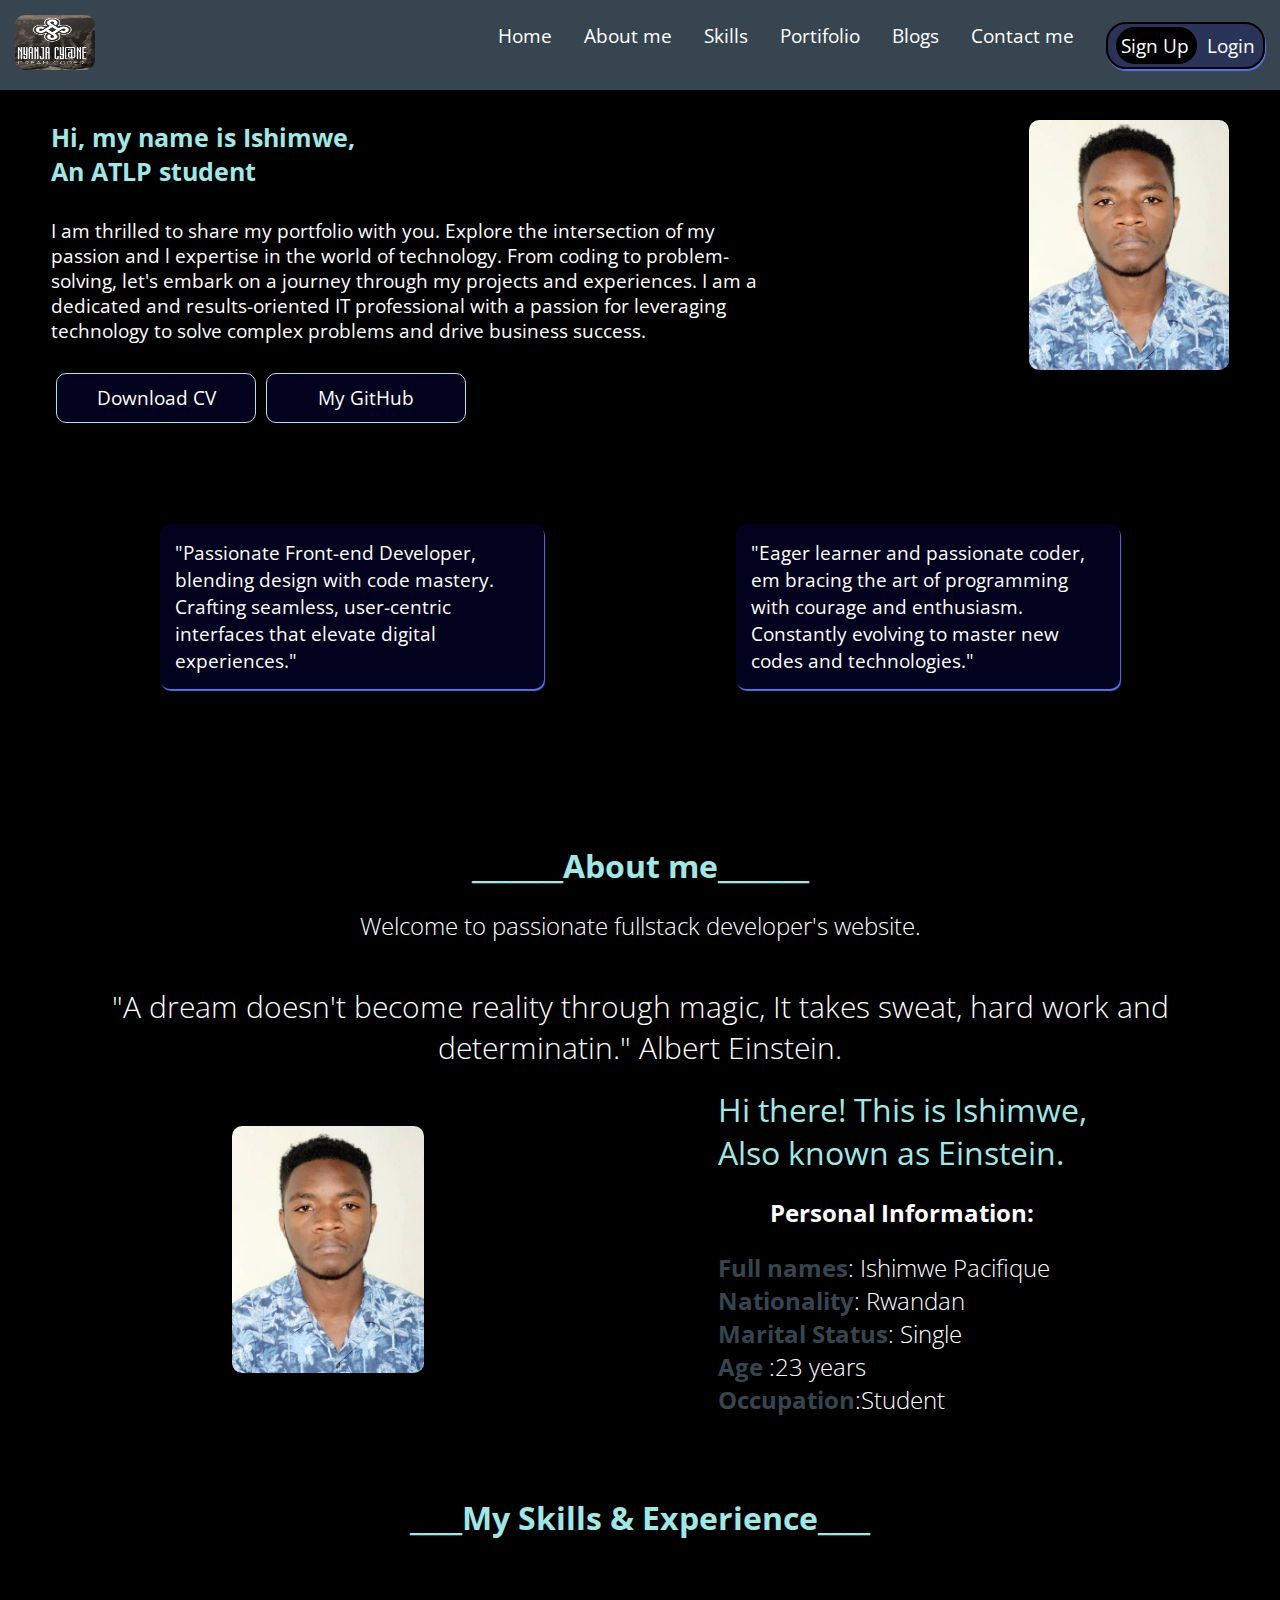
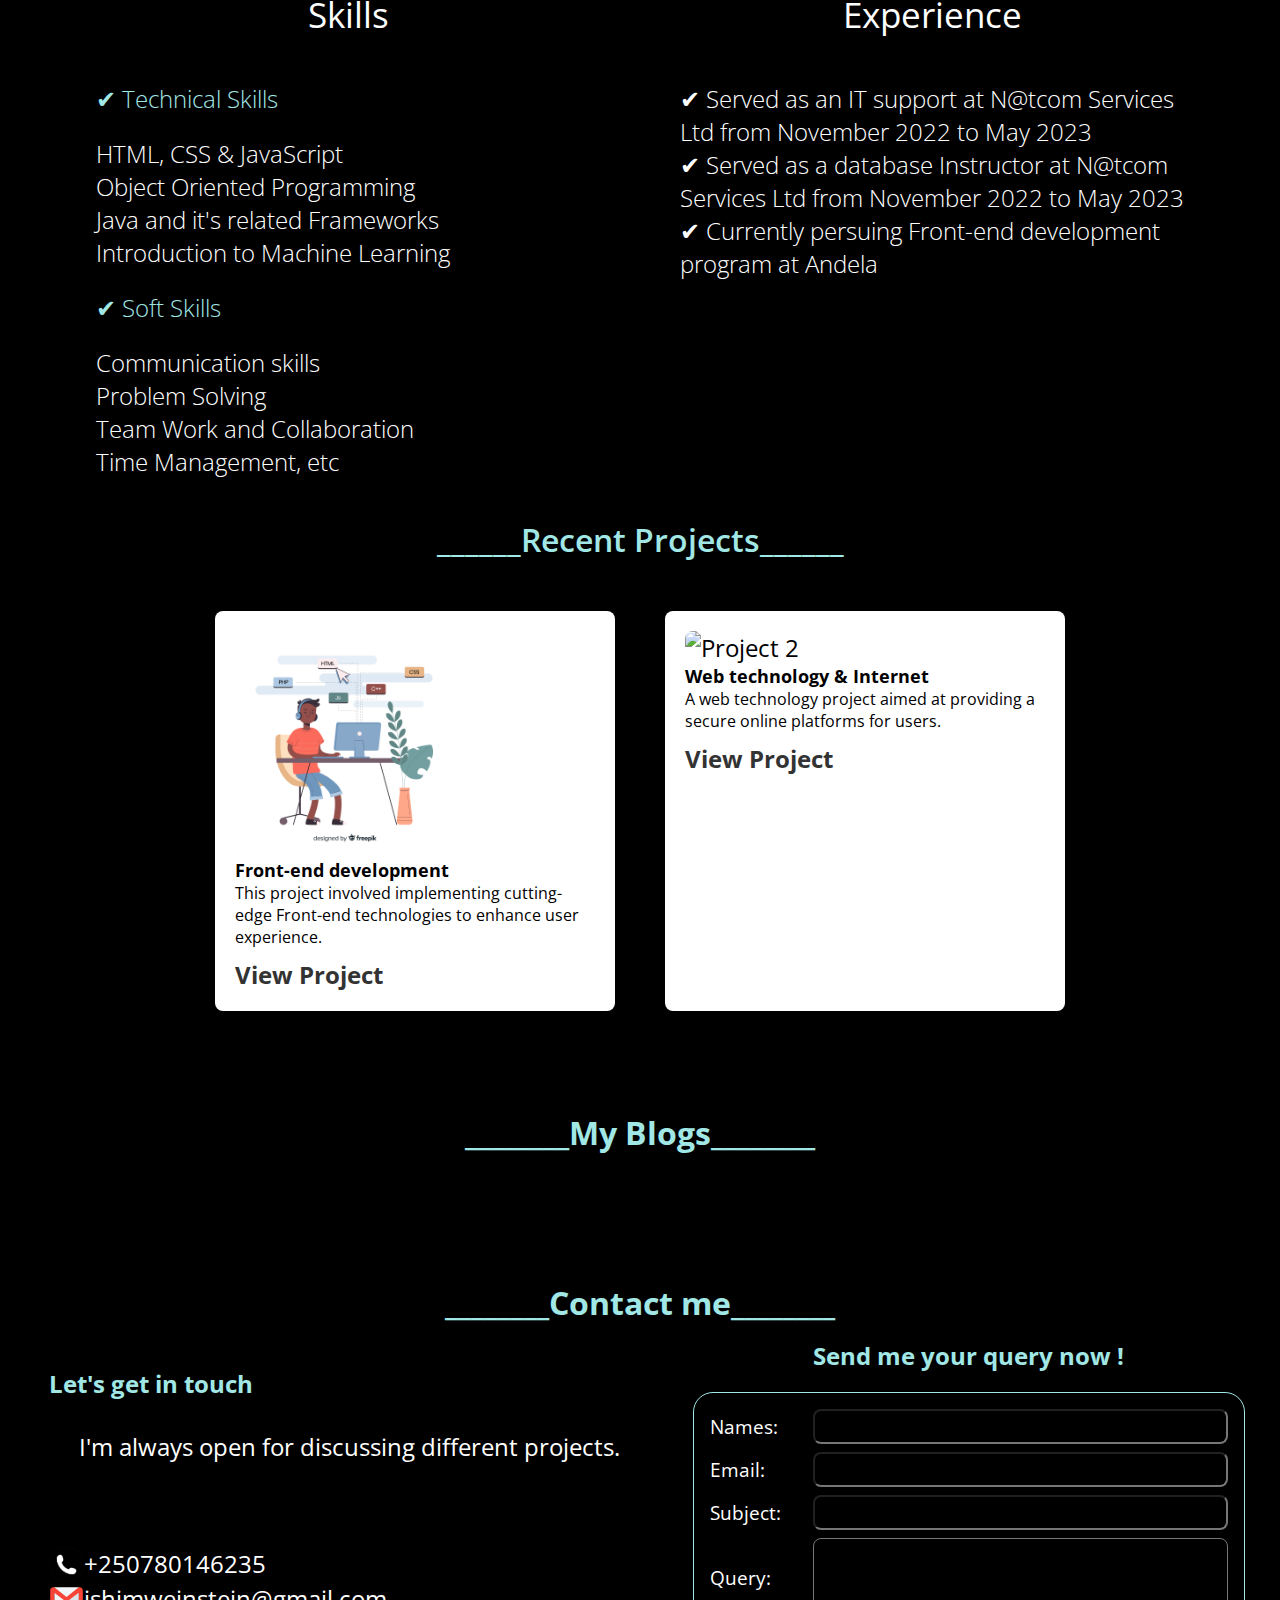
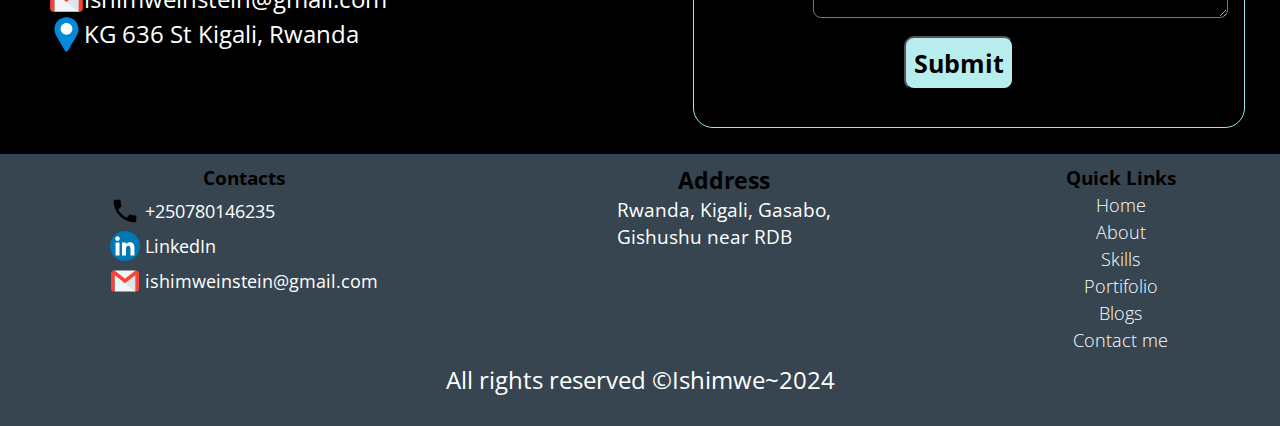
==== commit ffd06e91: "commit" ====
--- a/index.html
+++ b/index.html
@@ -186,7 +186,7 @@
             <h1>________My Blogs________</h1><br>
         </div>
         <div class="blog-section" id="blog-section">
-            <article class="blog-post">
+            <!-- <article class="blog-post">
                 <img src="UI/pictures/My profile.jpg" alt="Blog Image">
                 <h2>My first blog</h2>
                 <p>This is a brief description of the blog post. It can include details about the content of the blog.</p>
@@ -256,7 +256,7 @@
                     
                 </div>
             </article>
-            
+             -->
             
         </div>
 
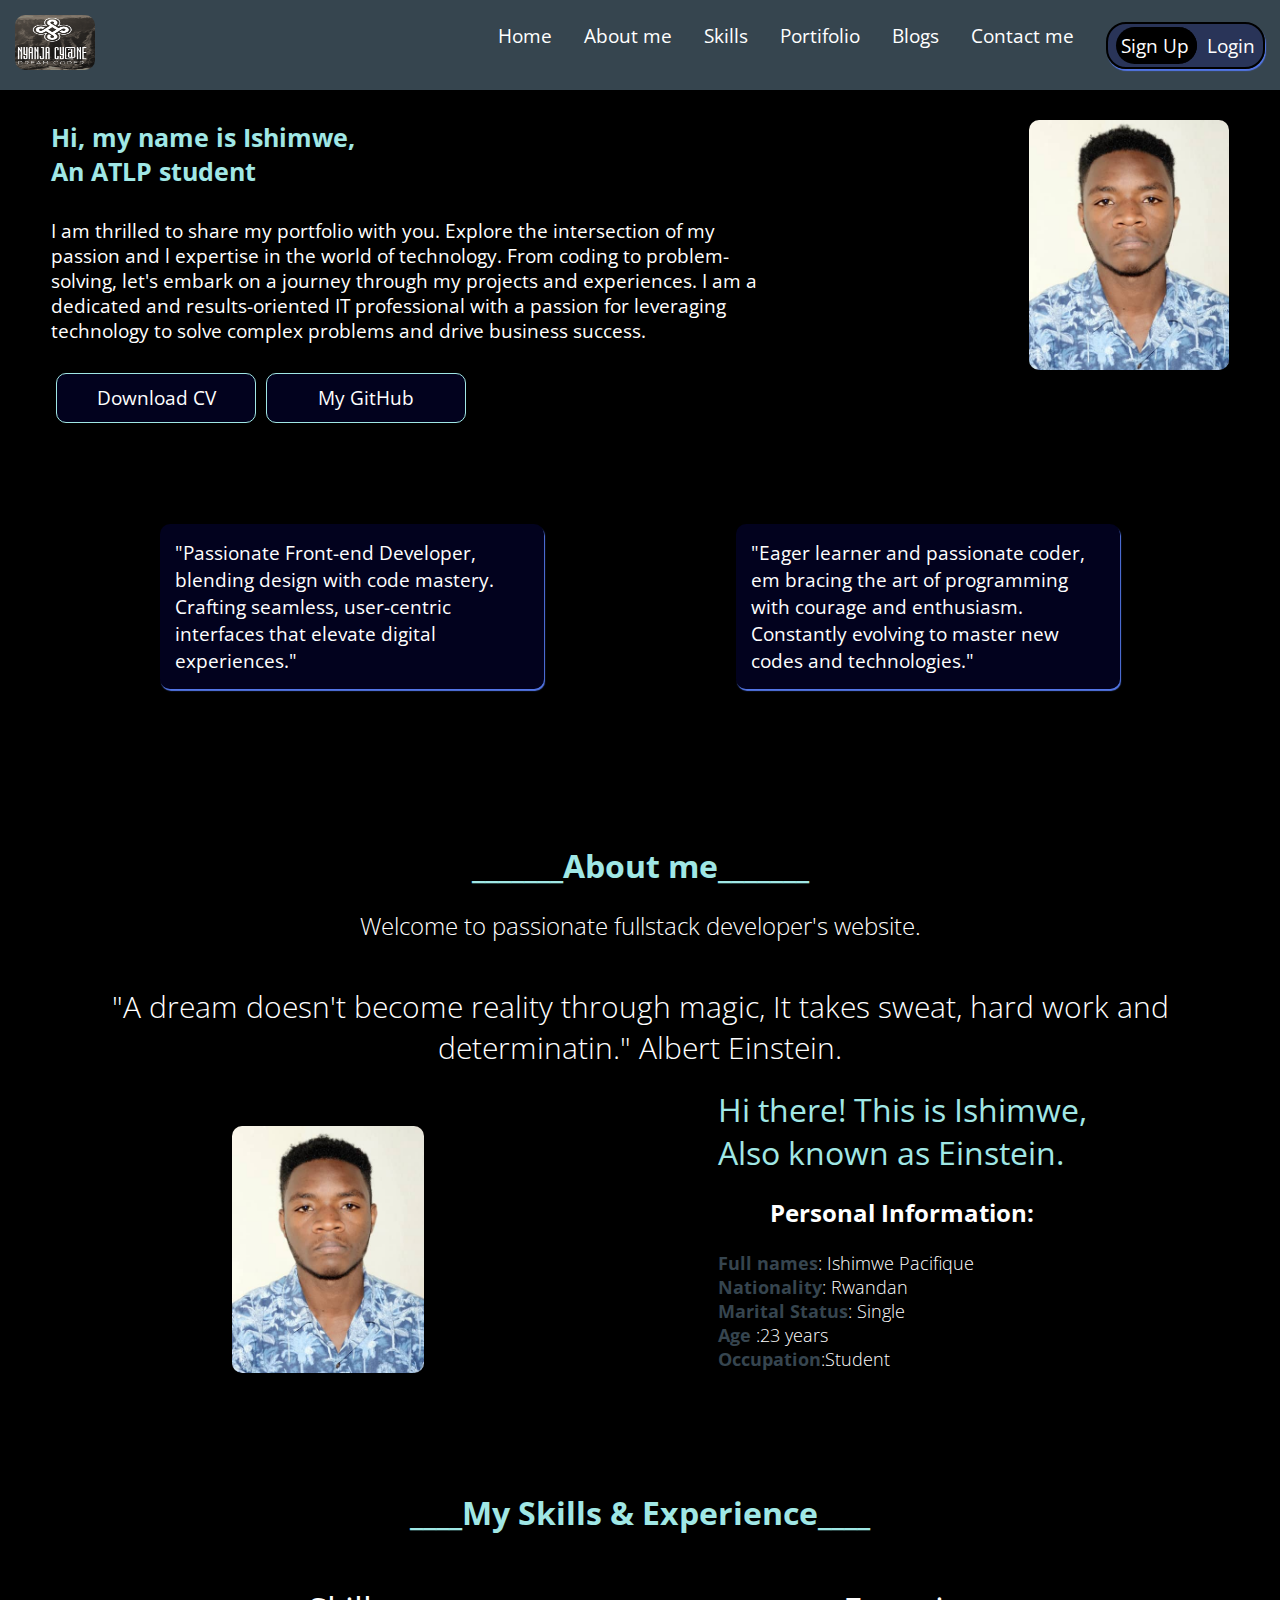
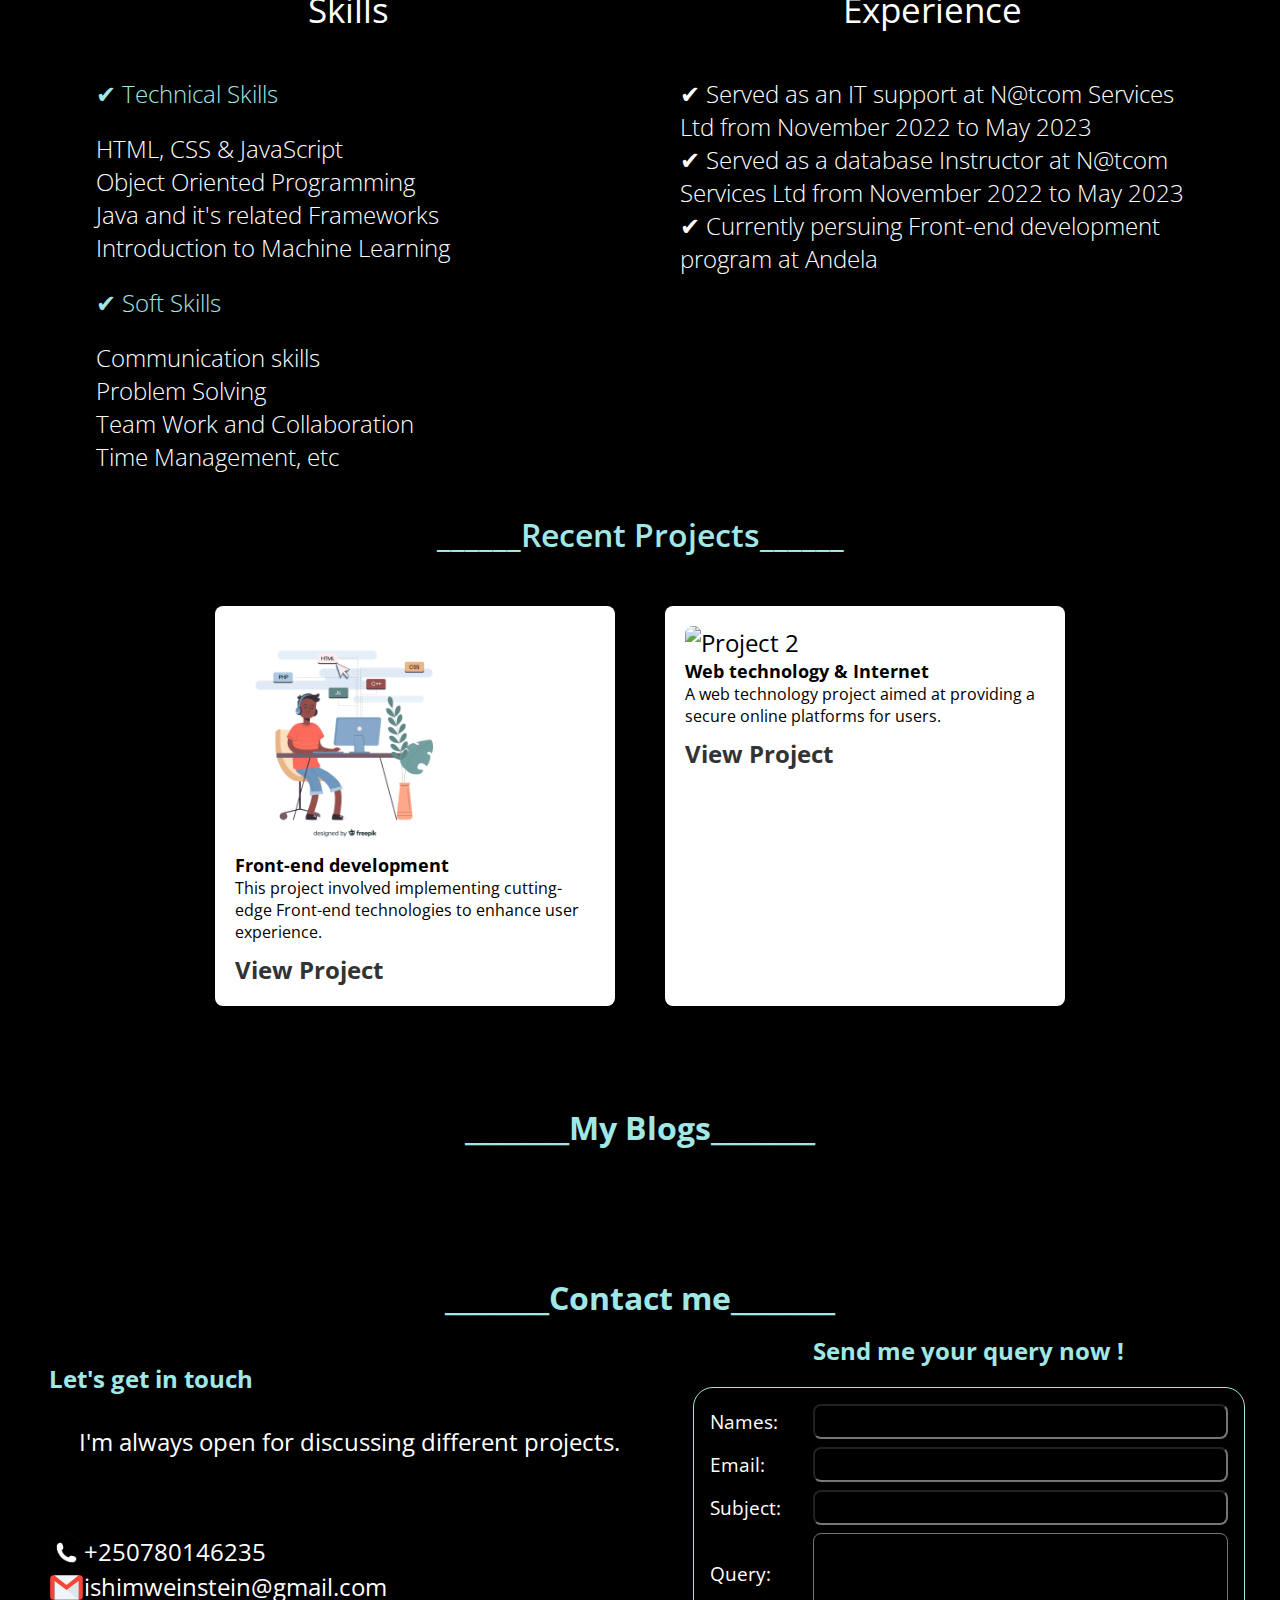
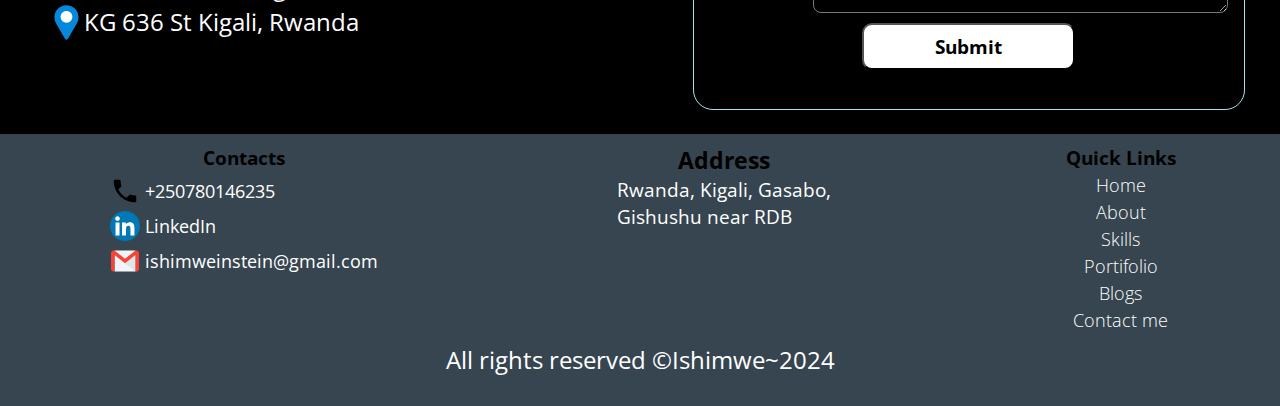
==== commit b50da135: "commit" ====
--- a/index.html
+++ b/index.html
@@ -14,7 +14,7 @@
     <link rel="stylesheet" href="UI/CSS/blogs.css">
     <link rel="stylesheet" href="UI/CSS/portifolio.css">
     <script type="module" src="UI/JavaScript/displayArticles.js"> </script> 
-    <script type="module" src="UI/JavaScript/createComment.js"></script>
+    <!-- <script type="module" src="UI/JavaScript/createComment.js"></script> -->
     <script type="module" src="UI/JavaScript/createMessage.js"></script>
     <script type="module" src="UI/JavaScript/setProfile.js"></script>
     <link rel="preconnect" href="https://fonts.googleapis.com">
@@ -27,6 +27,9 @@
             <div id="nav-bar">
                 <div id="logo"><img src="UI/pictures/logo.PNG" alt="Logo"></div>
                 <div id="nav-toggler" class="nav-toggler">
+                    <!-- <span class="material-icons-sharp">
+                        menu
+                        </span> -->
                     <img src="UI/icons/iconmonstr-line-four-horizontal-lined.svg" alt="Menu">
                  </div>
                  <div>
@@ -42,6 +45,7 @@
                             <li><a href="UI/pages/userSignUp.html" target="_blank" id="sign-up">Sign Up</a></li>
                             <li><a href="UI/pages/userLogin.html" target="_blank" id="login">Login</a></li>
                          </div>
+                         <li id="logout"><a href="">Logout</a><span  class="material-icons-sharp">logout</span></li>
                         </div>
                 </ul>
                    </div>
@@ -56,10 +60,11 @@
         <li><a href="#blogs">Blogs</a></li>
         <li><a href="#contact-me">Contact me</a></li>
         <div id="nav-control">
-           <li><a href="UI/pages/userSignUp.html" target="_blank" id="signup">Sign Up</a></li>
-           <li><a href="UI/pages/userLogin.html" target="_blank" id="signin">Login</a></li>
-        </div>
-        </ul>
+           <li><a href="UI/pages/userSignUp.html" target="_parent" id="signup">Sign Up</a></li>
+           <li><a href="UI/pages/userLogin.html" target="_parent" id="signin">Login</a></li>
+        </div>
+       <li id="logout-toggler"><a href="">Logout</a><span  class="material-icons-sharp">logout</span></li>
+  </ul>
     <main>
         <div id="home">
             <div id="home-part1">
@@ -182,11 +187,11 @@
 
 
        <div id="blogs">
-        <div id="blogs-header"">
+        <div id="blogs-header">
             <h1>________My Blogs________</h1><br>
         </div>
         <div class="blog-section" id="blog-section">
-            <!-- <article class="blog-post">
+         <!-- <article class="blog-post">
                 <img src="UI/pictures/My profile.jpg" alt="Blog Image">
                 <h2>My first blog</h2>
                 <p>This is a brief description of the blog post. It can include details about the content of the blog.</p>
@@ -219,14 +224,17 @@
                     </div>
                     
                 </div>
-            </article>
+            </article>  -->
            
            
-            <article class="blog-post">
-                <img src="UI/pictures/My profile.jpg" alt="Blog Image">
-                <h2>My first blog</h2>
-                <p>This is a brief description of the blog post. It can include details about the content of the blog.</p>
-                
+            <!-- <article class="blog-post">
+                <div class="img-desc">
+                    <img src="UI/pictures/My profile.jpg" alt="Blog Image">
+                <div class="title-desc">
+                    <h2>My first blog</h2>
+                    <p>This is a brief description of the blog post. It can include details about the content of the blog.</p>
+                </div>
+                </div>
                 <div class="actions">
                     <img class="like-btn" src="UI/icons/heart-svgrepo-com.svg" alt="like icon">
                     <img class="share-btn" src="UI/icons/curved-arrow-right-icon.svg" alt="share icon">
@@ -238,7 +246,8 @@
                     </form>
                 </div>
                 <div class="comments-section">
-                    <h3>Comments</h3>
+                    <h3 class="comments-header">Comments<span class="comment-count">(5)</span></h3>
+                   <div class="comments">
                     <div class="comment">
                         <p><strong>Ishimwe:</strong> This is a great blog post!</p>
                        <div class="comment-actions">
@@ -254,9 +263,9 @@
                        </div>
                     </div>
                     
-                </div>
-            </article>
-             -->
+                   </div>
+                </div>
+            </article> -->
             
         </div>
 
@@ -374,6 +383,23 @@
         });
       </script> -->
       <script>
+
+       const sessionToken = sessionStorage.getItem('loggedUser');
+        if (sessionToken) {
+          document.getElementById("logout").style.display="flex";
+          document.getElementById("logout-toggler").style.display="flex";
+          document.getElementById("user-control").style.display="none";
+          document.getElementById("nav-control").style.display="none";
+          //console.log("Under testing")
+        }
+        document.getElementById("logout").addEventListener('click',()=>{
+            sessionStorage.removeItem('loggedUser');
+            location.reload();
+        })
+        document.getElementById("logout-toggler").addEventListener('click',()=>{
+            sessionStorage.removeItem('loggedUser');
+            location.reload();
+        })
         // const menu = document.getElementById("menu-list");
         // const tog= document.getElementById("menu-list-on-toggle");
         // if(menu.style.display!=="none"){
--- a/UI/CSS/home.css
+++ b/UI/CSS/home.css
@@ -270,6 +270,28 @@
     text-decoration: none;
     border: none;
     background: none;
+}
+#logout{
+    display: flex;
+    align-items: center;
+    gap: 10px;
+    display: none;
+    background-color: black;
+    border-radius: 20px;
+    padding: 10px;
+    text-align: center;
+}
+.hide-comments:hover{
+    cursor: pointer;
+}
+#logout:hover{
+    opacity: 0.7;
+}
+#logout span{
+    color: white;
+}
+#logout a:hover{
+    text-decoration: none;
 }
 
 /* #home{
@@ -417,7 +439,7 @@
     .my-text{
         font-size: large;
         color: white;
-        line-height: 20px;
+        line-height: 25px;
         width:100%;
         justify-content: center;
         padding: 1rem 0 0 0 ;
@@ -435,10 +457,10 @@
     } */
 
     #profile-picture img{
-        width: 220px;
-        height: 300px;
+        width: 350px;
+        height: 380px;
         border-radius: 10px;
-        margin-top: 80px;
+        margin:20px auto;
         object-fit:cover;
     }
     
@@ -450,8 +472,11 @@
         gap: 25px;
         margin: 45px auto;
     }
+    .home2-text{
+        margin: auto;
+    }
     .home2-text p{
-        font-size: 1.2rem;
+        font-size: 1.3rem;
     }
 }
 @media only screen and (max-width: 484px) {
@@ -507,14 +532,14 @@
     .my-text{
         font-size: large;
         color: white;
-        line-height: 16px;
+        line-height: 24px;
         width:80%;
         justify-content: center;
         padding: 1.2rem 0 0 0 ;
     }
  
     #profile-picture img{
-        width: 200px;
+        width: 250px;
         height: 300px;
         border-radius: 10px;
         margin-bottom: 40px;
@@ -528,9 +553,14 @@
         margin: auto;
         width: 100%;
     }
+    .home2-text{
+        width: 100%;
+        margin: auto;
+    }
     .home2-text p{
         font-size: 1.2rem;
         margin-top: 30px;
+        line-height: 30px;
     }
     #text-cv #home-btns button{
         width: 140px;
--- a/UI/CSS/about.css
+++ b/UI/CSS/about.css
@@ -37,7 +37,7 @@
 #desc h2{
     color: white;
     font-weight: lighter;
-    font-size: x-large;
+    font-size: large;
 }
 #desc span{
     color: #36454F;
@@ -78,27 +78,28 @@
         margin-top: 80px;
         background-color: black;
         padding-top: 30px;
+        padding: 20px;
         height: fit-content;
         width: 100%;
     }
     
     
     #about img{
-        width: 30%;
-        height: 30%;
+        width: 34%;
+        height: 34%;
         border-radius: 10px;
-        margin: 5% 5%;
+        margin: 10px;
     }
     
     #about-img{
         display: flex;
         justify-content: center;
-        gap: 12%;
+        gap: 5%;
         margin-top: 30px;
     }
     
     #name {
-        font-size: 35px;
+        font-size: 32px;
         color: #A0E7E5;
     }
     
@@ -138,6 +139,70 @@
 }
 }
 @media only screen and (max-width: 768px){
+    #about{
+        margin: auto;
+        margin-top: 80px;
+        background-color: black;
+        padding-top: 20px;
+        height: fit-content;
+        width: 100%;
+    }
+    
+    
+    #about img{
+        width: 90%;
+        height: 80%;
+        border-radius: 10px;
+        margin: 5% 5%;
+    }
+    
+    #about-img{
+        display: grid;
+        justify-content: center;
+        gap: 0;
+        margin-top: 30px;
+    }
+    
+    #name {
+        font-size: xx-large;
+        color: #A0E7E5;
+    }
+    
+    #desc h1{
+        color: white;
+        font-size: xx-large;
+        font-weight: bolder;
+        text-align: center;
+    }
+    
+    #desc h2{
+        color: white;
+        font-weight: lighter;
+        font-size: larger;
+    }
+    #desc span{
+        color: #36454F;
+        font-weight: bold;
+    }
+    
+    #about-me h1{
+        text-align: center;
+        font-weight: bolder;
+        font-size: 30px;
+    }
+    #about-me h2{
+        text-align: center;
+        font-weight:300;
+        font-size: 32px;
+        color: white;
+        margin-left: 15px;
+    }
+    #about-me p{
+        font-size: 30px;
+        color: white;
+}
+}
+@media only screen and (max-width: 484px){
     #about{
         margin: auto;
         margin-top: 80px;
@@ -149,80 +214,6 @@
     
     
     #about img{
-        width: 30%;
-        height: 30%;
-        border-radius: 10px;
-        margin: 5% 5%;
-    }
-    
-    #about-img{
-        display: flex;
-        justify-content: center;
-        gap: 10%;
-        margin-top: 30px;
-    }
-    
-    #name {
-        font-size: x-large;
-        color: #A0E7E5;
-    }
-    
-    #desc h1{
-        color: white;
-        font-size: x-large;
-        font-weight: bolder;
-        text-align: center;
-    }
-    
-    #desc h2{
-        color: white;
-        font-weight: lighter;
-        font-size: larger;
-    }
-    #desc span{
-        color: #36454F;
-        font-weight: bold;
-    }
-    /* #content{
-        margin: auto;
-        width: 90%;
-        height: 200px;
-        background-color: #A0E7E5;
-        border-radius: 10px;
-        font-size: larger;
-    } */
-    
-    #about-me h1{
-        text-align: center;
-        font-weight: bolder;
-        font-size: 30px;
-    }
-    #about-me h2{
-        text-align: left;
-        font-weight:300;
-        font-size: 25px;
-        color: white;
-        margin-left: 15px;
-    }
-    #about-me p{
-        /* text-align: center;
-        font-weight:lighter; */
-        font-size: 20px;
-        color: white;
-}
-}
-@media only screen and (max-width: 484px){
-    #about{
-        margin: auto;
-        margin-top: 80px;
-        background-color: black;
-        padding-top: 30px;
-        height: fit-content;
-        width: 100%;
-    }
-    
-    
-    #about img{
         width: 60%;
         height: 80%;
         border-radius: 10px;
--- a/UI/CSS/skills.css
+++ b/UI/CSS/skills.css
@@ -182,7 +182,7 @@
     .sect{
         width: 100%;
         text-align: center; 
-        margin-left: 10px;
+        margin:auto;
     }
     
     .sect h1{
@@ -194,12 +194,12 @@
     .sect h2{
         color: white;
         font-weight:200;
-        font-size: large;
+        font-size: x-large;
         text-align: center;
         word-wrap: break-word;
     }
     .sect p{
-        font-size: medium;
+        font-size: large;
         color: #A0E7E5;
         text-align: center;
     }
@@ -260,7 +260,7 @@
     .sect{
         width: 100%;
         text-align: center; 
-        margin-left: 10%;
+        margin: auto;
     }
     
     .sect h1{
@@ -273,7 +273,7 @@
         color: white;
         font-weight:200;
         font-size: large;
-        text-align: left;
+        
     }
     .sect p{
         font-size: 32px;
--- a/UI/CSS/contact-me.css
+++ b/UI/CSS/contact-me.css
@@ -105,15 +105,16 @@
 
 form button{
     font-size: x-large;
-    background-color: #b7edec;
+    background-color:white;
     color: black;
     font-weight: 700;
-    width: fit-content;
+    width: 40%;
     padding: 8px;
     border-radius: 10px;
-    margin-left:38%;
-    font-size: 25px;
-    margin-top: 10px;
+    display: flex;
+    justify-content: center;
+    margin:10px auto 0 auto;
+    font-size: larger;
 }
 
 form button:hover{
@@ -227,8 +228,10 @@
         width: fit-content;
         padding: 12px;
         border-radius: 10px;
-        margin-left:38%;
-        font-size: large;
+        display: flex;
+        justify-content: center;
+        margin:10px auto 0 auto;
+        font-size: larger;
     }
     
 }
@@ -329,10 +332,12 @@
         background-color: white;
         color: black;
         font-weight: 700;
-        width: fit-content;
+        width: 40%;
         padding: 10px;
         border-radius: 10px;
-        margin-left:38%;
+        display: flex;
+        justify-content: center;
+        margin:10px auto 0 auto;
         font-size: larger;
     }
 }
@@ -424,11 +429,11 @@
         border-radius: 8px;
     }
     .field{
-        display:grid;
-        align-items: center;
+        display:flex;
+        flex-direction: column;
         margin: 3px;
-        width: 90%;
-        justify-content: center;
+        width: 98%;
+        /* justify-content: center;  */
     }
     
     form button{
@@ -436,13 +441,13 @@
         background-color: white;
         color: black;
         font-weight: 700;
-        width: fit-content;
+        width: 50%;
         padding: 10px;
         border-radius: 10px;
         display: flex;
         justify-content: center;
-        margin-top: 20px;
-        font-size: larger;
-    }
-}
-
+        font-size: larger;
+        margin:10px auto 0 auto;
+    }
+}
+
--- a/UI/CSS/blogs.css
+++ b/UI/CSS/blogs.css
@@ -1,6 +1,7 @@
 #blogs{
     background-color: black;
     padding:  30px;
+    width: 100%;
 }
 
 #blogs-header h1{
@@ -12,35 +13,36 @@
 }
 
 .blog-section {
+     display: grid; 
+    justify-content:center;
+    padding: 20px; 
+    background-color: #000;
+    width: 100%;
+    max-width: 100%; 
+}
+
+.blog-post {
+    background-color: white;
+    max-width: 70%;
+    width: 100%;
+    min-width: 250px;
+    padding: 20px;
+    margin:30px auto;
+    border-radius: 8px;
+}
+.blog-post h2{
+    font-size: larger;
+    margin: 20px 0;
+}
+
+.img-desc{
     display: flex;
-    overflow-x: auto;
-    justify-content: flex-start;
-    padding: 20px;
-    flex-wrap: nowrap;
-    background-color: #000;
-    max-width: 100%;
-    overflow-x: scroll;
-}
-
-.blog-post {
-    flex: 1;
-    background-color: white;
-    /* max-width: calc(25% - 20px); */
-    max-width: 250px;
-    min-width: 250px;
-    max-height: 300px;
-    padding: 20px;
-    margin: 10px;
-    border-radius: 8px;
-    width: 250px;
-    overflow: scroll;
-}
-.blog-post h2{
-    font-size: large;
-}
+    gap: 30px;
+}
+
 
 .blog-post img {
-    width: 80px;
+    width: 30%;
     height: auto;
     border-radius: 8px;
 }
@@ -78,7 +80,12 @@
     padding: 10px 0;
     position: relative;
 }
-
+.comments{
+    display: none;
+}
+.comments-header:hover{
+    cursor: pointer;
+}
 
 .actions img{
     width: 20px;
@@ -97,16 +104,18 @@
 }
 
 .add-comment form{
-    width: auto;
+    width: 50%;
     border: none;
+    margin-left: 0;
 }
 .add-comment form button{
     font-size: small;
     padding: 2px;
-    margin: auto;
+    margin: auto 0;
     margin-top: 2px;
     border: 1px solid black;
     border-radius: 5px;
+    width: 50%;
 }
 
 .add-comment form input{
@@ -123,6 +132,7 @@
     #blogs{
         background-color: black;
         padding:  26px;
+        width: 100%;
     }
     
     #blogs-header h1{
@@ -133,34 +143,29 @@
     }
     
     .blog-section {
-        display: flex;
-        overflow-x: auto;
-        justify-content: flex-start;
-        padding: 20px;
-        flex-wrap: nowrap;
-        background-color: #000;
-        max-width: 100%;
-        overflow-x: scroll;
-    }
-    
-    .blog-post {
-        flex: 1;
-        /* max-width: calc(25% - 20px); */
-        max-width: 400px;
-        min-width: 300px;
-        max-height: 350px;
-        padding: 15px;
-        margin: 8px;
-        border-radius: 8px;
-        width: 280px;
-        overflow: scroll;
-    }
+       display: grid; 
+       justify-content:center;
+       padding: 20px; 
+       background-color: #000;
+       width: 100%;
+       max-width: 100%; 
+   }
+   
+   .blog-post {
+       background-color: white;
+       max-width: 100%;
+       width: 90%;
+       min-width: 85%;
+       padding: 50px;
+       margin:30px auto;
+       border-radius: 8px;
+   }
     
     .blog-post img {
-        width: 120px;
+        width: 33%;
         height: auto;
         border-radius: 8px;
-    }
+    } 
     
     .actions {
         margin-top: 10px;
@@ -195,6 +200,9 @@
         padding: 10px 0;
         position: relative;
     }
+    .add-comment form{
+        width: 70%;
+       }
     
     
     .actions img{
@@ -227,34 +235,27 @@
     }
     
     .blog-section {
-        display: flex;
-        overflow-x: auto;
-        justify-content: flex-start;
-        padding: 15px;
-        flex-wrap: nowrap;
-        background-color: #000;
-        max-width: 100%;
-        overflow-x: scroll;
-    }
-    
-    .blog-post {
-        flex: 1;
-        /* max-width: calc(25% - 20px); */
-        max-width: 350px;
-        min-width: 250px;
-        max-height: 300px;
-        padding: 15px;
-        margin: 7px;
-        border-radius: 8px;
-        width: 250px;
-        overflow: scroll;
-    }
+        display: grid; 
+       justify-content:center;
+       padding: 50px; 
+       background-color: #000;
+       width: 100%;
+       max-width: 100%; 
+   }
+   
+   .blog-post {
+       background-color: white;
+       max-width: 90%;
+       width: 100%;
+       min-width: 80%;
+       padding: 20px;
+       margin:30px auto;
+       border-radius: 8px;
+   }
     
     .blog-post img {
-        width: 100px;
-        height: auto;
-        border-radius: 8px;
-    }
+        width: 33%;
+    } 
     
     .actions {
         margin-top: 8px;
@@ -290,7 +291,9 @@
         position: relative;
     }
     
-    
+    .add-comment form{
+        width: 90%;
+       }
     .actions img{
         width: 25px;
         height: 25px;
@@ -321,35 +324,38 @@
         font-size: larger;
     }
     
+      
     .blog-section {
-        display: grid;
-        overflow-x: auto;
-        justify-content: center;
-        padding: 15px;
-        flex-wrap: nowrap;
-        background-color: #000;
-        max-width: 100%;
-        overflow-x: scroll;
-    }
-    
-    .blog-post {
-        flex: 1;
-        /* max-width: calc(25% - 20px); */
-        max-width: 350px;
-        min-width: 300px;
-        max-height: 350px;
-        padding: 15px;
-        margin: 8px;
-        border-radius: 8px;
-        width: 300px;
-        overflow: scroll;
-    }
+        display: grid; 
+       justify-content:center;
+       padding: 15px; 
+       background-color: #000;
+       width: 100%;
+       max-width: 100%; 
+   }
+   
+   .blog-post {
+       background-color: white;
+       max-width: 100%;
+       width: 100%;
+       min-width: 80%;
+       padding: 20px;
+       margin:30px auto;
+       border-radius: 8px;
+   }
+   .add-comment form{
+    width: 90%;
+   }
+   .add-comment input{
+    height: 35px;
+   }
+   .add-comment form button{
+    margin:5px 0;
+   }
     
     .blog-post img {
-        width: 100px;
-        height: auto;
-        border-radius: 8px;
-    }
+        width: 33%;
+    } 
     
     .actions {
         margin-top: 8px;
--- a/UI/CSS/portifolio.css
+++ b/UI/CSS/portifolio.css
@@ -110,8 +110,8 @@
     #projects {
         padding: 20px;
         background-color: black;
-        display: flex;
-        width: 95%;
+        display: grid;
+        width: 80%;
         margin: auto;
         gap: 5%;
         justify-content: center;
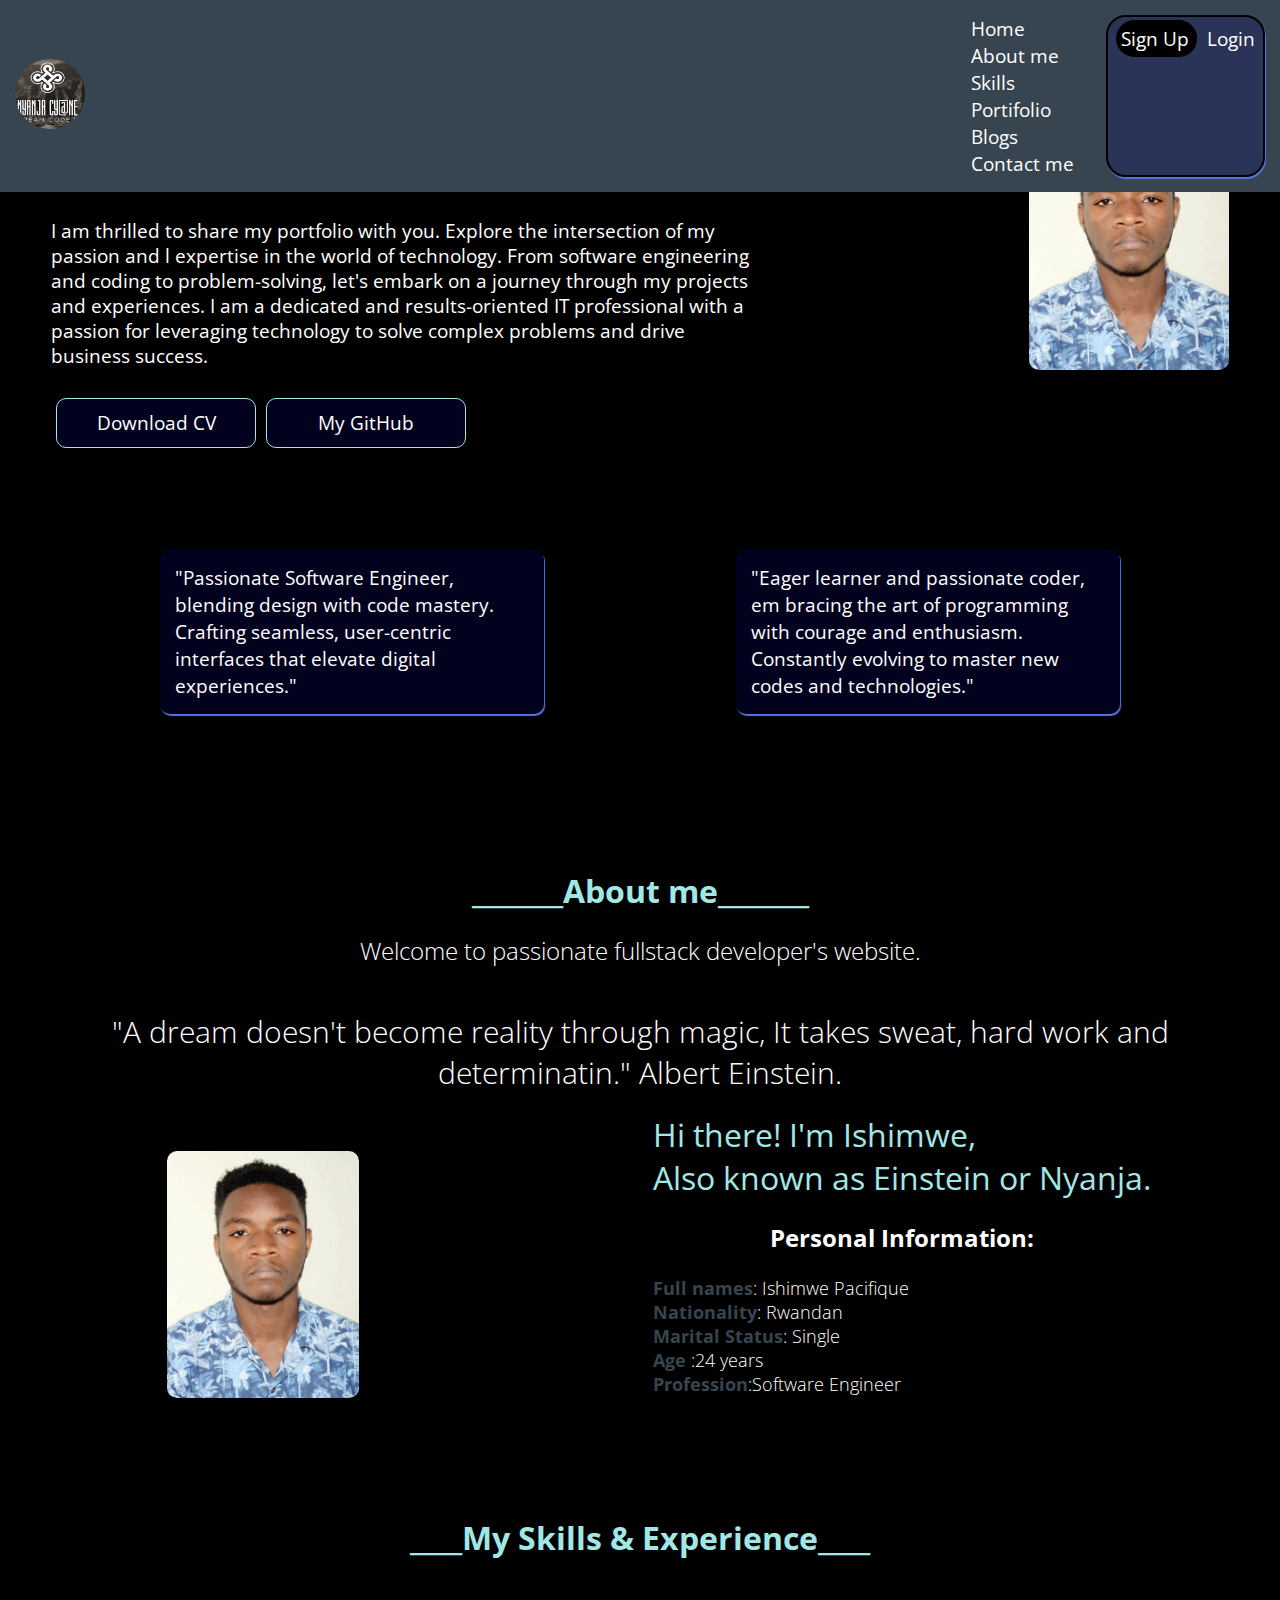
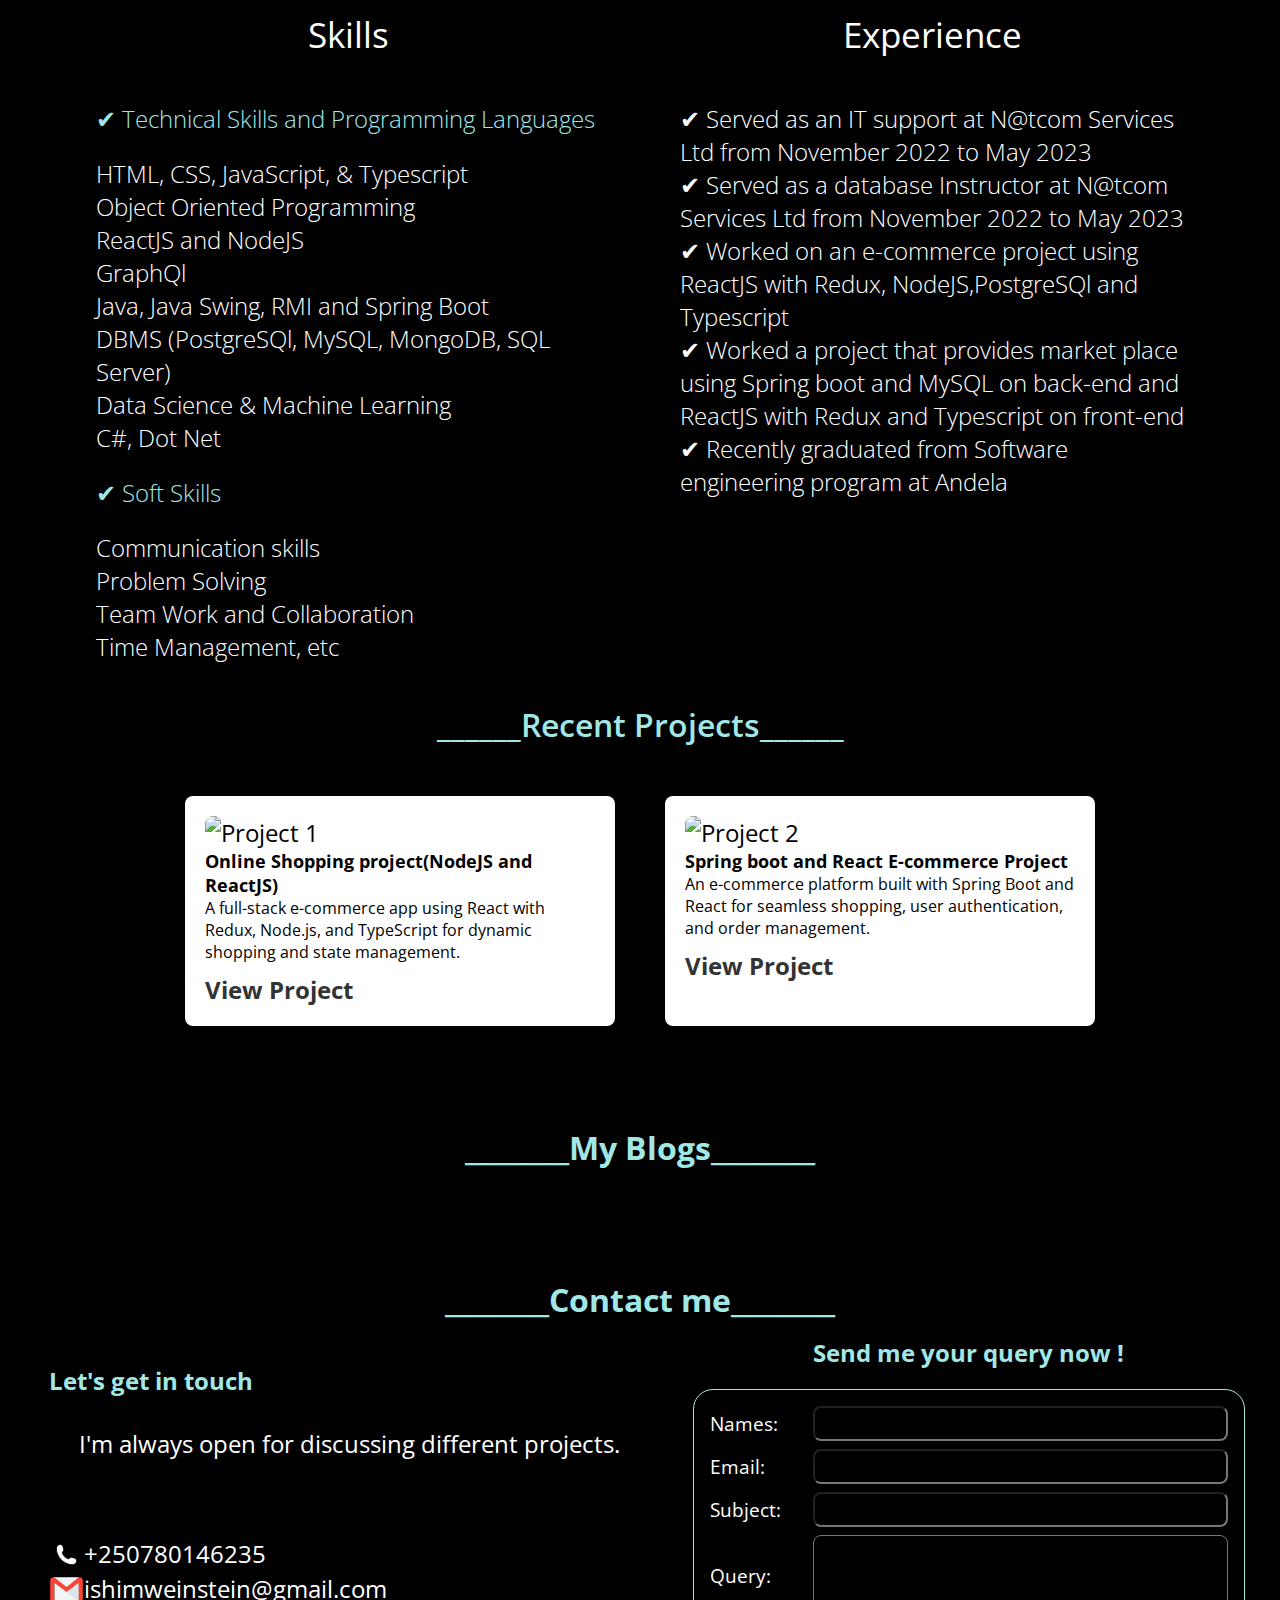
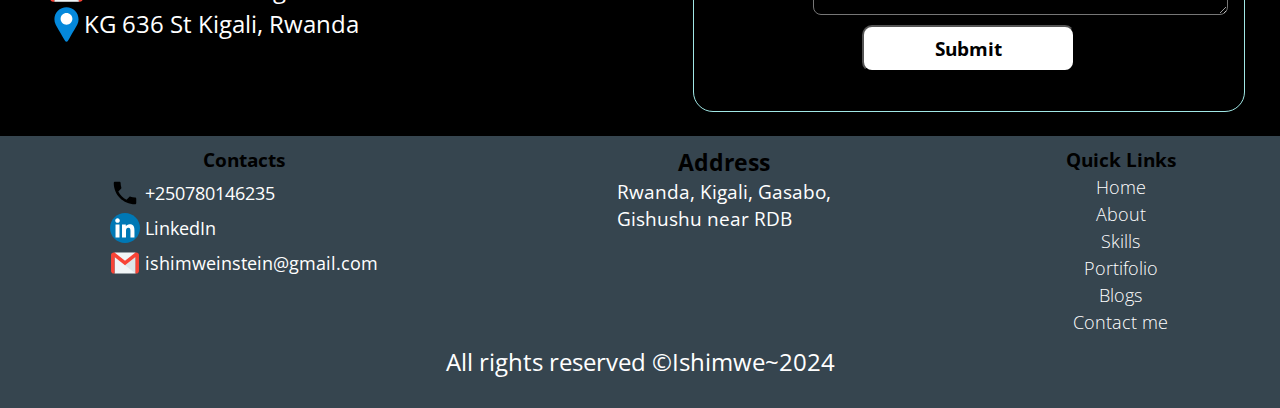
==== commit 84858179: "Updated resume" ====
--- a/index.html
+++ b/index.html
@@ -35,12 +35,14 @@
                  <div>
 
                      <ul id="menu-list">
-                         <li><a href="#home">Home</a></li>
-                         <li><a href="#about">About me</a></li>
-                         <li><a href="#skills">Skills</a></li>
-                         <li><a href="#portifolio">Portifolio</a></li>
-                         <li><a href="#blogs">Blogs</a></li>
-                         <li><a href="#contact-me">Contact me</a></li>
+                         <div id="other-links">
+                             <li><a href="#home">Home</a></li>
+                             <li><a href="#about">About me</a></li>
+                             <li><a href="#skills">Skills</a></li>
+                             <li><a href="#portifolio">Portifolio</a></li>
+                             <li><a href="#blogs">Blogs</a></li>
+                             <li><a href="#contact-me">Contact me</a></li>
+                         </div>
                          <div id="user-control">
                             <li><a href="UI/pages/userSignUp.html" target="_blank" id="sign-up">Sign Up</a></li>
                             <li><a href="UI/pages/userLogin.html" target="_blank" id="login">Login</a></li>
@@ -70,7 +72,7 @@
             <div id="home-part1">
                 <div id="intro">
                     <p id="my-intro">
-                        <h1>Hi, my name is Ishimwe,<br>An ATLP student</h1>
+                        <h1>Hi, I'm Ishimwe,<br>A Passionate Software Engineer</h1>
                     </p>
                     
                    <div id="text-cv">
@@ -78,15 +80,17 @@
                         I am thrilled to share my portfolio with you. 
      Explore the intersection of my passion  and   l
     expertise in the world of technology.
-     From coding to problem-solving, 
+     From software engineering and coding to problem-solving, 
     let's embark on a journey through my
      projects and experiences. 
      I am a dedicated and results-oriented IT professional with 
      a passion for leveraging technology to solve complex problems and drive business success.
                     </p>
                     <div id="home-btns">
-                        <button>Download CV</button>
-                        <button><a href="https://github.com/Ishimwe7" target="_blank">My GitHub</a></button>
+                         <a href="./Ishimwe_Pacifique_Resume2024" download="Ishimwe_Pacifique_Resume2024.pdf">
+                           <button>Download CV</button>
+                         </a>
+                        <button><a id="github" href="https://github.com/Ishimwe7" target="_blank">My GitHub</a></button>
                     </div>
                    </div>
                 </div>
@@ -97,7 +101,7 @@
             <div id="home-part2">
                 <div class="home2-text">
                     <p>
-                        "Passionate Front-end Developer, blending 
+                        "Passionate Software Engineer, blending 
 design with code mastery. Crafting 
 seamless, user-centric interfaces that elevate digital experiences."
                     </p>
@@ -125,14 +129,14 @@
             <div id="about-img">
                 <img src="UI/pictures/My profile.jpg" alt="my picture">
                 <div id="desc">
-                   <p id="name">Hi there! This is Ishimwe,<br>
-                    Also known as Einstein.</p> <br>
+                   <p id="name">Hi there! I'm Ishimwe,<br>
+                    Also known as Einstein or Nyanja.</p> <br>
                     <h1>Personal Information:</h1><br>
                     <h2><span>Full names</span>: Ishimwe Pacifique</h2>
                     <h2><span>Nationality</span>: Rwandan</h2>
                     <h2><span>Marital Status</span>: Single</h2>
-                    <h2><span>Age</span> :23 years</h2>
-                    <h2><span>Occupation</span>:Student</h2>
+                    <h2><span>Age</span> :24 years</h2>
+                    <h2><span>Profession</span>:Software Engineer</h2>
                  </div>
             </div>
         </div>
@@ -144,11 +148,15 @@
             <div id="skills-experience">
                 <div class="sect">
                     <p class="category"> <span>Skills</span></p> <br><br>
-                    <h1>&#10004 Technical Skills</h1><br>
-                    <h2 class="special-skill"> HTML, CSS & JavaScript</h2>
+                    <h1>&#10004 Technical Skills and Programming Languages</h1><br>
+                    <h2 class="special-skill"> HTML, CSS, JavaScript, & Typescript</h2>
                     <h2>Object Oriented Programming</h2>
-                    <h2 class="special-skill">Java and it's related Frameworks</h2>
-                    <h2>Introduction to Machine Learning</h2><br>
+                    <h2 class="special-skill">ReactJS and NodeJS</h2>
+                    <h2>GraphQl</h2>
+                    <h2 class="special-skill">Java, Java Swing, RMI and Spring Boot</h2>
+                    <h2>DBMS (PostgreSQl, MySQL, MongoDB, SQL Server)</h2>
+                    <h2 class="special-skill">Data Science & Machine Learning</h2>
+                    <h2>C#, Dot Net</h2><br>
                     <h1>&#10004 Soft Skills</h1><br>
                     <h2>Communication skills</h2>
                     <h2>Problem Solving</h2>
@@ -159,7 +167,9 @@
                    <p class="category"> <span>Experience</span></p> <br><br>
                     <h2>&#10004 Served as an IT support at N@tcom Services Ltd from November 2022 to May 2023</h2>
                     <h2>&#10004 Served as a database Instructor at N@tcom Services Ltd from November 2022 to May 2023</h2>
-                    <h2>&#10004 Currently persuing Front-end development program at Andela</h2>
+                    <h2>&#10004 Worked on an e-commerce project using ReactJS with Redux, NodeJS,PostgreSQl and Typescript</h2>
+                     <h2>&#10004 Worked a project that provides market place using Spring boot and MySQL on back-end and ReactJS with Redux and Typescript on front-end</h2>
+                    <h2>&#10004 Recently graduated from Software engineering program at Andela</h2>
                  </div> 
             </div>
         </div>
@@ -169,17 +179,19 @@
             <h2>______Recent Projects______</h2>
           <div id="projects">
             <div class="project">
-                <img src="UI/pictures/2887244.jpg" alt="Project 1">
-                <h3>Front-end development</h3>
-                <p>This project involved implementing cutting-edge Front-end technologies to enhance user experience.</p>
-                <a href="#" class="project-link">View Project</a>
+                <img src="UI/pictures/ecommerce.png" alt="Project 1">
+                <h3>Online Shopping project(NodeJS and ReactJS)</h3>
+                <p>A full-stack e-commerce app using React with Redux, Node.js,
+                     and TypeScript for dynamic shopping and state management.</p>
+                <a href="https://e-commerce-lydia-32-fn-staging.onrender.com/" target="_blank" class="project-link">View Project</a>
             </div>
     
             <div class="project">
-                <img src="UI/pictures/website-hosting-concept-with-bright-light.jpg" alt="Project 2">
-                <h3>Web technology & Internet</h3>
-                <p>A web technology project aimed at providing a secure online platforms for users.</p>
-                <a href="#" class="project-link">View Project</a>
+                <img src="UI/pictures/nyanja-shopping-mall.png" alt="Project 2">
+                <h3>Spring boot and React E-commerce Project</h3>
+                <p>An e-commerce platform built with Spring Boot and React for seamless shopping, 
+                    user authentication, and order management.</p>
+                <a href="https://nyanja-shopping-mall.netlify.app/" target="_blank" class="project-link">View Project</a>
             </div>
           </div>
     
@@ -190,82 +202,11 @@
         <div id="blogs-header">
             <h1>________My Blogs________</h1><br>
         </div>
+        <div id="loader" class="loader-container">
+           <div class="loader"></div>
+           <div class="loader-text">Loading Blogs...</div>
+        </div>
         <div class="blog-section" id="blog-section">
-         <!-- <article class="blog-post">
-                <img src="UI/pictures/My profile.jpg" alt="Blog Image">
-                <h2>My first blog</h2>
-                <p>This is a brief description of the blog post. It can include details about the content of the blog.</p>
-                
-                <div class="actions">
-                    <img class="like-btn" src="UI/icons/heart-svgrepo-com.svg" alt="like icon">
-                    <img class="share-btn" src="UI/icons/curved-arrow-right-icon.svg" alt="share icon">
-                </div>
-                <div class="add-comment">
-                    <form action="" name="comment-form" id="comment-form">
-                        <input type="text" class="create-comment" maxlength="100">
-                        <button class="add-comment-btn">Comment</button>
-                    </form>
-                </div>
-                <div class="comments-section">
-                    <h3>Comments</h3>
-                    <div class="comment">
-                        <p><strong>Ishimwe:</strong> This is a great blog post!</p>
-                       <div class="comment-actions">
-                        <img class="like-btn" src="UI/icons/heart-svgrepo-com.svg"> 
-                       <img class="reply-btn" src="UI/icons/curved-arrow-left-icon.svg">
-                       </div>
-                    </div>
-                    <div class="comment">
-                        <p><strong>Einstein:</strong> Wow this is an awesome blog!</p>
-                       <div class="comment-actions">
-                        <img class="like-btn" src="UI/icons/heart-svgrepo-com.svg"> 
-                       <img class="reply-btn" src="UI/icons/curved-arrow-left-icon.svg">
-                       </div>
-                    </div>
-                    
-                </div>
-            </article>  -->
-           
-           
-            <!-- <article class="blog-post">
-                <div class="img-desc">
-                    <img src="UI/pictures/My profile.jpg" alt="Blog Image">
-                <div class="title-desc">
-                    <h2>My first blog</h2>
-                    <p>This is a brief description of the blog post. It can include details about the content of the blog.</p>
-                </div>
-                </div>
-                <div class="actions">
-                    <img class="like-btn" src="UI/icons/heart-svgrepo-com.svg" alt="like icon">
-                    <img class="share-btn" src="UI/icons/curved-arrow-right-icon.svg" alt="share icon">
-                </div>
-                <div class="add-comment">
-                    <form action="" name="comment-form" id="comment-form">
-                        <input type="text" class="create-comment" maxlength="100">
-                        <button class="add-comment-btn">Comment</button>
-                    </form>
-                </div>
-                <div class="comments-section">
-                    <h3 class="comments-header">Comments<span class="comment-count">(5)</span></h3>
-                   <div class="comments">
-                    <div class="comment">
-                        <p><strong>Ishimwe:</strong> This is a great blog post!</p>
-                       <div class="comment-actions">
-                        <img class="like-btn" src="UI/icons/heart-svgrepo-com.svg"> 
-                       <img class="reply-btn" src="UI/icons/curved-arrow-left-icon.svg">
-                       </div>
-                    </div>
-                    <div class="comment">
-                        <p><strong>Einstein:</strong> Wow this is an awesome blog!</p>
-                       <div class="comment-actions">
-                        <img class="like-btn" src="UI/icons/heart-svgrepo-com.svg"> 
-                       <img class="reply-btn" src="UI/icons/curved-arrow-left-icon.svg">
-                       </div>
-                    </div>
-                    
-                   </div>
-                </div>
-            </article> -->
             
         </div>
 
@@ -300,23 +241,28 @@
         
                    <div id="query-form">
                     <h1>Send me your query now !</h1>
-                    <form action="#" id="contact-form">
+                    <form  id="contact-form">
                         <div class="field">
                             <label for="names">Names: </label>
                             <input type="text" name="names" id="names">
                         </div>
+                        <p id="names-error" class="message-error"></p>
                         <div class="field">
                             <label for="email">Email:</label>
                             <input type="email" name="email" id="email">
                         </div>
+                         <p id="email-error"  class="message-error"></p>
                         <div class="field">
                             <label for="subject">Subject:</label>
                             <input type="text" name="subject" id="subject">
                         </div>
+                         <p id="subject-error"  class="message-error"></p>
                         <div class="field">
                           <label for="query">Query: </label>
                           <textarea name="query" id="query" cols="30" rows="10"></textarea>
                        </div>
+                        <p id="query-error"  class="message-error"></p>
+                        <p id="request-error"  class="message-error"></p>
                        <button type="submit" name="send-query" id="send-query">Submit</button>
                     </form>
                    </div>
@@ -365,23 +311,6 @@
         </div>
         <p id="copyrights">All rights reserved &copy;Ishimwe~2024</p>
     </footer>
-    <!-- <script>
-        function toggleNav() {
-          const navList = document.querySelector('#nav-bar ul');
-          navList.classList.toggle('show');
-        }
-    </script> -->
-     <!-- <script>
-        document.addEventListener('DOMContentLoaded', function () {
-          // Toggle navigation links on click of the toggler icon
-          document.querySelector('.nav-toggler').addEventListener('click', function () {
-            const navLinks = document.querySelectorAll('ul li');
-            navLinks.forEach(link => {
-              link.style.display = (link.style.display === 'none' || link.style.display === '') ? 'block' : 'none';
-            });
-          });
-        });
-      </script> -->
       <script>
 
        const sessionToken = sessionStorage.getItem('loggedUser');
@@ -400,11 +329,6 @@
             sessionStorage.removeItem('loggedUser');
             location.reload();
         })
-        // const menu = document.getElementById("menu-list");
-        // const tog= document.getElementById("menu-list-on-toggle");
-        // if(menu.style.display!=="none"){
-        //     tog.style.display="none";
-        // }
         document.getElementById("nav-toggler").addEventListener('click',()=>{
             const navBar = document.getElementById("menu-list-on-toggle");
             document.getElementById("nav-toggler").style.display="none";
@@ -414,19 +338,6 @@
             document.getElementById("menu-list-on-toggle").style.display="none";
             document.getElementById("nav-toggler").style.display="block";
         })
-            // var navBar = document.getElementById("nav-bar");
-            // var menuList = document.getElementById("menu-list");
-            // // var nav_toggler=document.getElementById("nav-toggler");
-           
-            // if (menuList.style.display === "block") {
-            //     menuList.style.display = "none";
-            // } else {
-            //     // nav_toggler.style.display="none";
-            //     navBar.style.gap="20%";
-            //     menuList.style.display = "block";
-            // }
-        
-        //}
     </script>
 </body>
 </html>--- a/UI/CSS/home.css
+++ b/UI/CSS/home.css
@@ -177,6 +177,11 @@
     width:75%;
     padding: 1.85rem 0 0 0 ;
 }
+#logo img{
+    height: 70px;
+    width: 70px;
+    border-radius: 100%;
+}
 
 #profile-picture img{
     width: 200px;
@@ -229,7 +234,7 @@
     display: block;
     margin:20px 10px;
 }
-#menu-list-on-toggle span{
+#menu-list-on-toggle span#close-menu{
     position: absolute;
     top: 25px;
     right: 0px;
@@ -272,7 +277,6 @@
     background: none;
 }
 #logout{
-    display: flex;
     align-items: center;
     gap: 10px;
     display: none;
@@ -281,11 +285,24 @@
     padding: 10px;
     text-align: center;
 }
+#menu-list-on-toggle #logout-toggler{
+    align-items: center;
+    gap: 10px;
+    display: none;
+    background-color: black;
+    border-radius: 20px;
+    padding: 10px;
+    padding-left: 35px;
+    text-align: center;
+}
 .hide-comments:hover{
     cursor: pointer;
 }
 #logout:hover{
     opacity: 0.7;
+}
+#logout-toggler span{
+    color: white;
 }
 #logout span{
     color: white;
@@ -333,14 +350,18 @@
         display: flex;
         justify-content: center;
     }
-    #profile-picture img{
+    /* #profile-picture img{
         width: 300px;
         height: 400px;
         border-radius: 10px;
-        /* margin-top: 80px; */
         object-fit:cover;
-    }
-    
+    } */
+    #profile-picture img{
+        width: 200px;
+        height: 250px;
+        border-radius: 10px;
+        object-fit:cover;
+    }
     
     #home-part2{
         display: flex;
@@ -449,18 +470,19 @@
         height: 50px;
         font-size: larger;
         padding: 0;
-        
-        /* display: block; */
-    }
-    /* #profile-picture{
-        margin: auto;
-    } */
-
-    #profile-picture img{
+    }
+
+    /* #profile-picture img{
         width: 350px;
         height: 380px;
         border-radius: 10px;
         margin:20px auto;
+        object-fit:cover;
+    } */
+    #profile-picture img{
+        width: 180px;
+        height: 200px;
+        border-radius: 10px;
         object-fit:cover;
     }
     
@@ -537,15 +559,20 @@
         justify-content: center;
         padding: 1.2rem 0 0 0 ;
     }
- 
+/*  
     #profile-picture img{
         width: 250px;
         height: 300px;
         border-radius: 10px;
         margin-bottom: 40px;
         object-fit:cover;
-    }
-    
+    } */
+    #profile-picture img{
+        width: 150px;
+        height: 180px;
+        border-radius: 10px;
+        object-fit:cover;
+    }
     
     #home-part2{
         display: grid;
--- a/UI/CSS/about.css
+++ b/UI/CSS/about.css
@@ -84,11 +84,17 @@
     }
     
     
-    #about img{
+    /* #about img{
         width: 34%;
         height: 34%;
         border-radius: 10px;
         margin: 10px;
+    } */
+    #about img{
+        width: 20%;
+        height: 20%;
+        border-radius: 10px;
+        margin: 3%;
     }
     
     #about-img{
@@ -149,11 +155,17 @@
     }
     
     
-    #about img{
+    /* #about img{
         width: 90%;
         height: 80%;
         border-radius: 10px;
         margin: 5% 5%;
+    } */
+    #about img{
+        width: 50%;
+        height: 80%;
+        border-radius: 10px;
+        margin: 3% auto;
     }
     
     #about-img{
@@ -228,7 +240,7 @@
     }
     
     #name {
-        font-size: 26px;
+        font-size: small;
         color: #A0E7E5;
     }
     #desc{
@@ -236,11 +248,11 @@
     }
     #desc h1{
         color: white;
-        font-size: 18px;
-        font-weight: bolder;
-        text-align: center;
-    }
-    
+        font-size: small;
+        font-weight: bolder;
+        text-align: center;
+    }
+   
     #desc h2{
         color: white;
         font-weight: lighter;
@@ -248,6 +260,7 @@
     #desc span{
         color: #36454F;
         font-weight: bold;
+        font-size: smaller;
     }
     
     #about-me h1{
@@ -258,7 +271,7 @@
     #about-me h2{
         text-align: center;
         font-weight:300;
-        font-size: 20px;
+        font-size: small;
         color: white;
         width: 80%;
         word-wrap: break-word;
@@ -266,10 +279,10 @@
     #about-me p{
          text-align: center;
         font-weight:lighter; 
-        font-size: 16px;
-        color: white;
-}
-}
-
-
-
+        font-size: small;
+        color: white;
+}
+}
+
+
+
--- a/UI/CSS/footer.css
+++ b/UI/CSS/footer.css
@@ -149,9 +149,9 @@
 }
 @media only screen and (max-width: 484px){
     footer #copyrights{
-        font-size: medium;
+        font-size: smaller;
         text-align: center;
-        padding-bottom: 10px;
+        padding-bottom: 8px;
      }
      
      #footer{
@@ -165,7 +165,10 @@
      #footer h1{
          color: black;
          text-align: center;
-         font-size: small;
+         font-size: smaller;
+     }
+     .part {
+        font-size: x-small;
      }
      
      #address {
--- a/UI/CSS/contact-me.css
+++ b/UI/CSS/contact-me.css
@@ -63,7 +63,7 @@
     color: #A0E7E5
 }
 
-form{
+#contact-me form{
     color: white;
     width: 100%;
     border: 1px solid #A0E7E5;
@@ -73,10 +73,10 @@
     margin: 20px auto;
     justify-content: center;
 }
-form label{
+#contact-me form label{
     font-size: larger;
 }
-form input{
+#contact-me form input{
     font-size: x-large;
     color: white;
     background-color: black;
@@ -103,7 +103,7 @@
     margin: 8px;
 }
 
-form button{
+#contact-me form button{
     font-size: x-large;
     background-color:white;
     color: black;
@@ -122,6 +122,7 @@
     opacity: 0.7;
 }
 
+
 @media only screen and (max-width: 992px){
     #contact-me{
         background-color: black;
@@ -183,12 +184,12 @@
     #query-form h1{
         text-align: center;
         margin: 15px;
-        font-size: x-large;
-    }
-    
-    form{
-        color: white;
-        width: 70%;
+        font-size: xx-large;
+    }
+    
+    #contact-me form{
+        color: white;
+        width: 100%;
         border: 1px solid #A0E7E5;
         height: 85%;
         border-radius: 20px;
@@ -196,22 +197,125 @@
         margin: 20px auto;
         justify-content: center;
     }
-    form label{
-        font-size: 35px;
-    }
-    form input{
-        font-size: larger;
+    #contact-me form label{
+        font-size: 30px;
+    }
+    #contact-me form input{
+        height: 60px;
+        padding: 20px;
+    }
+    #contact-me form textarea{
+        height: 150px;
+    }
+    .field{
+        display:flex;
+        align-items: center;
+        justify-content: space-between;
+        width: 100%;
+        font-size: larger;
+        padding: 10px;
         font-weight: 400;
-        width: 70%;
-        height: 30%;
-        padding: 10px;
-    }
-    form textarea{
-        font-size: larger;
+    }
+    
+    #contact-me form button{
+        font-size: x-large;
+        background-color: white;
+        color: black;
+        font-weight: 700;
+        width: 40%;
+        padding: 12px;
+        border-radius: 10px;
+        display: flex;
+        justify-content: center;
+        margin:10px auto 0 auto;
+        font-size: larger;
+    }
+    
+}
+@media only screen and (max-width: 768px){
+    #contact-me{
+        background-color: black;
+        width: 100%;
+        height: fit-content;
+        padding: 20px;
+        margin: 15px auto;
+        display: grid;
+        justify-content: center;
+    }
+    
+    #contact-header h1{
+        text-align: center;
+        font-size: x-large;
+    }
+    
+    #contact-intro h1{
+        margin-top: 25px;
+        font-size: larger;
+    }
+    #contact-intro p{
+        color: white;
+        font-size: larger;
+        padding: 25px;
+    }
+    
+    #in-touch{
+        display: grid;
+        justify-content: center;
+        margin: auto;
+        padding: 8px;
+        gap: 50px;
+    }
+    
+    #my-contacts span{
+        color: white;
+        font-size: large;
+    }
+    
+    .my-contact{
+        display: flex;
+    }
+    .my-contact span{
+        font-size: large;
+    }
+    
+    .my-contact img{
+        width: 30px;
+        height: 30px;
+        padding: 0;
+        margin: 0;
+    }
+    #query-form h1{
+        text-align: center;
+        margin: 12px;
+        font-size: x-large;
+    }
+    
+    #contact-me form{
+        color: white;
+        width: 100%;
+        border: 1px solid #A0E7E5;
+        height: 85%;
+        border-radius: 20px;
+        padding: 8px;
+        margin: 15px auto;
+        justify-content: center;
+    }
+    #contact-me form label{
+        font-size: x-large;
+    }
+    #contact-me form input{
+        font-size: large;
         font-weight: 400;
-        width: 70%;
-        height: 150px;
-        padding: 10px;
+        width: 75%;
+        height: 40px;
+        padding: 8px;
+    }
+    #contact-me form textarea{
+        font-size: large;
+        font-weight: 400;
+        width: 75%;
+        height: 120px;
+        padding: 8px;
     }
     .field{
         display:flex;
@@ -220,114 +324,7 @@
         margin: 3px;
     }
     
-    form button{
-        font-size: x-large;
-        background-color: white;
-        color: black;
-        font-weight: 700;
-        width: fit-content;
-        padding: 12px;
-        border-radius: 10px;
-        display: flex;
-        justify-content: center;
-        margin:10px auto 0 auto;
-        font-size: larger;
-    }
-    
-}
-@media only screen and (max-width: 768px){
-    #contact-me{
-        background-color: black;
-        width: 100%;
-        height: fit-content;
-        padding: 20px;
-        margin: 15px auto;
-        display: grid;
-        justify-content: center;
-    }
-    
-    #contact-header h1{
-        text-align: center;
-        font-size: x-large;
-    }
-    
-    #contact-intro h1{
-        margin-top: 25px;
-        font-size: larger;
-    }
-    #contact-intro p{
-        color: white;
-        font-size: larger;
-        padding: 25px;
-    }
-    
-    #in-touch{
-        display: grid;
-        justify-content: center;
-        margin: auto;
-        padding: 8px;
-        gap: 50px;
-    }
-    
-    #my-contacts span{
-        color: white;
-        font-size: large;
-    }
-    
-    .my-contact{
-        display: flex;
-    }
-    .my-contact span{
-        font-size: large;
-    }
-    
-    .my-contact img{
-        width: 30px;
-        height: 30px;
-        padding: 0;
-        margin: 0;
-    }
-    #query-form h1{
-        text-align: center;
-        margin: 12px;
-        font-size: x-large;
-    }
-    
-    form{
-        color: white;
-        width: 100%;
-        border: 1px solid #A0E7E5;
-        height: 85%;
-        border-radius: 20px;
-        padding: 8px;
-        margin: 15px auto;
-        justify-content: center;
-    }
-    form label{
-        font-size: x-large;
-    }
-    form input{
-        font-size: large;
-        font-weight: 400;
-        width: 75%;
-        height: 40px;
-        padding: 8px;
-    }
-    form textarea{
-        font-size: large;
-        font-weight: 400;
-        width: 75%;
-        height: 120px;
-        padding: 8px;
-    }
-    .field{
-        display:flex;
-        align-items: center;
-        justify-content: space-between;
-        margin: 3px;
-    }
-    
-    form button{
+    #contact-me form button{
         font-size: larger;
         background-color: white;
         color: black;
@@ -399,7 +396,7 @@
         font-size: larger;
     }
     
-    form{
+    #contact-me form{
         color: white;
         width: 100%;
         border: 1px solid #A0E7E5;
@@ -408,19 +405,19 @@
         padding: 8px;
         margin: 8px auto;
     }
-    form label{
-        font-size: large;
-    }
-    form input{
+    #contact-me form label{
+        font-size: larger;
+        text-align: left;
+    }
+    #contact-me form input{
         font-size: larger;
         font-weight: 400;
         width: 100%;
         height: 50px;
         padding: 8px;
-        margin: 5px;
         border-radius: 8px;
     }
-    form textarea{
+     #contact-me form textarea{
         font-size: larger;
         font-weight: 400;
         width: 100%;
@@ -429,14 +426,14 @@
         border-radius: 8px;
     }
     .field{
-        display:flex;
+        display:block;
         flex-direction: column;
         margin: 3px;
         width: 98%;
         /* justify-content: center;  */
     }
     
-    form button{
+    #contact-me form button{
         font-size: larger;
         background-color: white;
         color: black;
--- a/UI/CSS/blogs.css
+++ b/UI/CSS/blogs.css
@@ -11,8 +11,32 @@
     font-size: xx-large;
     color: #A0E7E5;
 }
-
 .blog-section {
+    display: flex;
+    flex-wrap: wrap; 
+    justify-content: center;
+    padding: 0px;
+    background-color: #000;
+    gap: 50px;
+}
+
+.blog-post {
+    background-color: white;
+    /* width: calc(50% - 60px);  */
+    width: 430px;
+    /* max-width: 600px;  */
+    height: 500px;
+    padding: 20px;
+    /* margin: 20px;  */
+    border-radius: 8px;
+    box-sizing: border-box; 
+    overflow-y: auto;
+}
+.blog-post::-webkit-scrollbar {
+    display: none; /* Hide scrollbar for Chrome, Safari, and Opera */
+}
+
+/* .blog-section {
      display: grid; 
     justify-content:center;
     padding: 20px; 
@@ -29,21 +53,22 @@
     padding: 20px;
     margin:30px auto;
     border-radius: 8px;
-}
+} */
 .blog-post h2{
     font-size: larger;
-    margin: 20px 0;
+    margin: 10px 0;
 }
 
 .img-desc{
     display: flex;
-    gap: 30px;
+    gap:0;
+    flex-wrap: wrap;
 }
 
 
 .blog-post img {
-    width: 30%;
-    height: auto;
+    width: 50%;
+    height: 45%;
     border-radius: 8px;
 }
 
@@ -97,7 +122,10 @@
     margin-left: 70px;
     align-items: center;
 }
-
+.comment-actions img.reply-btn{
+    width: 15px;
+    height: 14px;
+}
 .comment-actions img{
     width: 15px;
     height: 15px;
@@ -128,6 +156,46 @@
     width: 100%;
 }
 
+
+.reply-form{
+    border: none;
+    margin: 0;
+    display: none;
+}
+.reply-input{
+    border: none;
+    border-bottom: 1px solid black;
+    display: block;
+}
+.add-reply-btn{
+    margin: 0;
+    padding: 0;
+    border-radius: 5px;
+    margin-top: 3px;
+    font-size: smaller;
+    width: 30%;
+}
+.show-replies{
+    font-size: medium;
+    margin-left: 15px;
+}
+.show-replies:hover{
+    cursor: pointer;
+}
+.reply{
+    font-size: small;
+    margin-left: 30px;
+}
+.hide-replies{
+    text-align: center;
+}
+.hide-replies:hover{
+    cursor: pointer;
+}
+.no_replies{
+    font-style: italic;
+}
+
 @media only screen and (max-width: 992px){
     #blogs{
         background-color: black;
@@ -142,28 +210,31 @@
         font-size: xx-large;
     }
     
-    .blog-section {
-       display: grid; 
-       justify-content:center;
-       padding: 20px; 
-       background-color: #000;
-       width: 100%;
-       max-width: 100%; 
-   }
-   
-   .blog-post {
-       background-color: white;
-       max-width: 100%;
-       width: 90%;
-       min-width: 85%;
-       padding: 50px;
-       margin:30px auto;
-       border-radius: 8px;
-   }
-    
-    .blog-post img {
-        width: 33%;
-        height: auto;
+     .blog-section {
+        display: flex;
+        flex-wrap: wrap; 
+        justify-content: center;
+        padding: 0px;
+        background-color: #000;
+        width: 95%;
+        gap: 30px;
+    } 
+    
+    .blog-post {
+        background-color: white;
+        width: 47%; 
+        /* width: 0%; */
+        height: 450px;
+        padding: 20px;
+        margin: 0px; 
+        border-radius: 8px;
+        box-sizing: border-box; 
+        overflow-y: auto;
+    }
+    
+     .blog-post img {
+        width: 50%;
+        height: 35%;
         border-radius: 8px;
     } 
     
@@ -171,7 +242,7 @@
         margin-top: 10px;
         display: flex;
         gap: 15px;
-    }
+    } 
     
      .blog-post .comment-btn{
         background-color: #000;
@@ -234,7 +305,7 @@
         font-size: x-large;
     }
     
-    .blog-section {
+     .blog-section {
         display: grid; 
        justify-content:center;
        padding: 50px; 
@@ -245,17 +316,17 @@
    
    .blog-post {
        background-color: white;
-       max-width: 90%;
        width: 100%;
        min-width: 80%;
        padding: 20px;
+       height: 420px;
        margin:30px auto;
        border-radius: 8px;
-   }
-    
-    .blog-post img {
-        width: 33%;
-    } 
+   } 
+    
+     .blog-post img {
+        width: 60%;
+    }  
     
     .actions {
         margin-top: 8px;
@@ -324,9 +395,9 @@
         font-size: larger;
     }
     
-      
+       
     .blog-section {
-        display: grid; 
+       display: grid; 
        justify-content:center;
        padding: 15px; 
        background-color: #000;
@@ -336,13 +407,11 @@
    
    .blog-post {
        background-color: white;
-       max-width: 100%;
        width: 100%;
-       min-width: 80%;
        padding: 20px;
        margin:30px auto;
        border-radius: 8px;
-   }
+   } 
    .add-comment form{
     width: 90%;
    }
@@ -354,7 +423,8 @@
    }
     
     .blog-post img {
-        width: 33%;
+        width: 100%;
+        height: 40%;
     } 
     
     .actions {
@@ -407,6 +477,24 @@
         width: 12px;
         height: 12px;
     }
-}
-
-
+    .reply-input{
+        border: none;
+        border-bottom: 1px solid black;
+        height: 30px;
+        font-size: smaller;
+    }
+    .add-reply-btn{
+        font-size: smaller;
+        width: 50%;
+    }
+    .show-replies{
+        font-size: small;
+        margin-left: 10px;
+    }
+    .reply{
+        font-size: smaller;
+        margin-left: 25px;
+    }
+}
+
+
--- a/UI/CSS/portifolio.css
+++ b/UI/CSS/portifolio.css
@@ -22,7 +22,7 @@
     background-color: #fff;
     padding: 20px;
     margin-bottom: 20px;
-    width: 400px;
+    width: 430px;
     height: auto;
     border-radius: 8px;
     box-shadow: 0 4px 8px rgba(0, 0, 0, 0.1);
@@ -111,7 +111,7 @@
         padding: 20px;
         background-color: black;
         display: grid;
-        width: 80%;
+        width: 100%;
         margin: auto;
         gap: 5%;
         justify-content: center;
@@ -122,8 +122,9 @@
         background-color: #fff;
         padding: 18px;
         margin-bottom: 18px;
-        width: 100%;
+        width: 80%;
         height: auto;
+        margin: auto;
         border-radius: 8px;
         box-shadow: 0 4px 8px rgba(0, 0, 0, 0.1);
         font-size: x-large;
